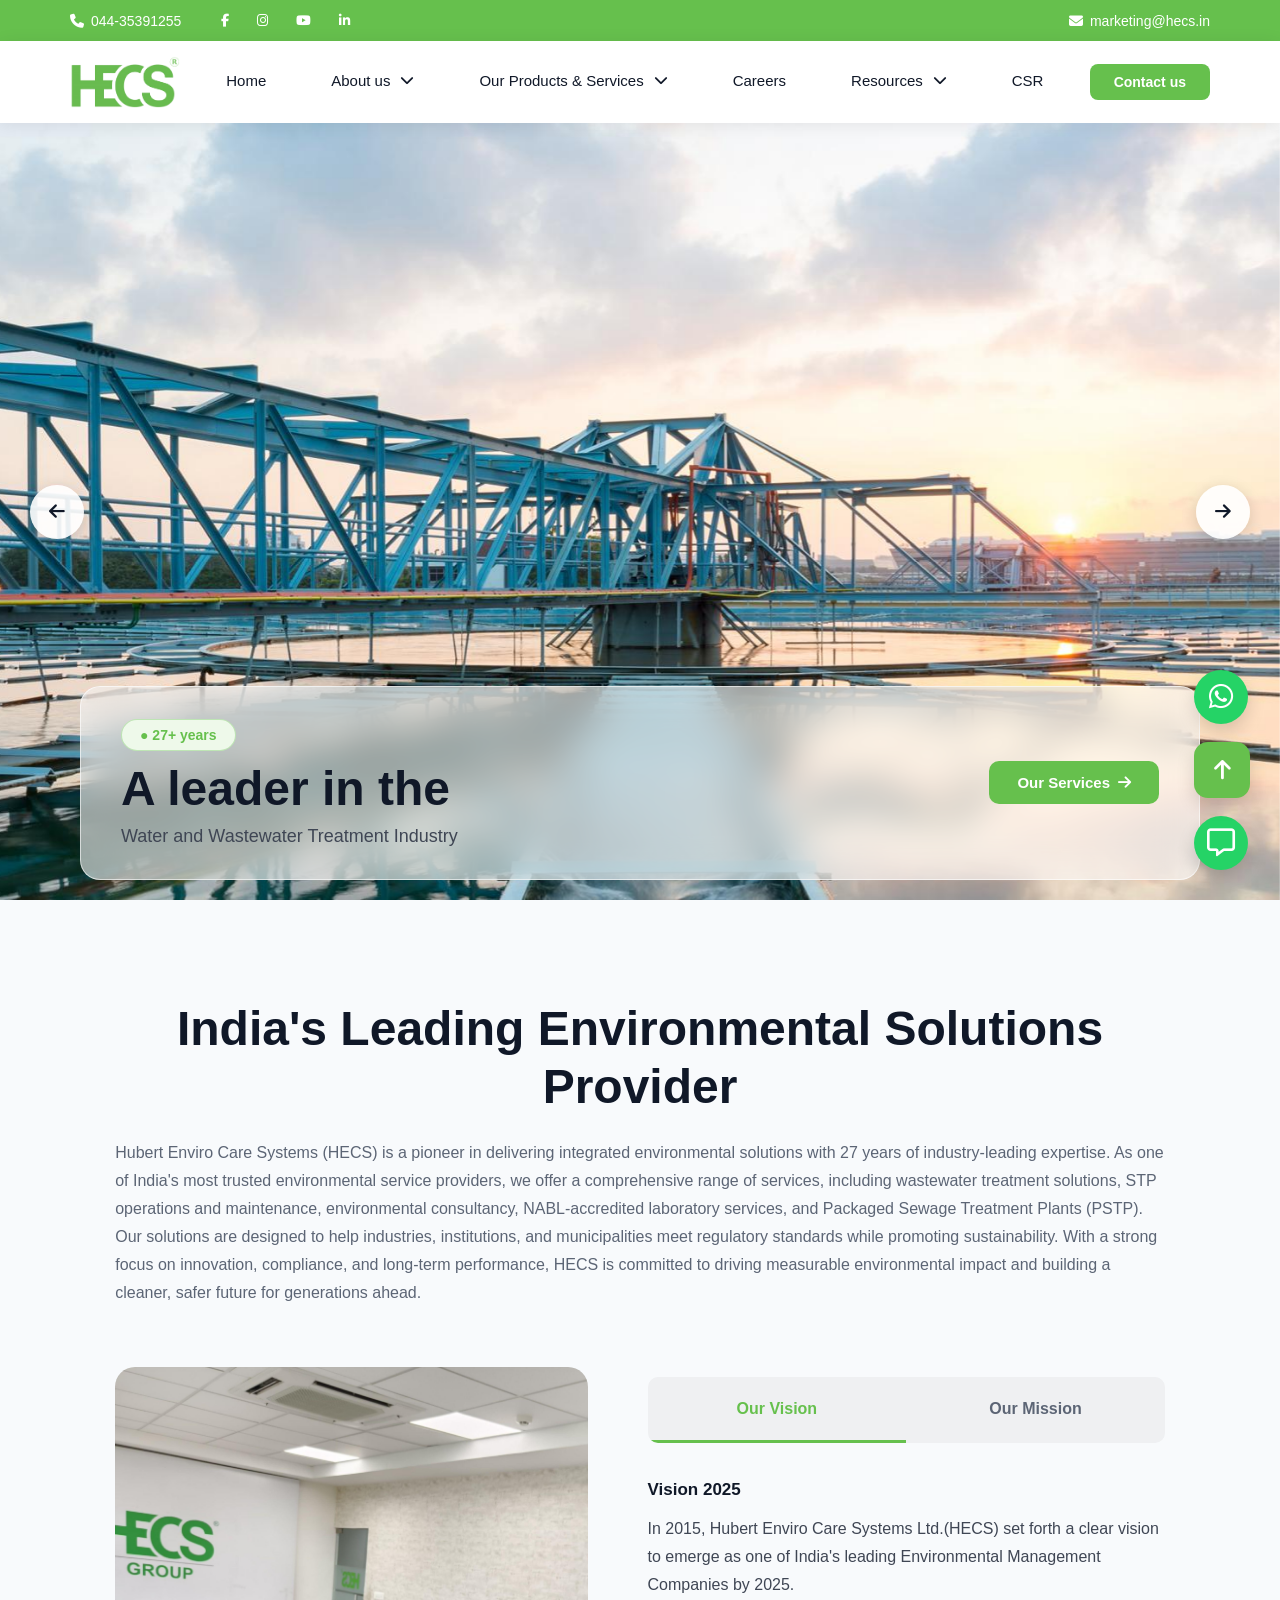
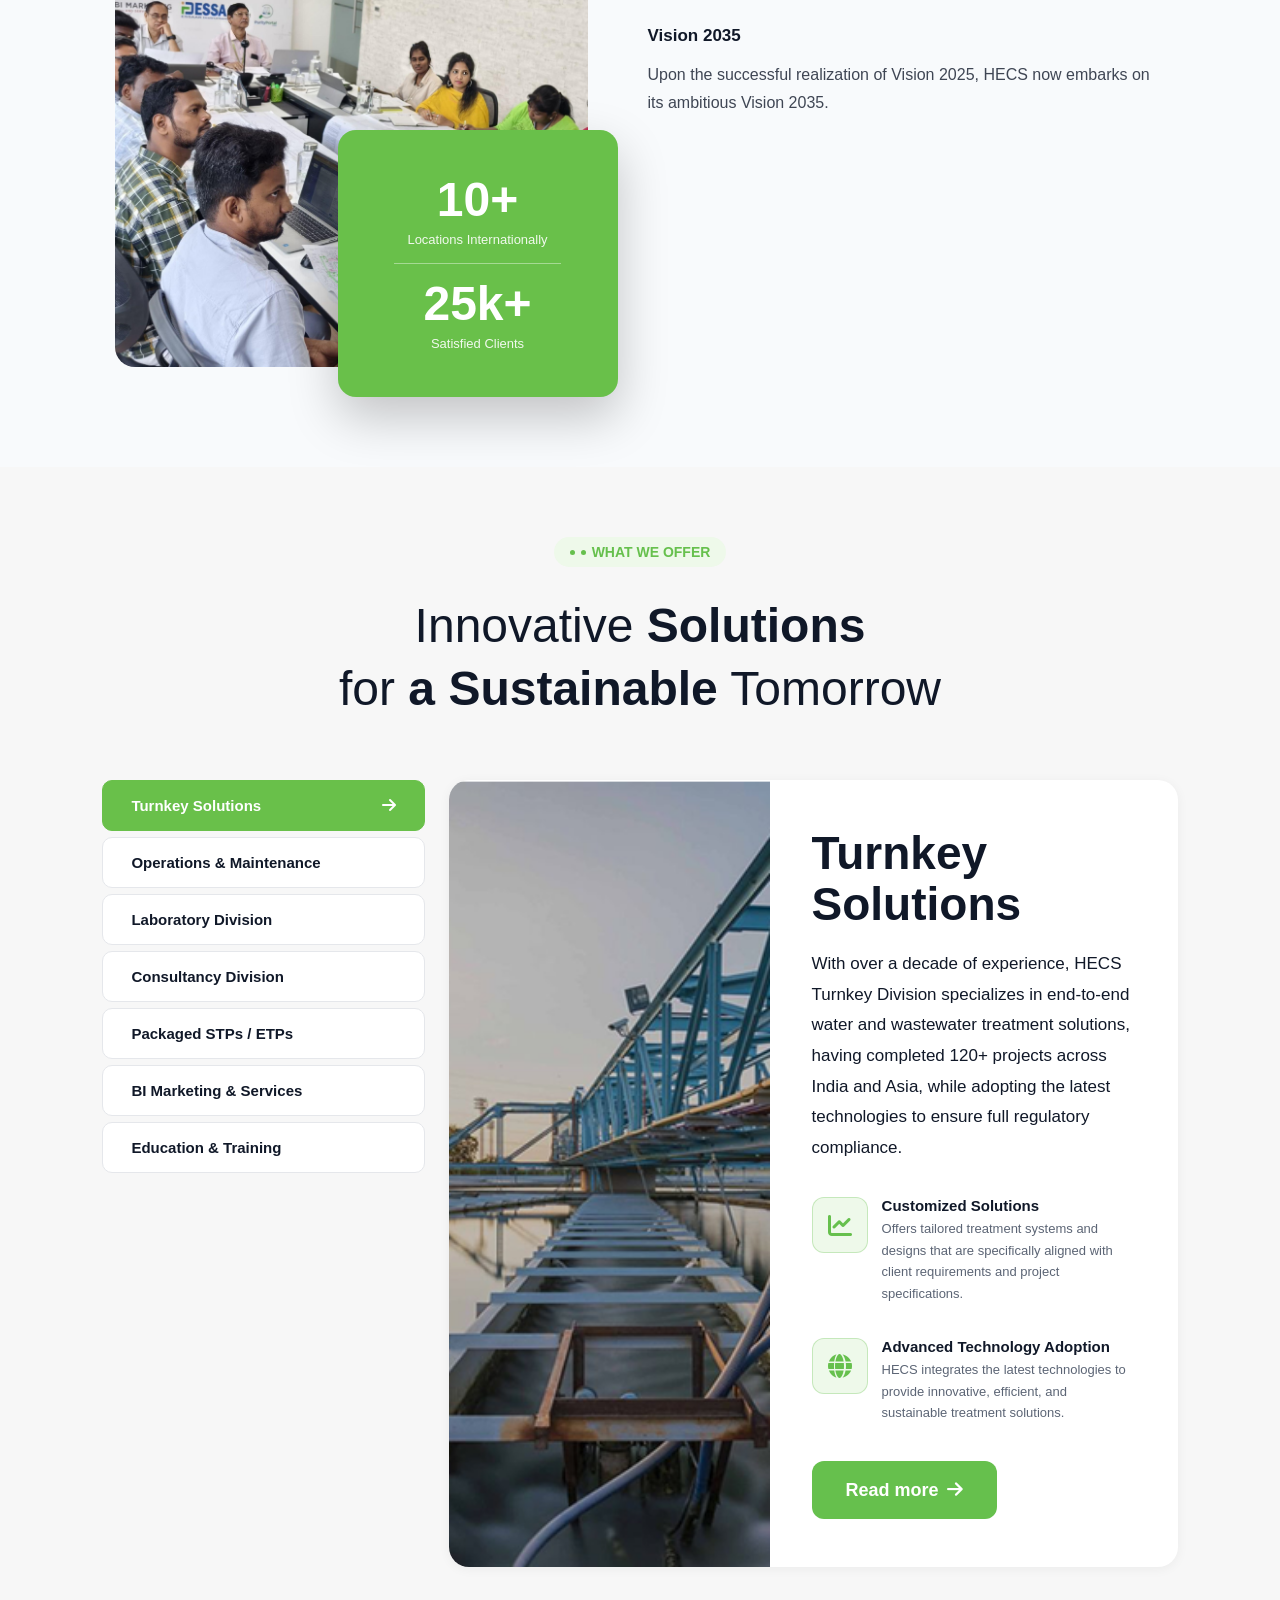
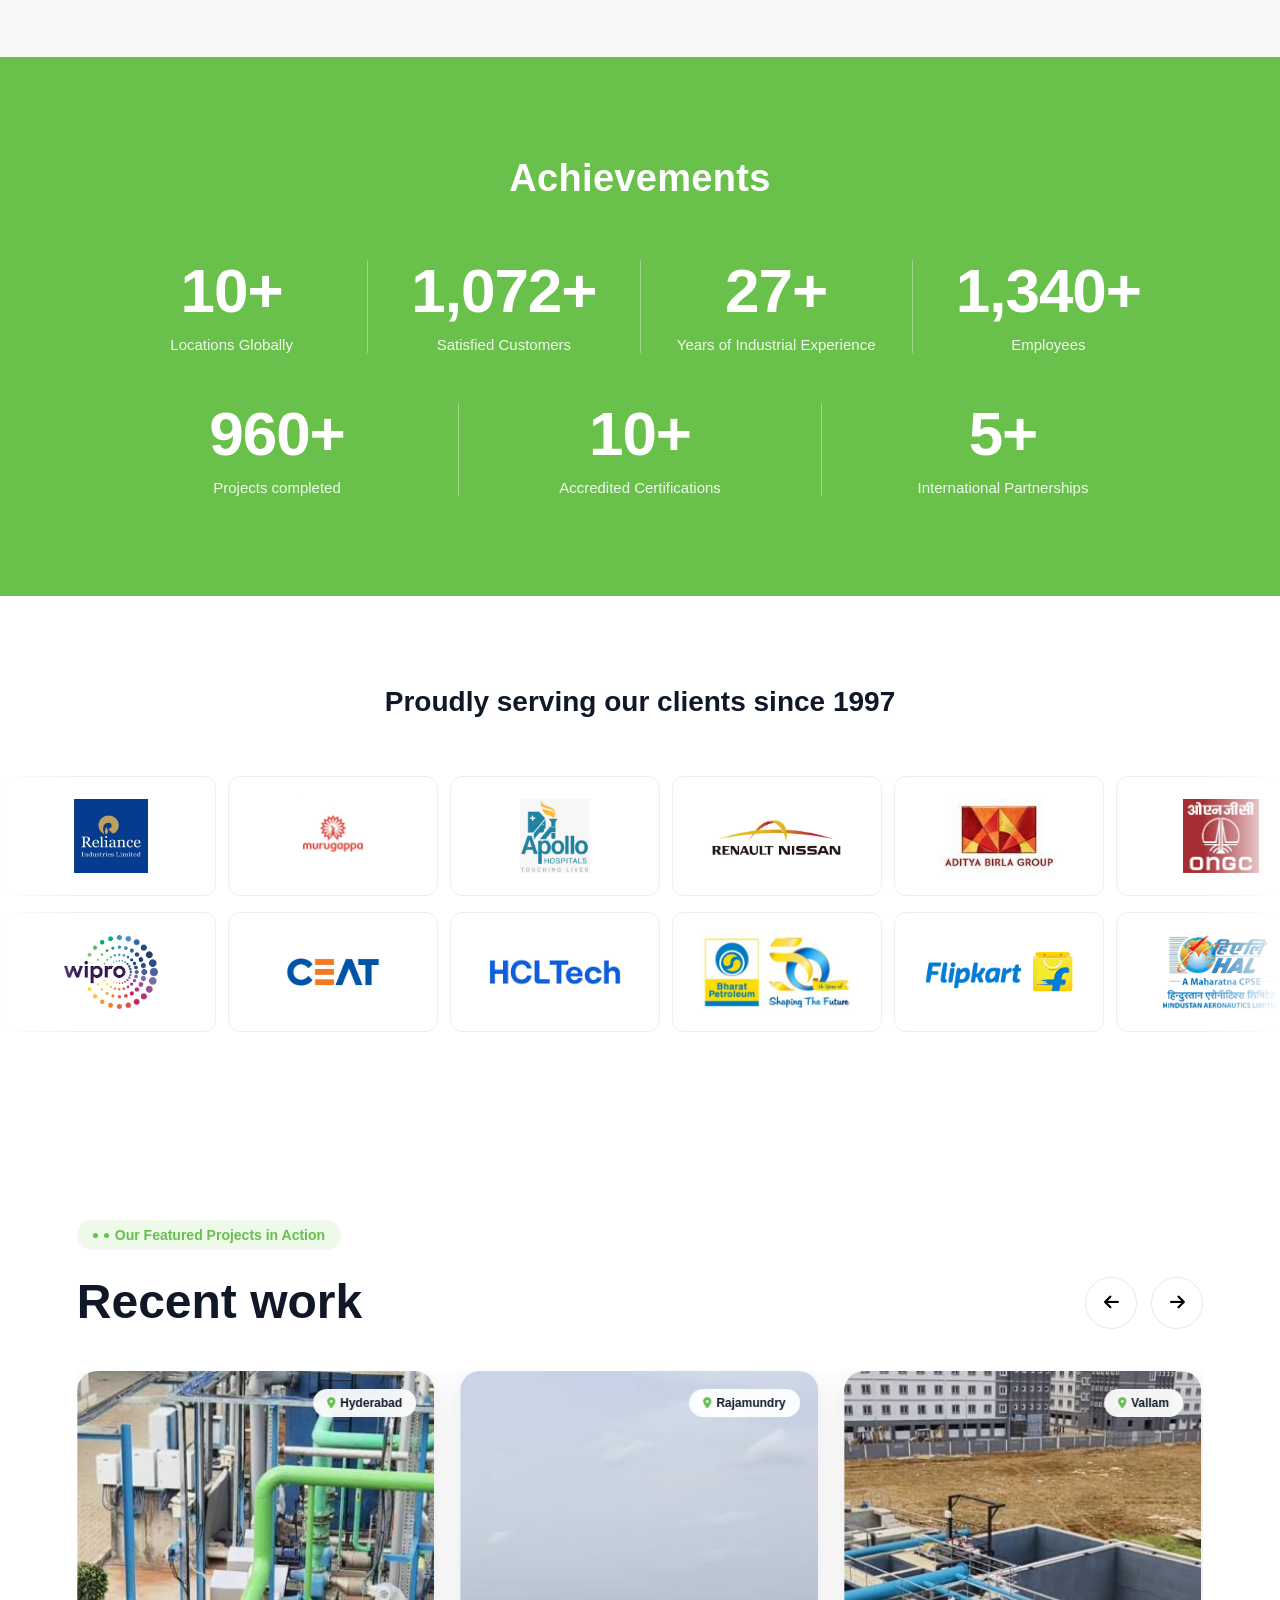
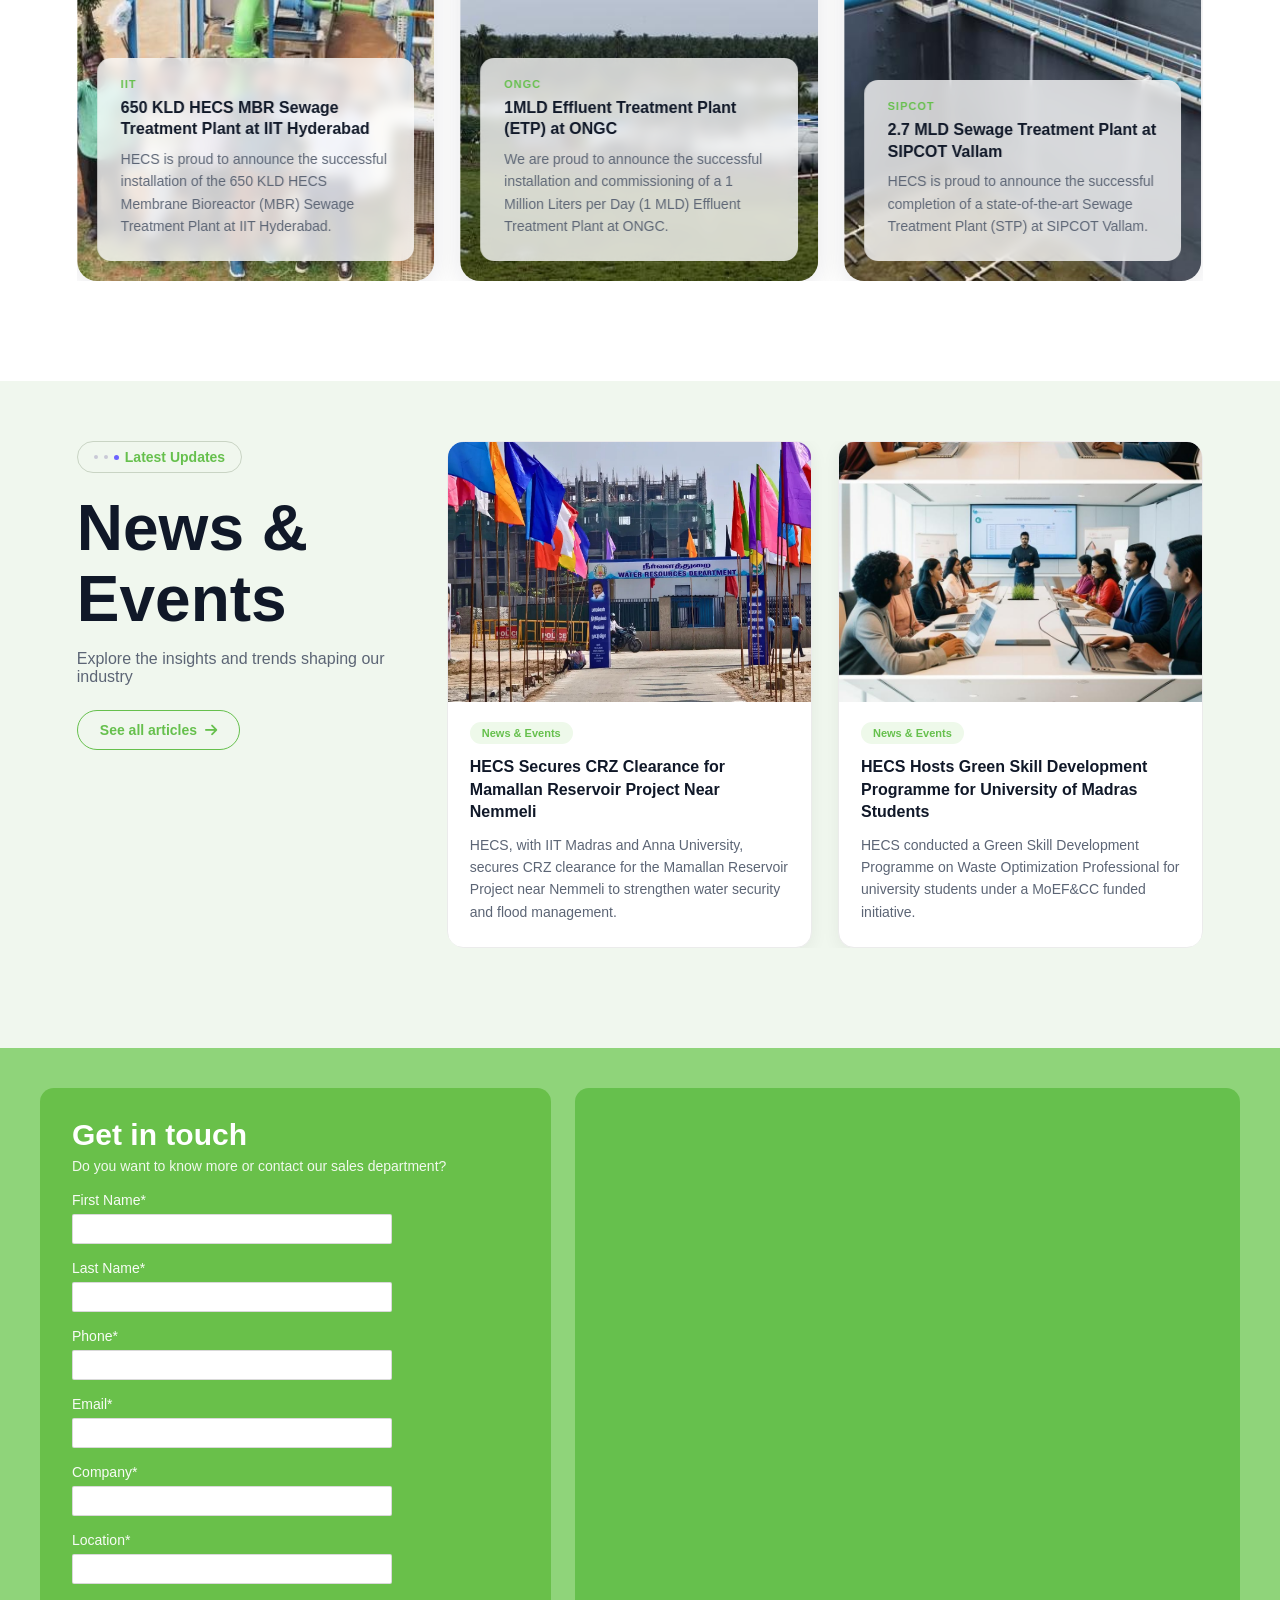
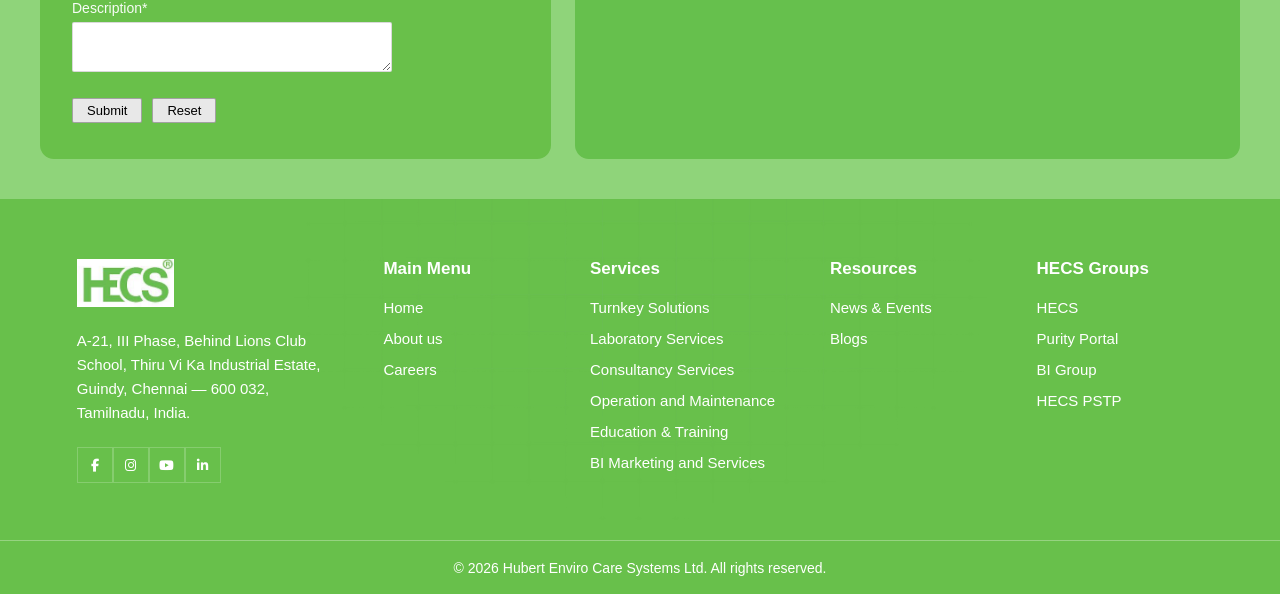
==== index.html @ 024c26b1 "Initial project upload" ====
<!DOCTYPE html>
<html lang="en">

<head>
  <meta charset="UTF-8">
  <meta name="viewport" content="width=device-width, initial-scale=1.0">
  <title>HECS — India's Leading Environmental Solutions Provider</title>

  <!-- Satoshi font — matches original hecs.in -->
  <link rel="preconnect" href="https://api.fontshare.com">
  <link href="https://api.fontshare.com/v2/css?f[]=satoshi@300,400,500,600,700,900&display=swap" rel="stylesheet">

  <link rel="stylesheet" href="style.css">
  <link rel="stylesheet" href="https://cdnjs.cloudflare.com/ajax/libs/font-awesome/6.5.1/css/all.min.css">
  <link rel="stylesheet" href="https://cdnjs.cloudflare.com/ajax/libs/OwlCarousel2/2.3.4/assets/owl.carousel.min.css">
  <link rel="stylesheet" href="https://cdnjs.cloudflare.com/ajax/libs/OwlCarousel2/2.3.4/assets/owl.theme.default.min.css">
</head>

<body>

  <div class="header-wrapper">

  <!-- top strip with phone number, email and social icons -->

  <div class="top-bar">
    <div class="top-bar-left">

      <span class="top-phone">
        <i class="fa-solid fa-phone"></i>
        044-35391255
      </span>

      <span class="top-divider"></span>

      <div class="top-socials">
        <i class="fa-brands fa-facebook-f"></i>
        <i class="fa-brands fa-instagram"></i>
        <i class="fa-brands fa-youtube"></i>
        <i class="fa-brands fa-linkedin-in"></i>
      </div>

    </div>

    <div class="top-bar-right">
      <span class="top-email">
        <i class="fa-solid fa-envelope"></i>
        marketing@hecs.in
      </span>
    </div>
  </div>


  <!-- main navigation bar with logo, menu links and the hamburger for mobile -->

  <nav class="navbar">

    <div class="logo">
      <img src="images/logo-local.png" alt="HECS Logo">
    </div>

    <button class="hamburger" id="hamburger" aria-label="Open menu">
      <span></span>
      <span></span>
      <span></span>
    </button>

    <ul class="nav-links" id="navLinks">
      <li><a href="#">Home</a></li>
      <li class="nav-item dropdown">
        <a href="#">
          About us
          <i class="fa-solid fa-chevron-down"></i>
        </a>
        <div class="mega-dropdown">
          <a href="#">Board of Directors</a>
          <a href="#">Accreditations</a>
          <a href="#">Awards and Accolades</a>
        </div>
      </li>
      <li class="nav-item dropdown">
        <a href="#">
          Our Products & Services
          <i class="fa-solid fa-chevron-down"></i>
        </a>
        <div class="mega-dropdown">
          <a href="#">Turnkey Solutions</a>
          <a href="#">Laboratory Services</a>
          <a href="#">Consultancy Services</a>
          <a href="#">Operation and Maintenance</a>
          <a href="#">Packaged Sewage Treatment Plants</a>
          <a href="#">BI Marketing and Services</a>
        </div>
      </li>
      <li><a href="#">Careers</a></li>
      <li class="nav-item dropdown">
        <a href="#">
          Resources
          <i class="fa-solid fa-chevron-down"></i>
        </a>
        <div class="mega-dropdown">
          <a href="#">News & Events</a>
          <a href="#">Blog</a>
          <a href="#">Regulations</a>
          <a href="#">Social Media</a>
          <a href="#">HECS Plantation Drive</a>
        </div>
      </li>
      <li><a href="#">CSR</a></li>
    </ul>

    <a href="#" class="nav-cta">Contact us</a>

  </nav>


  <!-- Mobile Drawer Overlay -->

  <div class="nav-overlay" id="navOverlay"></div>

</div>
  <!-- the big sliding banner at the top of the page -->
  <section class="hero">
    <div class="owl-carousel banner-slider">

      <!-- Slide 1 -->
      <div class="slide">
        <img src="images/hecsbanner1.jpg" alt="HECS Banner 1">
        <div class="overlay-card">
          <div class="overlay-text">
            <span class="badge">● 27+ years</span>
            <h1>A leader in the</h1>
            <p>Water and Wastewater Treatment Industry</p>
          </div>
          <button class="services-btn">Our Services <i class="fa-solid fa-arrow-right"></i></button>
        </div>
      </div>

      <!-- Slide 2 -->
      <div class="slide">
        <img src="images/am.jpeg" alt="HECS Banner 2">
        <div class="overlay-card">
          <div class="overlay-text">
            <span class="badge">● 500+ Projects</span>
            <h1>Engineering Excellence</h1>
            <p>Environmental Solutions</p>
          </div>
          <button class="services-btn">Explore <i class="fa-solid fa-arrow-right"></i></button>
        </div>
      </div>

      <!-- Slide 3 -->
      <div class="slide">
        <img src="images/hecsbanner2.jpg" alt="HECS Banner 3">
        <div class="overlay-card">
          <div class="overlay-text">
            <span class="badge">● Trusted Partner</span>
            <h1>Smart Water Management</h1>
            <p>Innovative Water Treatment Systems</p>
          </div>
          <button class="services-btn">Learn More <i class="fa-solid fa-arrow-right"></i></button>
        </div>
      </div>

    </div>
  </section>

  <!-- about us section, with the vision/mission tabs -->
  <section class="about-section section-anim">
    <div class="about-inner">

      <div class="about-intro">
        <h1>India's Leading Environmental Solutions Provider</h1>
        <p>Hubert Enviro Care Systems (HECS) is a pioneer in delivering integrated environmental solutions with 27 years of industry-leading expertise. As one of India's most trusted environmental service providers, we offer a comprehensive range of services, including wastewater treatment solutions, STP operations and maintenance, environmental consultancy, NABL-accredited laboratory services, and Packaged Sewage Treatment Plants (PSTP). Our solutions are designed to help industries, institutions, and municipalities meet regulatory standards while promoting sustainability. With a strong focus on innovation, compliance, and long-term performance, HECS is committed to driving measurable environmental impact and building a cleaner, safer future for generations ahead.</p>
      </div>

      <div class="about-container">

        <div class="about-image">
          <img src="images/history-new-1.jpeg" alt="HECS">
          <div class="experience-box">
            <div class="stat-item">
              <h2>10+</h2>
              <p>Locations Internationally</p>
            </div>
            <div class="stat-divider"></div>
            <div class="stat-item">
              <h2>25k+</h2>
              <p>Satisfied Clients</p>
            </div>
          </div>
        </div>

        <div class="about-content">
          <div class="tabs">
            <button id="visionBtn" class="tab active">Our Vision</button>
            <button id="missionBtn" class="tab">Our Mission</button>
          </div>
          <div id="contentArea">

            <div id="visionContent" class="tab-content active">

                <h3>Vision 2025</h3>

                <p>
                In 2015, Hubert Enviro Care Systems Ltd.(HECS)
                set forth a clear vision to emerge as one of
                India's leading Environmental Management
                Companies by 2025.
                </p>

                <h3>Vision 2035</h3>

                <p>
                Upon the successful realization of Vision
                2025, HECS now embarks on its ambitious
                Vision 2035.
                </p>

            </div>


            <div id="missionContent" class="tab-content">

                <h3>Our Mission</h3>

                <p>

                At HECS, our mission is to provide innovative
                and sustainable environmental management
                solutions that foster a cleaner environment
                while positively contributing to communities
                and industries.

                </p>

            </div>

            </div>

      </div>
    </div>
  </section>

  <!-- services section - clicking the left menu swaps the content on the right (handled in script.js) -->
  <section class="services-section section-anim">
    <div class="services-intro">
      <span class="badge-tag"><span class="dot"></span><span class="dot"></span> WHAT WE OFFER</span>
      <h2>Innovative <strong>Solutions</strong><br>for <strong>a Sustainable</strong> Tomorrow</h2>
    </div>

    <div class="services-wrapper">
      <!-- Left Menu Panel -->
      <div class="service-menu">
        <button class="service-btn active" data-service="turnkey">
          <span>Turnkey Solutions</span><i class="fa-solid fa-arrow-right"></i>
        </button>
        <button class="service-btn" data-service="operations">
          <span>Operations &amp; Maintenance</span><i class="fa-solid fa-arrow-right"></i>
        </button>
        <button class="service-btn" data-service="laboratory">
          <span>Laboratory Division</span><i class="fa-solid fa-arrow-right"></i>
        </button>
        <button class="service-btn" data-service="consultancy">
          <span>Consultancy Division</span><i class="fa-solid fa-arrow-right"></i>
        </button>
        <button class="service-btn" data-service="pstp">
          <span>Packaged STPs / ETPs</span><i class="fa-solid fa-arrow-right"></i>
        </button>
        <button class="service-btn" data-service="bimarketing">
          <span>BI Marketing &amp; Services</span><i class="fa-solid fa-arrow-right"></i>
        </button>
        <button class="service-btn" data-service="training">
          <span>Education &amp; Training</span><i class="fa-solid fa-arrow-right"></i>
        </button>
      </div>

      <!-- Right Display Panel -->
      <div class="service-display">
        <div class="service-image">
          <img id="serviceImage" src="images/trunkey_solutions.png" alt="Service">
        </div>
        <div class="service-info">
          <h3 id="serviceTitle">Turnkey Solutions</h3>
          <p id="serviceDesc">With over a decade of experience, HECS Turnkey Division specializes in end-to-end water and wastewater treatment solutions, having completed 120+ projects across India and Asia, while adopting the latest technologies to ensure full regulatory compliance.</p>
          <div class="service-features">
            <div class="feature-item">
              <div class="feature-icon">
                <i class="fa-solid fa-chart-line"></i>
              </div>
              <div class="feature-text">
                <h4 id="feature1Title">Customized Solutions</h4>
                <p id="feature1Text">Offers tailored treatment systems and designs that are specifically aligned with client requirements and project specifications.</p>
              </div>
            </div>
            <div class="feature-item">
              <div class="feature-icon">
                <i class="fa-solid fa-globe"></i>
              </div>
              <div class="feature-text">
                <h4 id="feature2Title">Advanced Technology Adoption</h4>
                <p id="feature2Text">HECS integrates the latest technologies to provide innovative, efficient, and sustainable treatment solutions.</p>
              </div>
            </div>
          </div>
          <button class="read-more-btn">Read more <i class="fa-solid fa-arrow-right"></i></button>
        </div>
      </div>
    </div>
  </section>

  <!-- achievement numbers - these count up from 0 once scrolled into view -->
  <section class="achievements-section section-anim">
    <h2>Achievements</h2>
    <div class="achievements-grid">
      <div class="achievements-row">
        <div class="achievement-item">
          <h3 class="count-up" data-target="10" data-suffix="+">0</h3>
          <p>Locations Globally</p>
        </div>
        <div class="achievement-item">
          <h3 class="count-up" data-target="2000" data-suffix="+">0</h3>
          <p>Satisfied Customers</p>
        </div>
        <div class="achievement-item">
          <h3 class="count-up" data-target="27" data-suffix="+">0</h3>
          <p>Years of Industrial Experience</p>
        </div>
        <div class="achievement-item">
          <h3 class="count-up" data-target="2500" data-suffix="+">0</h3>
          <p>Employees</p>
        </div>
      </div>
      <div class="achievements-row">
        <div class="achievement-item">
          <h3 class="count-up" data-target="2000" data-suffix="+">0</h3>
          <p>Projects completed</p>
        </div>
        <div class="achievement-item">
          <h3 class="count-up" data-target="10" data-suffix="+">0</h3>
          <p>Accredited Certifications</p>
        </div>
        <div class="achievement-item">
          <h3 class="count-up" data-target="5" data-suffix="+">0</h3>
          <p>International Partnerships</p>
        </div>
      </div>
    </div>
  </section>

  <!-- partner/client logos, scrolling sideways on their own (pure CSS animation) -->
  <section class="partners-section section-anim">
    <h2>Proudly serving our clients since 1997</h2>

    <div class="partners-carousel">
      <div class="partners-track track-right">
        <div class="partner-logo"><img src="partners/reliance.jpeg" alt="Reliance"></div>
        <div class="partner-logo"><img src="partners/murugappa-group-chairman-steps-down-from-two-group-companies.webp" alt="Murugappa"></div>
        <div class="partner-logo"><img src="partners/whatsapp-image-2024-07-22-at-35133-pm.jpeg" alt="Apollo"></div>
        <div class="partner-logo"><img src="partners/whatsapp-image-2024-07-22-at-35132-pm.jpeg" alt="Renault Nissan"></div>
        <div class="partner-logo"><img src="partners/aditya-birla-group-logo-1.jpg" alt="Aditya Birla Group"></div>
        <div class="partner-logo"><img src="partners/ongclogo-1.jpg" alt="ONGC"></div>
        <div class="partner-logo"><img src="partners/reliance.jpeg" alt="Reliance"></div>
        <div class="partner-logo"><img src="partners/murugappa-group-chairman-steps-down-from-two-group-companies.webp" alt="Murugappa"></div>
        <div class="partner-logo"><img src="partners/whatsapp-image-2024-07-22-at-35133-pm.jpeg" alt="Apollo"></div>
        <div class="partner-logo"><img src="partners/whatsapp-image-2024-07-22-at-35132-pm.jpeg" alt="Renault Nissan"></div>
        <div class="partner-logo"><img src="partners/aditya-birla-group-logo-1.jpg" alt="Aditya Birla Group"></div>
        <div class="partner-logo"><img src="partners/ongclogo-1.jpg" alt="ONGC"></div>
      </div>
    </div>

    <div class="partners-carousel">
      <div class="partners-track track-left">
        <div class="partner-logo"><img src="partners/wipro.png" alt="Wipro"></div>
        <div class="partner-logo"><img src="partners/ceat.png" alt="Ceat"></div>
        <div class="partner-logo"><img src="partners/hcl.png" alt="HCLTech"></div>
        <div class="partner-logo"><img src="partners/bpcl-golden-jubilee-logo-1.jpg" alt="Bharat Petroleum"></div>
        <div class="partner-logo"><img src="partners/fklogo.png" alt="Flipkart"></div>
        <div class="partner-logo"><img src="partners/hal.png" alt="HAL"></div>
        <div class="partner-logo"><img src="partners/wipro.png" alt="Wipro"></div>
        <div class="partner-logo"><img src="partners/ceat.png" alt="Ceat"></div>
        <div class="partner-logo"><img src="partners/hcl.png" alt="HCLTech"></div>
        <div class="partner-logo"><img src="partners/bpcl-golden-jubilee-logo-1.jpg" alt="Bharat Petroleum"></div>
        <div class="partner-logo"><img src="partners/fklogo.png" alt="Flipkart"></div>
        <div class="partner-logo"><img src="partners/hal.png" alt="HAL"></div>
      </div>
    </div>
  </section>

  <!-- recent work carousel - see script.js for how the infinite loop works -->
  <section class="recent-work-section section-anim">
    <div class="recent-work-header">
      <div>
        <span class="badge-tag"><span class="dot"></span><span class="dot"></span> Our Featured Projects in Action</span>
        <h2>Recent work</h2>
      </div>
      <div class="recent-work-nav">
        <button id="workPrev"><i class="fa-solid fa-arrow-left"></i></button>
        <button id="workNext"><i class="fa-solid fa-arrow-right"></i></button>
      </div>
    </div>

    <div class="recent-work-wrapper">
      <div class="recent-work-track" id="workTrack">
        <div class="work-card">
          <div class="work-card-img-wrap">
            <img src="images/iit-400x500.jpeg" alt="IIT Hyderabad Project">
          </div>
          <span class="work-location"><i class="fa-solid fa-location-dot"></i> Hyderabad</span>
          <div class="work-info">
            <span class="work-client">IIT</span>
            <h3>650 KLD HECS MBR Sewage Treatment Plant at IIT Hyderabad</h3>
            <p>HECS is proud to announce the successful installation of the 650 KLD HECS Membrane Bioreactor (MBR) Sewage Treatment Plant at IIT Hyderabad.</p>
          </div>
        </div>

        <div class="work-card">
          <div class="work-card-img-wrap">
            <img src="images/ongc-400x500.jpeg" alt="ONGC Project">
          </div>
          <span class="work-location"><i class="fa-solid fa-location-dot"></i> Rajamundry</span>
          <div class="work-info">
            <span class="work-client">ONGC</span>
            <h3>1MLD Effluent Treatment Plant (ETP) at ONGC</h3>
            <p>We are proud to announce the successful installation and commissioning of a 1 Million Liters per Day (1 MLD) Effluent Treatment Plant at ONGC.</p>
          </div>
        </div>

        <div class="work-card">
          <div class="work-card-img-wrap">
            <img src="images/sipcot-400x500.jpeg" alt="SIPCOT Vallam Project">
          </div>
          <span class="work-location"><i class="fa-solid fa-location-dot"></i> Vallam</span>
          <div class="work-info">
            <span class="work-client">SIPCOT</span>
            <h3>2.7 MLD Sewage Treatment Plant at SIPCOT Vallam</h3>
            <p>HECS is proud to announce the successful completion of a state-of-the-art Sewage Treatment Plant (STP) at SIPCOT Vallam.</p>
          </div>
        </div>

        <div class="work-card">
          <div class="work-card-img-wrap">
            <img src="images/pstp.jpeg" alt="Global Pharma Project">
          </div>
          <span class="work-location"><i class="fa-solid fa-location-dot"></i> Chennai</span>
          <div class="work-info">
            <span class="work-client">Global Pharma Health Care</span>
            <h3>6KLD PSTP &amp; 20KLD PETP at Global Pharma Health Care Pvt. Ltd.</h3>
            <p>HECS has successfully installed a 6 KLD Package Sewage Treatment Plant (PSTP) and a 20 KLD Package Effluent Treatment Plant at Global Pharma.</p>
          </div>
        </div>
      </div>
    </div>
  </section>

  <!-- news & events auto-sliding cards -->
  <section class="news-section section-anim">
    <div class="news-header">
      <div class="news-intro">
        <span class="news-badge"><span class="dot-1"></span><span class="dot-2"></span><span class="dot-3"></span> Latest Updates</span>
        <h2>News &amp; Events</h2>
        <p>Explore the insights and trends shaping our industry</p>
        <a href="#" class="see-all-link">See all articles <i class="fa-solid fa-arrow-right"></i></a>
      </div>

      <div class="news-slider-wrapper">
        <div class="news-track" id="newsTrack">
          <div class="news-card">
            <div class="news-card-img">
              <img src="images/new_evn1.png" alt="News">
              <span class="news-zoom-icon"><i class="fa-solid fa-expand"></i></span>
            </div>
            <div class="news-card-body">
              <span class="news-tag">News &amp; Events</span>
              <h3>HECS Secures CRZ Clearance for Mamallan Reservoir Project Near Nemmeli</h3>
              <p>HECS, with IIT Madras and Anna University, secures CRZ clearance for the Mamallan Reservoir Project near Nemmeli to strengthen water security and flood management.</p>
            </div>
          </div>

          <div class="news-card">
            <div class="news-card-img">
              <img src="images/education-training.jpeg" alt="News">
              <span class="news-zoom-icon"><i class="fa-solid fa-expand"></i></span>
            </div>
            <div class="news-card-body">
              <span class="news-tag">News &amp; Events</span>
              <h3>HECS Hosts Green Skill Development Programme for University of Madras Students</h3>
              <p>HECS conducted a Green Skill Development Programme on Waste Optimization Professional for university students under a MoEF&amp;CC funded initiative.</p>
            </div>
          </div>

          <div class="news-card">
            <div class="news-card-img">
              <img src="images/new_evn3.png" alt="News">
              <span class="news-zoom-icon"><i class="fa-solid fa-expand"></i></span>
            </div>
            <div class="news-card-body">
              <span class="news-tag">News &amp; Events</span>
              <h3>Science Expo 2026 at Hindustan International School: HECS Supports Student Innovation</h3>
              <p>HECS supported young innovators at Science Expo 2026, encouraging student-led ideas in sustainability and environmental management.</p>
            </div>
          </div>

          <div class="news-card">
            <div class="news-card-img">
              <img src="images/new_evn2.png" alt="News">
              <span class="news-zoom-icon"><i class="fa-solid fa-expand"></i></span>
            </div>
            <div class="news-card-body">
              <span class="news-tag">News &amp; Events</span>
              <h3>HECS Champions Sustainable Water Management at Water Today Expo 2026, Chennai</h3>
              <p>HECS showcased its next-gen, IoT-powered packaged wastewater treatment solutions at Water Today Expo 2026, Chennai Trade Centre.</p>
            </div>
          </div>
        </div>
      </div>
    </div>
  </section>

  <!-- contact form + embedded google map -->
  <section class="contact-section">
    <div class="contact-form-panel">
      <div class="contact-form-card">
        <div class="contact-intro">
          <h2>Get in touch</h2>
          <p>Do you want to know more or contact our sales department?</p>
        </div>
        <form class="contact-form">
          <div class="form-group">
            <label>First Name*</label>
            <input type="text" required>
          </div>
          <div class="form-group">
            <label>Last Name*</label>
            <input type="text" required>
          </div>
          <div class="form-group">
            <label>Phone*</label>
            <input type="tel" required>
          </div>
          <div class="form-group">
            <label>Email*</label>
            <input type="email" required>
          </div>
          <div class="form-group">
            <label>Company*</label>
            <input type="text" required>
          </div>
          <div class="form-group">
            <label>Location*</label>
            <input type="text" required>
          </div>
          <div class="form-group">
            <label>Description*</label>
            <textarea required></textarea>
          </div>
          <div class="form-buttons">
            <button type="submit" class="btn-submit">Submit</button>
            <button type="reset" class="btn-reset">Reset</button>
          </div>
        </form>
      </div>
    </div>

    <div class="contact-map-panel">
      <div class="contact-map-card">
        <iframe
          src="https://www.google.com/maps?q=Hubert+Enviro+Care+Systems+Ltd,+A21+Thiru+Vi+Ka+Industrial+Estate+Guindy+Chennai&output=embed"
          width="100%"
          height="100%"
          style="border:0;"
          allowfullscreen=""
          loading="lazy"
          referrerpolicy="no-referrer-when-downgrade">
        </iframe>
      </div>
    </div>
  </section>

  <!-- footer with links and address -->
  <footer class="site-footer">
    <div class="footer-top">
      <div class="footer-brand">
        <img src="images/footer-logo.jpg" alt="HECS" class="footer-logo">
        <p>A-21, III Phase, Behind Lions Club School, Thiru Vi Ka Industrial Estate, Guindy, Chennai — 600 032, Tamilnadu, India.</p>
        <div class="footer-socials">
          <a href="#" class="social-icon-wrap"><i class="fa-brands fa-facebook-f"></i></a>
          <a href="#" class="social-icon-wrap"><i class="fa-brands fa-instagram"></i></a>
          <a href="#" class="social-icon-wrap"><i class="fa-brands fa-youtube"></i></a>
          <a href="#" class="social-icon-wrap"><i class="fa-brands fa-linkedin-in"></i></a>
        </div>
      </div>

      <div class="footer-col">
        <h4>Main Menu</h4>
        <a href="#">Home</a>
        <a href="#">About us</a>
        <a href="#">Careers</a>
      </div>

      <div class="footer-col">
        <h4>Services</h4>
        <a href="#">Turnkey Solutions</a>
        <a href="#">Laboratory Services</a>
        <a href="#">Consultancy Services</a>
        <a href="#">Operation and Maintenance</a>
        <a href="#">Education &amp; Training</a>
        <a href="#">BI Marketing and Services</a>
      </div>

      <div class="footer-col">
        <h4>Resources</h4>
        <a href="#">News &amp; Events</a>
        <a href="#">Blogs</a>
      </div>

      <div class="footer-col">
        <h4>HECS Groups</h4>
        <a href="#">HECS</a>
        <a href="#">Purity Portal</a>
        <a href="#">BI Group</a>
        <a href="#">HECS PSTP</a>
      </div>
    </div>

    <div class="footer-bottom">
      <p>© 2026 Hubert Enviro Care Systems Ltd. All rights reserved.</p>
    </div>
  </footer>

  <!-- whatsapp / scroll-to-top / message buttons that float on the bottom-right -->
  <div class="floating-buttons">
    <div class="whatsapp-btn">
      <i class="fa-brands fa-whatsapp"></i>
    </div>

    <div class="scroll-top-btn" id="scrollTopBtn">
      <div class="scroll-box">
        <i class="fa-solid fa-arrow-up"></i>
      </div>
    </div>

    <div class="message-btn">
      <i class="fa-regular fa-message"></i>
    </div>
  </div>

  <script src="https://code.jquery.com/jquery-3.7.1.min.js"></script>
  <script src="https://cdnjs.cloudflare.com/ajax/libs/OwlCarousel2/2.3.4/owl.carousel.min.js"></script>
  <script src="script.js"></script>
</body>
</html>
---- style.css ----
/* reset default browser spacing, using Satoshi font to match the original hecs.in site */
*, *::before, *::after {
  margin: 0;
  padding: 0;
  box-sizing: border-box;
}

:root {
  --green:        #66c04d;
  --green-dark:   #4fa838;
  --green-light:  #eef9ea;
  --green-mid:    #69c04a;
  --dark:         #101828;
  --dark-navy:    #0d1b2a;
  --text:         #3f4654;
  --muted:        #5c6575;
  --border:       #e8e8e8;
  --white:        #ffffff;
  --off-white:    #f8fafc;
  /* font sizes here are matched to the original hecs.in site */
  --h1:   48px;
  --h2:   48px;
  --h3:   38px;
  --body: 16px;
  --sm:   14px;
}

html {
  scroll-behavior: smooth;
}

body {
  /* using Satoshi font, same as the original site */
  font-family: 'Satoshi', sans-serif;
  font-size: var(--body);
  color: var(--dark);
  background: var(--white);
  overflow-x: hidden;
  padding-top: 123px; /* leaves room for the fixed navbar up top */
}

/* sections fade and slide in as you scroll down to them (JS adds the 'visible' class) */
.section-anim {
  opacity: 0;
  transform: translateY(32px);
  transition: opacity 0.75s ease, transform 0.75s ease;
}

.section-anim.visible {
  opacity: 1;
  transform: translateY(0);
}

/* top strip with phone, email and social icons */
.header-wrapper{

position:fixed;

top:0;

left:0;

width:100%;

z-index:1000;

transition:transform .35s ease;

}

/* hides the whole top bar when scrolling down */


.top-bar {
  height: 41px;
  background: var(--green);
  display: flex;
  justify-content: space-between;
  align-items: center;
  padding: 0 70px;
  color: #fff;
  z-index: 1000;
  font-size: var(--sm);
  transition: transform .35s ease, opacity .35s ease;
}

.top-bar-left {
  display: flex;
  align-items: center;
  gap: 20px;
}

.top-phone {
  display: flex;
  align-items: center;
  gap: 7px;
  font-weight: 500;
}

/* thin line separating phone/email from the social icons */


/* social icons sit after the divider */
.top-socials {
  display: flex;
  gap: 28px;
  align-items: center;
}

/* icon turns green on hover */
.top-socials i {
  cursor: pointer;
  transition: opacity 0.2s;
  font-size: 13px;
}

.top-socials i:hover {
  opacity: 0.7;
}

.top-bar-right {
  display: flex;
  align-items: center;
  gap: 7px;
  font-size: var(--sm);
  font-weight: 500;
}

.top-email {
  display: flex;
  align-items: center;
  gap: 7px;
}

/* main navigation bar */
.navbar {
  height: 82px;
  display: flex;
  justify-content: space-between;
  align-items: center;
  padding: 0 70px;
  backdrop-filter: blur(55px);
  z-index: 999;
  /* subtle shadow under the navbar */
  box-shadow: 0 2px 16px rgba(0,0,0,0.08);
  transition: transform .35s ease;
}

.top-bar.hide{

transform:translateY(-100%);

opacity:0;

}


/* slides the navbar up out of view */

.navbar.move-up{

transform:translateY(-46px);

}

/* fully hides the navbar */

.navbar.hide{

transform:translateY(-130px);

}
/* bigger logo size */
.logo img {
  height: 52px;
  width: auto;
  display: block;
  right: -20%;
}

/* nav links get an underline on hover */
.nav-links {
  display: flex;
  gap: 65px;
  list-style: none;
}

.nav-item{

position:relative;

}

.dropdown>a{

display:flex;

align-items:center;

gap:10px;

}


.dropdown>a i{

font-size:14px;

transition:.3s;

}


.mega-dropdown{

position:absolute;

top:60px;

left:50%;

transform:translateX(-50%);

min-width:360px;

background:#fff;

border-radius:16px;

padding:18px 0;

box-shadow:

0 15px 40px rgba(0,0,0,.18);

opacity:0;

visibility:hidden;

transition:.3s;

z-index:9999;

}


.dropdown:hover .mega-dropdown{

opacity:1;

visibility:visible;

}


.dropdown:hover>a i{

transform:rotate(-90deg);

}


.mega-dropdown a{

display:block;

padding:18px 38px;

text-decoration:none;

font-size:18px;

font-weight:600;

color:#101828;

line-height:1.4;

transition:.25s;

outline:none;

border-left:none;

}


.nav-links li.dropdown .mega-dropdown a::after{

content:none;

display:none;

}

.nav-links li.dropdown .mega-dropdown a:hover{

color:#101828;

}

.nav-links li a {
  text-decoration: none;
  color: var(--dark);
  font-size: 15px;
  font-weight: 500;
  position: relative;
  padding-bottom: 4px;
  transition: color 0.22s;
}

.nav-links li a::after {
  content: '';
  position: absolute;
  bottom: 0;
  left: 0;
  width: 0;
  height: 2px;
  background: var(--green);
  transition: width 0.25s ease;
}

.nav-links li a:hover {
  color: var(--green);
}

.nav-links li a:hover::after {
  width: 100%;
}

/* the call-to-action button in the navbar */
.nav-cta {
  background: var(--green);
  color: #fff;
  border: none;
  padding: 10px 24px;
  border-radius: 8px;
  font-size: 14px;
  font-weight: 600;
  font-family: 'Satoshi', sans-serif;
  cursor: pointer;
  text-decoration: none;
  transition: background 0.22s, transform 0.18s;
  white-space: nowrap;
}

.nav-cta:hover {
  background: var(--green-dark);
  transform: translateY(-1px);
}

/* hamburger icon, shown only on mobile */
.hamburger {
  display: none;
  flex-direction: column;
  gap: 5px;
  background: none;
  border: none;
  cursor: pointer;
  padding: 4px;
}

.hamburger span {
  display: block;
  width: 24px;
  height: 2px;
  background: var(--dark);
  border-radius: 2px;
  transition: all 0.3s;
}

.nav-overlay {
  display: none;
  position: fixed;
  inset: 0;
  background: rgba(0,0,0,0.45);
  z-index: 997;
}

/* hero banner - height is based on the screen size */
.hero {
 
  position: relative;
  height: calc(100vh - 123px);
  min-height: 600px;
  overflow: hidden;
}

.owl-carousel,
.owl-stage-outer,
.owl-stage,
.owl-item {
  height: 100%;
}

.slide {
  position: relative;
  height: calc(100vh - 123px);
  min-height: 600px;
}

.slide img {
  width: 100%;
  height: 100%;
  object-fit: cover;
  display: block;
}

/* the text card that sits on top of the banner image */
.overlay-card {
  position: absolute;
  bottom: 20px;
  left: 80px;
  right: 80px;
  z-index: 10;
  display: flex;
  justify-content: space-between;
  align-items: center;
  padding: 32px 40px;
  /* frosted glass look, slightly see-through */
  background: rgba(255,255,255,0.58);
  backdrop-filter: blur(18px);
  -webkit-backdrop-filter: blur(18px);
  border-radius: 20px;
  border: 1px solid rgba(255,255,255,0.6);
  gap: 30px;
}

.overlay-text {
  display: flex;
  flex-direction: column;
  gap: 10px;
}

/* small badge tag with a border */
.badge {
  display: inline-block;
  background: var(--green-light);
  border: 1px solid rgba(102,192,77,0.35);
  padding: 7px 18px;
  border-radius: 30px;
  color: var(--green);
  font-weight: 600;
  font-size: var(--sm);
  width: fit-content;
}

/* heading size matches the original site (48px) */
.overlay-card h1 {
  font-size: 48px;
  font-weight: 700;
  line-height: 1.15;
  color: var(--dark);
  margin: 0;
}

/* subtitle text size matches the original site (18px) */
.overlay-card p {
  font-size: 18px;
  font-weight: 400;
  color: var(--text);
  margin: 0;
}

/* call-to-action button sizing */
.services-btn {
  background: var(--green);
  color: #fff;
  border: none;
  padding: 13px 28px;
  border-radius: 10px;
  font-size: 15px;
  font-weight: 600;
  font-family: 'Satoshi', sans-serif;
  cursor: pointer;
  white-space: nowrap;
  display: flex;
  align-items: center;
  gap: 8px;
  flex-shrink: 0;
  transition: background 0.22s, transform 0.18s;
}

.services-btn:hover {
  background: var(--green-dark);
  transform: translateY(-2px);
}

/* left/right arrows for the Owl Carousel banner */
.owl-nav {
  position: absolute;
  top: 50%;
  left: 0;
  width: 100%;
  transform: translateY(-50%);
  display: flex;
  justify-content: space-between;
  padding: 0 30px;
  pointer-events: none;
}

.owl-nav button {
  pointer-events: all;
  width: 54px !important;
  height: 54px !important;
  border-radius: 50% !important;
  background: rgba(255,255,255,0.9) !important;
  border: none !important;
  font-size: 18px !important;
  color: var(--dark) !important;
  display: flex !important;
  align-items: center !important;
  justify-content: center !important;
  box-shadow: 0 4px 16px rgba(0,0,0,0.15) !important;
  transition: background 0.22s, color 0.22s !important;
}

.owl-nav button:hover {
  background: var(--green) !important;
  color: #fff !important;
}

/* about us section, including the vision/mission tabs */
.about-section {
  /* off-white background colour */
  background: var(--off-white);
  padding: 100px 0;
}

/* keeps the inner content lined up consistently */
.about-inner {
  width: 82%;
  max-width: 1280px;
  margin: 0 auto;
}

.about-intro {
  margin-bottom: 60px;
  max-width: 1100px;
  margin-left: auto;
  margin-right: auto;
  text-align: center;
}

.about-intro h1 {
  font-size: var(--h1);
  font-weight: 600;
  line-height: 1.2;
  text-align: center;
  color: var(--dark);
  margin-bottom: 24px;
}

.about-intro p {
  font-size: var(--body);
  line-height: 1.75;
  color: var(--muted);
  text-align: left;
}

.about-container {
  display: flex;
  gap: 60px;
  align-items: flex-start;
}

.about-image {
  width: 45%;
  flex: none;
  position: relative;
}

.about-image img {
  width: 100%;
  height: 600px;
  object-fit: cover;
  border-radius: 20px;
  display: block;
}

/* adds a shadow and a slight offset */
.experience-box {
  position: absolute;
  right: -30px;
  bottom: -30px;
  width: 280px;
  background: var(--green-mid);
  border-radius: 18px;
  padding: 30px 36px;
  color: #fff;
  display: flex;
  flex-direction: column;
  align-items: center;
  box-shadow: 0 20px 50px rgba(0,0,0,0.22);
}

.experience-box .stat-item {
  text-align: center;
  width: 100%;
  padding: 16px 0;
}

.experience-box .stat-item h2 {
  font-size: 48px;
  font-weight: 700;
  line-height: 1;
  margin-bottom: 8px;
}

.experience-box .stat-item p {
  font-size: 13px;
  font-weight: 500;
  color: rgba(255,255,255,0.9);
}

.experience-box .stat-divider {
  width: 80%;
  height: 1px;
  background: rgba(255,255,255,0.4);
}

.about-content {
  flex: 1;
  padding-top: 10px;
}

/* more rounded corners on the tab bar */
.tabs {
  display: flex;
  background: #eff0f2;
  height: 66px;
  align-items: center;
  margin-bottom: 32px;
  border-radius: 10px;
  overflow: hidden;
}

.tab {
  flex: 1;
  height: 100%;
  border: none;
  border-bottom: 3px solid transparent;
  background: transparent;
  font-size: 16px;
  font-weight: 600;
  font-family: 'Satoshi', sans-serif;
  cursor: pointer;
  color: var(--muted);
  transition: color 0.2s, border-color 0.2s;
}

.tab.active {
  color: var(--green);
  border-bottom: 3px solid var(--green);
}

#contentArea {
  font-size: var(--body);
  line-height: 1.75;
  color: var(--text);
}

.tab-content{

display:none;

}

.tab-content.active{

display:block;

}

#contentArea h3 {
  font-size: 17px;
  font-weight: 700;
  margin-bottom: 10px;
  margin-top: 22px;
  color: var(--dark);
}

#contentArea h3:first-child { margin-top: 0; }

#contentArea p {
  font-size: var(--body);
  line-height: 1.75;
  margin-bottom: 18px;
  color: var(--text);
}

/* services section - left menu + right info panel that updates on click */
.services-section {
  width: 100%;
  padding: 70px 0 90px;
  background:#f7f7f7;
}

.services-intro {
  width: 82%;
  max-width: 1280px;
  margin: 0 auto 60px;
  text-align: center;
}

/* small dot badges next to the section label */
.badge-tag {
  display: inline-flex;
  align-items: center;
  gap: 6px;
  background: var(--green-light);
  color: var(--green);
  font-size: var(--sm);
  font-weight: 600;
  padding: 7px 16px;
  border-radius: 20px;
  margin-bottom: 16px;
}

.badge-tag .dot {
  width: 5px;
  height: 5px;
  border-radius: 50%;
  background: var(--green);
  display: inline-block;
}

/* heading font weight */
.services-intro h2 {
  font-size: var(--h2);
  font-weight: 500;
  line-height: 1.3;
  color: var(--dark);
  margin-top: 12px;
}

.services-intro h2 strong {
  font-weight: 700;
}

/* shadow around the whole services box */
.services-wrapper{

width:84%;

max-width:1440px;

margin:0 auto;

display:flex;

gap:24px;

background:transparent;

border-radius:0;

overflow:visible;

box-shadow:none;

min-height:500px;

align-items:flex-start;

}

.service-menu {
  width: 30%;
  background: transparent;
  border-radius: 0;
  overflow: visible;
  display: flex;
  flex-direction: column;
  gap: 6px;
}

.service-btn {
  height: auto;
  padding: 16px 28px;
  display: flex;
  align-items: center;
  justify-content: space-between;
  border: 1px solid #e5e7eb;
  background: #fff;
  border-radius: 10px;
  box-shadow: none;
  font-size: 15px;
  font-weight: 600;
  cursor: pointer;
  font-family: 'Satoshi', sans-serif;
  color: #101828;
  transition: .25s;
  text-align: left;
}

.service-btn:last-child { border-bottom: 1px solid #e5e7eb; }

.service-btn span { flex: 1; }

.service-btn i {
  font-size: 16px;
  opacity: 0;
  transition: .3s;
}

.service-btn.active {
  background: #69c04a;
  color: #fff;
  border-color: #69c04a;
  box-shadow: none;
  border-radius: 10px;
}

.service-btn.active i { opacity: 1; }

.service-btn:not(.active):hover {
  background: #fff;
  border-color: #e5e7eb;
}

.service-display {
  flex: 1;
  display: flex;
  align-items: stretch;
  background: var(--white);
  border-radius:20px;
  overflow:hidden;
  box-shadow:0 2px 12px rgba(0,0,0,0.05);
}

.service-image {
  width: 44%;
  flex: none;
}

.service-image img{

width:100%;

height:100%;

object-fit:cover;

display:block;

}

.service-info{

width:56%;

padding:48px 42px;

display:flex;

flex-direction:column;

}

.service-info h3{

font-size:46px;

font-weight:700;

line-height:1.1;

margin-bottom:20px;

}

#serviceDesc{

font-size:17px;

line-height:1.8;

max-width:500px;

margin-bottom:34px;

}

.service-features{

display:flex;

flex-direction:column;

gap:34px;

margin-bottom:38px;

}

.feature-item {
  display: flex;
  gap: 14px;
  align-items: flex-start;
}

/* icons in green to match the site's colour theme */
.feature-icon {
  width: 56px;
  height: 56px;
  flex: none;
  background: var(--green-light);
  border: 1px solid rgba(102,192,77,0.3);
  border-radius: 12px;
  display: flex;
  align-items: center;
  justify-content: center;
  color: var(--green);
  font-size: 24px;
}

.feature-text h4 {
  font-size: 15px;
  font-weight: 600;
  color: var(--dark);
  margin-bottom: 4px;
}

.feature-text p {
  font-size: 13px;
  line-height: 1.65;
  color: var(--muted);
}

.read-more-btn {
  background: var(--green);
  color: #fff;
  border: none;
  height: 58px;
  padding: 0px 34px;
  border-radius: 12px;
  font-size: 18px;
  font-weight: 600;
  font-family: 'Satoshi', sans-serif;
  cursor: pointer;
  align-self: flex-start;
  display: flex;
  align-items: center;
  gap: 8px;
  transition: background 0.22s, transform 0.18s;
}

.read-more-btn:hover {
  background: var(--green-dark);
  transform: translateY(-1px);
}

/* achievement stats with the count-up numbers */
.achievements-section {
  background: var(--green-mid);
  padding: 100px 0;
  text-align: center;
}

.achievements-section h2 {
  font-size: 38px;
  font-weight: 700;
  color: #fff;
  margin-bottom: 60px;
  letter-spacing: 0.3px;
}

.achievements-grid {
  width: 85%;
  max-width: 1200px;
  margin: 0 auto;
}

.achievements-row {
  display: flex;
  justify-content: center;
  margin-bottom: 50px;
}

.achievements-row:last-child { margin-bottom: 0; }

/* thin line between each stat item */
.achievement-item {
  flex: 1;
  padding: 0 20px;
  border-right: 1px solid rgba(255,255,255,0.35);
}

.achievement-item:last-child { border-right: none; }

/* slightly smaller font size for the numbers */
.achievement-item h3 {
  font-size: 62px;
  font-weight: 700;
  color: #fff;
  line-height: 1;
  margin-bottom: 14px;
  letter-spacing: -1px;
}

.achievement-item p {
  font-size: 15px;
  font-weight: 500;
  color: rgba(255,255,255,0.9);
}

/* partner / client logos that scroll sideways automatically */
.partners-section {
  padding: 90px 0 80px;
  background: var(--white);
  text-align: center;
  overflow: hidden;
}

.partners-section h2 {
  font-size: 28px;
  font-weight: 600;
  color: var(--dark);
  margin-bottom: 50px;
}

.partners-carousel {
  width: 100%;
  overflow: hidden;
  position: relative;
  margin-bottom: 0;
  mask-image: linear-gradient(to right, transparent 0%, black 6%, black 94%, transparent 100%);
  -webkit-mask-image: linear-gradient(to right, transparent 0%, black 6%, black 94%, transparent 100%);
}

.partners-carousel + .partners-carousel {
  margin-top: 0;
}

.partners-track {
  display: flex;
  gap: 0;
  width: max-content;
  animation-duration: 28s;
  animation-timing-function: linear;
  animation-iteration-count: infinite;
}

.track-right { animation-name: scrollRight; }
.track-left  { animation-name: scrollLeft; }

.partners-carousel:hover .partners-track {
  animation-play-state: paused;
}

/* rounded logo tiles, shadow appears on hover */
.partner-logo {
  width: 210px;
  height: 120px;
  flex: none;
  border: 1px solid #eee;
  border-radius: 12px;
  display: flex;
  align-items: center;
  justify-content: center;
  padding: 22px;
  margin: 8px 6px;
  background: #fff;
  transition: box-shadow 0.3s;
}

.partner-logo:hover {
  box-shadow: 0 4px 18px rgba(0,0,0,0.09);
}

.partner-logo img {
  max-width: 100%;
  max-height: 100%;
  object-fit: contain;
}

@keyframes scrollLeft {
  0%   { transform: translateX(0); }
  100% { transform: translateX(-50%); }
}

@keyframes scrollRight {
  0%   { transform: translateX(-50%); }
  100% { transform: translateX(0); }
}

/* recent work carousel */
.recent-work-section {
  width: 88%;
  max-width: 1380px;
  margin: 0 auto;
  padding: 100px 0;
}

.recent-work-header {
  display: flex;
  justify-content: space-between;
  align-items: flex-end;
  margin-bottom: 42px;
}

.recent-work-header h2 {
  font-size: var(--h2);
  font-weight: 700;
  color: var(--dark);
  margin-top: 8px;
}

.recent-work-nav {
  display: flex;
  gap: 14px;
}

.recent-work-nav button {
  width: 52px;
  height: 52px;
  border-radius: 50%;
  border: 1px solid var(--border);
  background: var(--white);
  font-size: 17px;
  cursor: pointer;
  transition: background 0.22s, color 0.22s, border-color 0.22s;
}

.recent-work-nav button:hover {
  background: var(--green);
  color: #fff;
  border-color: var(--green);
}

/* clips the carousel so only 3 cards show at a time, nothing peeking on the edges */
.recent-work-wrapper {
  overflow: hidden;
}

.recent-work-track {
  display: flex;
  gap: 26px;
  transition: transform 0.6s cubic-bezier(0.25, 0.46, 0.45, 0.94);
}

/* made the cards a bit taller */
.work-card {
  position: relative;
  flex: 0 0 calc(33.333% - 18px);
  border-radius: 20px;
  overflow: hidden;
  height: 510px;
  cursor: pointer;
  box-shadow: 0 6px 28px rgba(16,24,40,0.10);
  transition: transform 0.42s ease, box-shadow 0.42s ease;
}

.work-card:hover {
  transform: translateY(-8px) scale(1.02);
  box-shadow: 0 20px 50px rgba(16,24,40,0.18);
}

.work-card-img-wrap {
  position: absolute;
  inset: 0;
  overflow: hidden;
}

.work-card-img-wrap img {
  width: 100%;
  height: 100%;
  object-fit: cover;
  display: block;
  transition: transform 0.55s cubic-bezier(0.25, 0.46, 0.45, 0.94);
}

.work-card:hover .work-card-img-wrap img {
  transform: scale(1.12);
}

.work-location {
  position: absolute;
  top: 18px;
  right: 18px;
  background: rgba(255,255,255,0.93);
  backdrop-filter: blur(6px);
  padding: 7px 14px;
  border-radius: 30px;
  font-size: 12px;
  font-weight: 700;
  color: var(--dark);
  display: flex;
  align-items: center;
  gap: 5px;
  z-index: 2;
}

.work-location i {
  color: var(--green);
  font-size: 11px;
}

.work-info {
  position: absolute;
  bottom: 20px;
  left: 20px;
  right: 20px;
  background: rgba(255,255,255,0.78);
  backdrop-filter: blur(6px);
  -webkit-backdrop-filter: blur(6px);
  padding: 20px 24px 24px;
  z-index: 2;
  border-radius: 14px;
  transition: background 0.3s;
}

.work-client {
  color: var(--green);
  font-size: 11px;
  font-weight: 700;
  text-transform: uppercase;
  letter-spacing: 1px;
  display: block;
  margin-bottom: 7px;
}

.work-info h3 {
  font-size: 16px;
  font-weight: 700;
  color: var(--dark);
  margin: 0 0 8px;
  line-height: 1.35;
}

.work-info p {
  font-size: 14px;
  line-height: 1.6;
  color: var(--muted);
  margin: 0;
}

/* news & events auto-sliding cards */
.news-section {
  width: 100%;
  max-width: 100%;
  margin: 0 auto;
  padding: 60px 0 100px;
  background: #f0f7ee;
}

.news-header {
  display: grid;
  grid-template-columns: 320px 1fr;
  gap: 50px;
  align-items: start;
  width: 88%;
  max-width: 1380px;
  margin: 0 auto;
}

.news-intro { grid-column: 1; }

.news-badge {
  display: inline-flex;
  align-items: center;
  gap: 6px;
  border: 1px solid #c9d4c4;
  color: var(--green);
  font-size: var(--sm);
  font-weight: 600;
  padding: 7px 16px;
  border-radius: 20px;
  margin-bottom: 20px;
  background: transparent;
}

.news-badge .dot-1,
.news-badge .dot-2 {
  width: 4px; height: 4px;
  border-radius: 50%;
  background: #c9c9d6;
  display: inline-block;
}

.news-badge .dot-3 {
  width: 5px; height: 5px;
  border-radius: 50%;
  background: #6c63ff;
  display: inline-block;
}

.news-header h2 {
  font-size: 64px;
  font-weight: 800;
  color: var(--dark);
  margin-bottom: 16px;
  line-height: 1.1;
}

.news-intro p {
  font-size: var(--body);
  color: var(--muted);
  margin-bottom: 24px;
}

.see-all-link {
  color: var(--green);
  font-weight: 600;
  text-decoration: none;
  font-size: 14px;
  display: inline-flex;
  align-items: center;
  gap: 8px;
  padding: 11px 22px;
  border: 1px solid var(--green);
  border-radius: 30px;
  transition: background 0.25s, color 0.25s;
}

.see-all-link i { transition: transform 0.25s; }

.see-all-link:hover {
  background: var(--green);
  color: #fff;
}

.see-all-link:hover i { transform: translateX(4px); }

.news-slider-wrapper {
  grid-column: 2;
  overflow: hidden;
  border-radius: 18px;
}

.news-track {
  display: flex;
  gap: 26px;
  transition: transform 0.7s ease;
}

.news-card {
  position: relative;
  flex: 0 0 calc(50% - 13px);
  border-radius: 16px;
  overflow: hidden;
  background: var(--white);
  border: 1px solid #ebebeb;
  box-shadow: 0 4px 18px rgba(16,24,40,0.06);
  transition: transform 0.5s ease, box-shadow 0.5s ease;
}

.news-card:hover {
  transform: scale(1.03);
  box-shadow: 0 14px 34px rgba(16,24,40,0.13);
}

.news-card-img {
  position: relative;
  overflow: hidden;
}

/* taller images on the news cards */
.news-card-img img {
  width: 100%;
  height: 260px;
  object-fit: cover;
  display: block;
  transition: transform 0.6s ease;
}

.news-card:hover .news-card-img img { transform: scale(1.1); }

.news-zoom-icon {
  position: absolute;
  top: 14px;
  right: 14px;
  width: 36px;
  height: 36px;
  border-radius: 50%;
  background: rgba(255,255,255,0.88);
  display: flex;
  align-items: center;
  justify-content: center;
  color: var(--dark);
  font-size: 13px;
  opacity: 0;
  transform: scale(0.8);
  transition: opacity 0.3s, transform 0.3s;
}

.news-card:hover .news-zoom-icon {
  opacity: 1;
  transform: scale(1);
}

.news-card-body {
  padding: 20px 22px 24px;
}

.news-tag {
  display: inline-block;
  background: var(--green-light);
  color: var(--green);
  font-size: 11px;
  font-weight: 600;
  padding: 5px 12px;
  border-radius: 14px;
  margin-bottom: 12px;
}

.news-card-body h3 {
  font-size: 16px;
  font-weight: 700;
  color: var(--dark);
  line-height: 1.4;
  margin-bottom: 10px;
}

.news-card-body p {
  font-size: 14px;
  line-height: 1.6;
  color: var(--muted);
}

/* contact form + map section */
.contact-section {
  display: flex;
  min-height: 640px;
}

.contact-form-panel {
  width: 44%;
  background: #8fd47a;
  padding: 40px 12px 40px 40px;
  color: #fff;
  display: flex;
  flex-direction: column;
}

.contact-intro h2 {
  font-size: 30px;
  font-weight: 700;
  margin-bottom: 6px;
}

.contact-intro p {
  font-size: 14px;
  margin-bottom: 18px;
  color: rgba(255,255,255,0.9);
}

.contact-form-card {
  background: #69c04a;
  border-radius: 14px;
  padding: 30px 32px 36px;
  flex: 1;
  box-shadow: none;
  margin-bottom: 0;
}

.contact-form {
  display: flex;
  flex-direction: column;
  gap: 0;
}

.form-group {
  display: flex;
  flex-direction: column;
  margin-bottom: 16px;
}

.contact-form label {
  font-size: 14px;
  font-weight: 500;
  margin-bottom: 6px;
  color: rgba(255,255,255,0.95);
}

.contact-form input,
.contact-form textarea {
  border: 1px solid rgba(0,0,0,0.15);
  border-radius: 2px;
  padding: 6px 8px;
  font-size: 14px;
  font-family: 'Satoshi', sans-serif;
  outline: none;
  background: #fff;
  transition: box-shadow 0.2s;
  width: 100%;
  max-width: 320px;
}

.contact-form input:focus,
.contact-form textarea:focus {
  box-shadow: 0 0 0 2px rgba(255,255,255,0.5);
}

.contact-form textarea {
  min-height: 50px;
  resize: vertical;
  margin-top: 0;
}

.form-buttons {
  display: flex;
  gap: 10px;
  margin-top: 10px;
}

.btn-submit {
  background: #e8e8e8;
  color: #000;
  border: 1px solid rgba(0,0,0,0.3);
  padding: 4px 14px;
  border-radius: 2px;
  font-size: 13px;
  font-weight: 400;
  font-family: 'Satoshi', sans-serif;
  cursor: pointer;
  transition: background 0.22s;
}

.btn-submit:hover { background: #d8d8d8; }

.btn-reset {
  background: #e8e8e8;
  color: #000;
  border: 1px solid rgba(0,0,0,0.3);
  padding: 4px 14px;
  border-radius: 2px;
  font-size: 13px;
  font-weight: 400;
  font-family: 'Satoshi', sans-serif;
  cursor: pointer;
  transition: background 0.22s;
}

.btn-reset:hover { background: #d8d8d8; }

.contact-map-panel {
  width: 56%;
  background: #8fd47a;
  padding: 40px 40px 40px 12px;
  display: flex;
  flex-direction: column;
}

.contact-map-card {
  background: #66c04d;
  border-radius: 14px;
  padding: 16px;
  flex: 1;
  display: flex;
  flex-direction: column;
  overflow: hidden;
  box-shadow: none;
}

.contact-map-card iframe {
  flex: 1;
  min-height: 0;
  border-radius: 10px;
  border: 0;
}

/* footer */

/* footer styling continued */

.site-footer{
position:relative;
background:#68c04b;
padding:60px 0 0;
margin-top:0;
overflow:hidden;
color:#fff;
}

/* faint grid pattern in the footer background */

.site-footer::before{

content:"";

position:absolute;

top:0;
left:0;

width:100%;
height:100%;

background:url("images/line-bg.png");

background-repeat:no-repeat;

background-position:center top;

background-size:55%;

opacity:.12;

pointer-events:none;
}

.footer-top{

position:relative;

width:88%;

max-width:1380px;

margin:auto;

display:grid;

grid-template-columns:

1.6fr
1fr
1.2fr
1fr
1fr;

gap:40px;

padding-bottom:55px;

z-index:2;
}

/* footer logo */

.footer-logo{

height:48px;

margin-bottom:18px;

filter:none;
}

.footer-brand p{

font-size:15px;

line-height:1.6;

color:#fff;

max-width:340px;
}

/* social icons in the footer */

.footer-socials{

display:flex;

margin-top:22px;
}

.social-icon-wrap{

width:36px;

height:36px;

border:1px solid rgba(255,255,255,.2);

display:flex;

align-items:center;

justify-content:center;

text-decoration:none;

color:#fff;

font-size:13px;

background:transparent;

transition:.3s;
}

.social-icon-wrap:hover{

background:#fff;

color:#68c04b;
}

/* footer column headings */

.footer-col h4{

font-size:17px;

font-weight:700;

margin-bottom:20px;

color:#fff;
}

/* footer links */

.footer-col a{

display:block;

font-size:15px;

margin-bottom:14px;

text-decoration:none;

color:#fff;

transition:.3s;
}

.footer-col a:hover{

transform:translateX(5px);
}

/* bottom strip with the copyright line */

.footer-bottom{

border-top:
1px solid rgba(255,255,255,.3);

height:54px;

display:flex;

justify-content:center;

align-items:center;

font-size:14px;

color:#fff;
}

/* the whatsapp / scroll-top / message buttons that float bottom-right */

/* scroll-to-top button, progress ring version */
.floating-buttons{

position:fixed;

right:30px;

bottom:30px;

display:flex;

flex-direction:column;

gap:18px;

z-index:1000;

}

/* whatsapp button */

.whatsapp-btn,

.message-btn{

width:54px;

height:54px;

border-radius:50%;

background:#25d366;

display:flex;

justify-content:center;

align-items:center;

font-size:28px;

color:#fff;

cursor:pointer;

box-shadow:
0 8px 18px rgba(0,0,0,.15);

}

/* scroll-to-top button, progress ring version */

.scroll-top-btn{

width:56px;

height:56px;

background:var(--green);

border-radius:14px;

display:flex;

justify-content:center;

align-items:center;

cursor:pointer;

box-shadow:0 6px 18px rgba(0,0,0,.15);

opacity:0;

transform:translateY(10px);

transition:all .3s ease;

pointer-events:none;

position:relative;

}

/* shown once you've scrolled down a bit */

.scroll-top-btn.visible{

opacity:1;

transform:translateY(0);

pointer-events:all;

}

/* the up arrow icon inside the button */

.scroll-top-btn i{

font-size:22px;

color:#fff;

}


/* responsive styles for tablet and mobile screens */
@media (max-width: 1100px) {
  .services-wrapper { flex-direction: column; }
  .service-menu { width: 100%; flex-direction: row; flex-wrap: wrap; }
  .service-btn { flex: 0 0 calc(50% - 7px); }
  .service-image { width: 40%; }
  .footer-top { grid-template-columns: 1fr 1fr; }
}

@media (max-width: 900px) {
  .top-bar { padding: 0 20px; }

  /* hamburger menu styling for mobile */
  .hamburger { display: flex; }

  .nav-links {
    position: fixed;
    top: 0;
    right: -280px;
    width: 280px;
    height: 100vh;
    background: var(--white);
    flex-direction: column;
    gap: 0;
    padding: 100px 30px 30px;
    box-shadow: -4px 0 30px rgba(0,0,0,0.15);
    z-index: 998;
    transition: right 0.35s ease;
  }

  .nav-links.open { right: 0; }

  .nav-overlay.open { display: block; }

  .nav-links li a {
    display: block;
    padding: 14px 0;
    font-size: 16px;
    border-bottom: 1px solid #f0f0f0;
  }

  .navbar { padding: 0 20px; }
  .nav-cta { display: none; }

  /* hero text card adjustments for tablet */
  .overlay-card {
    left: 18px;
    right: 18px;
    bottom: 18px;
    padding: 24px 22px;
    flex-direction: column;
    align-items: flex-start;
    gap: 18px;
  }

  .overlay-card h1 { font-size: 28px; }
  .overlay-card p  { font-size: 15px; }

  /* about section stacks vertically on smaller screens */
  .about-container { flex-direction: column; }
  .about-image { width: 100%; }
  .about-image img { height: 380px; }
  .experience-box { right: 0; bottom: -40px; }
  .about-content { width: 100%; padding-top: 60px; }

  /* services section stacks vertically on smaller screens */
  .services-wrapper { flex-direction: column; }
  .service-menu { width: 100%; flex-direction: row; flex-wrap: wrap; }
  .service-btn { flex: 0 0 calc(50% - 7px); }
  .service-display { flex-direction: column; }
  .service-image { width: 100%; height: 240px; }

  .news-header { grid-template-columns: 1fr; width: 92%; }
  .news-header h2 { font-size: 42px; }
  .news-slider-wrapper { grid-column: 1; }
  .news-card { flex: 0 0 100%; }

  .contact-section { flex-direction: column; }
  .contact-form-panel { width: 100%; padding: 50px 24px; }
  .contact-map-panel { width: 100%; padding: 0 24px 40px; }
  .contact-map-card { min-height: 360px; }

  .footer-top { grid-template-columns: 1fr 1fr; }

  .achievements-row { flex-wrap: wrap; }
  .achievement-item { flex: 0 0 50%; border-right: none; border-bottom: 1px solid rgba(255,255,255,0.25); padding: 20px; }
}

@media (max-width: 600px) {
  .about-inner { width: 92%; }
  .services-intro { width: 92%; }
  .services-wrapper { width: 92%; }
  .recent-work-section { width: 92%; }
  .news-section { width: 92%; }

  .work-card { flex: 0 0 85%; }
  .recent-work-wrapper { padding-right: 30px; }

  .contact-form input, .contact-form textarea { max-width: 100%; }

  .footer-top { grid-template-columns: 1fr; }
  .overlay-card h1 { font-size: 22px; }

  .achievement-item { flex: 0 0 100%; }
}
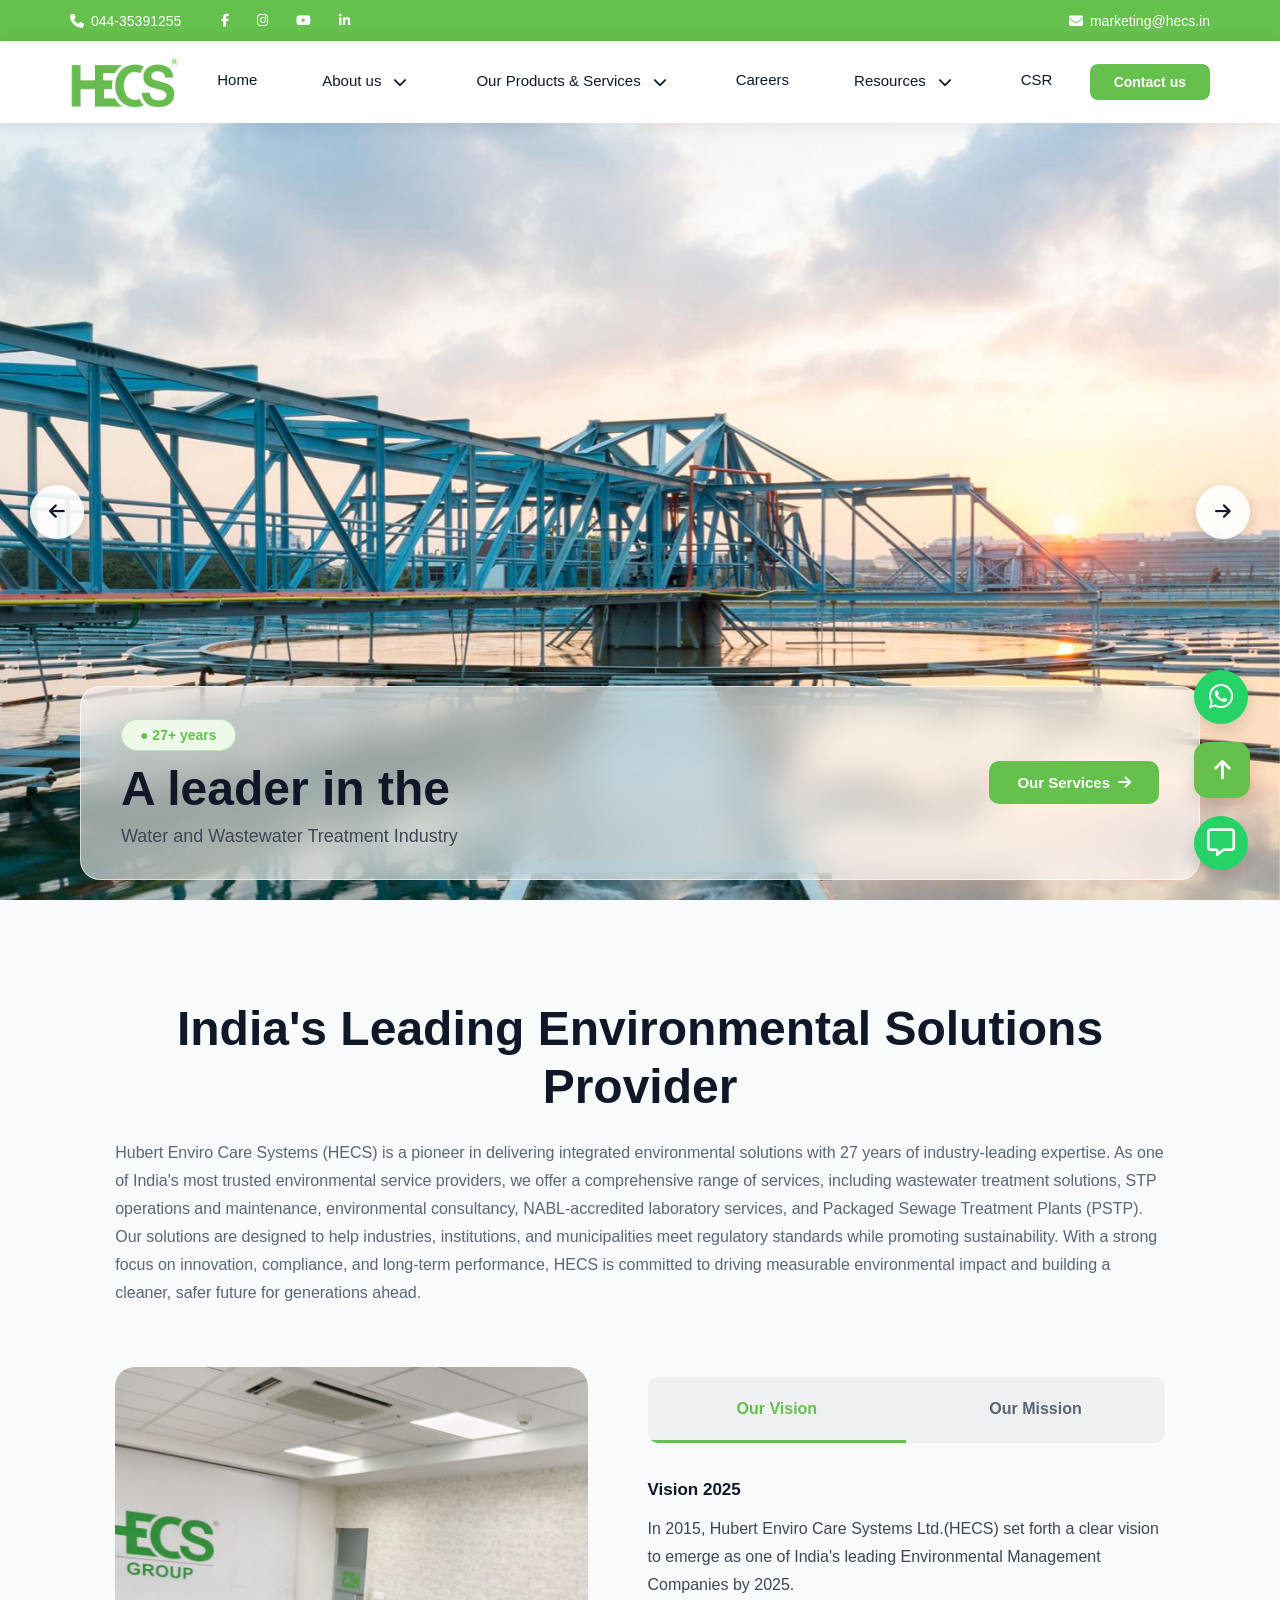
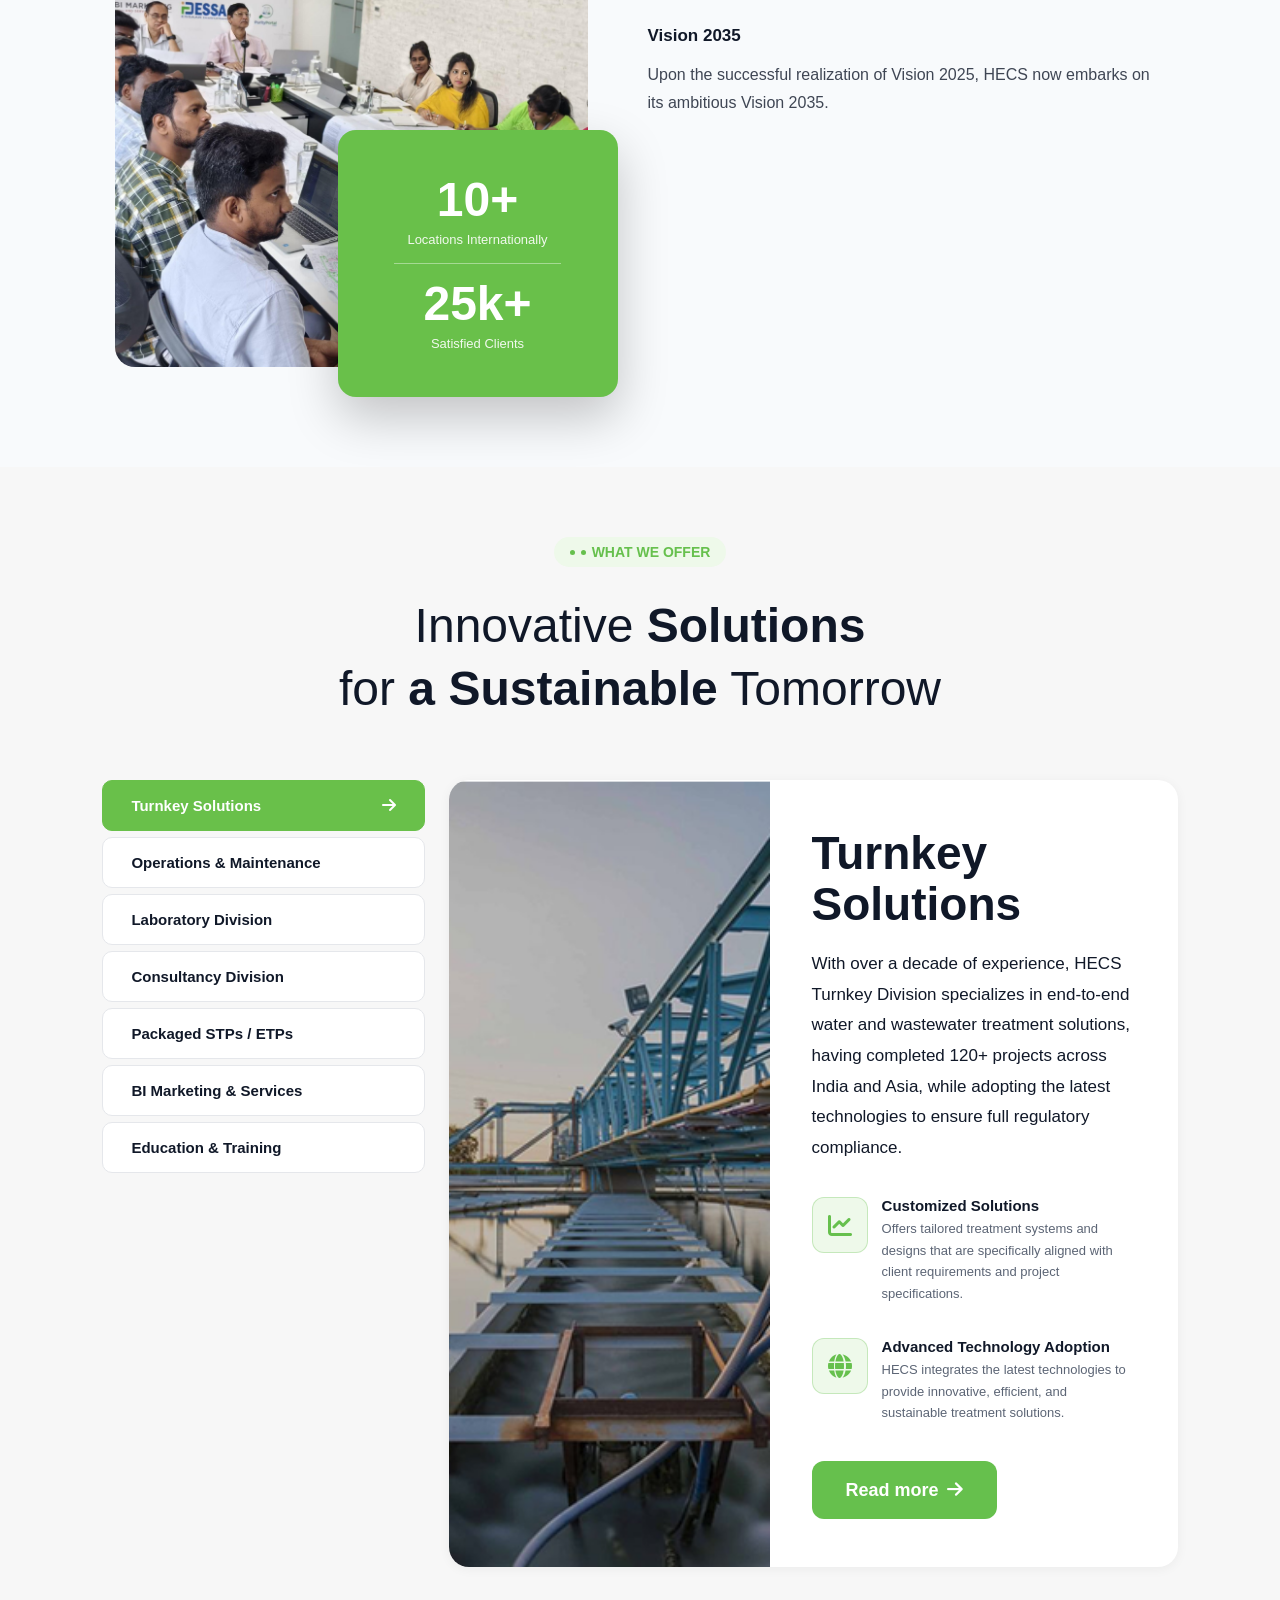
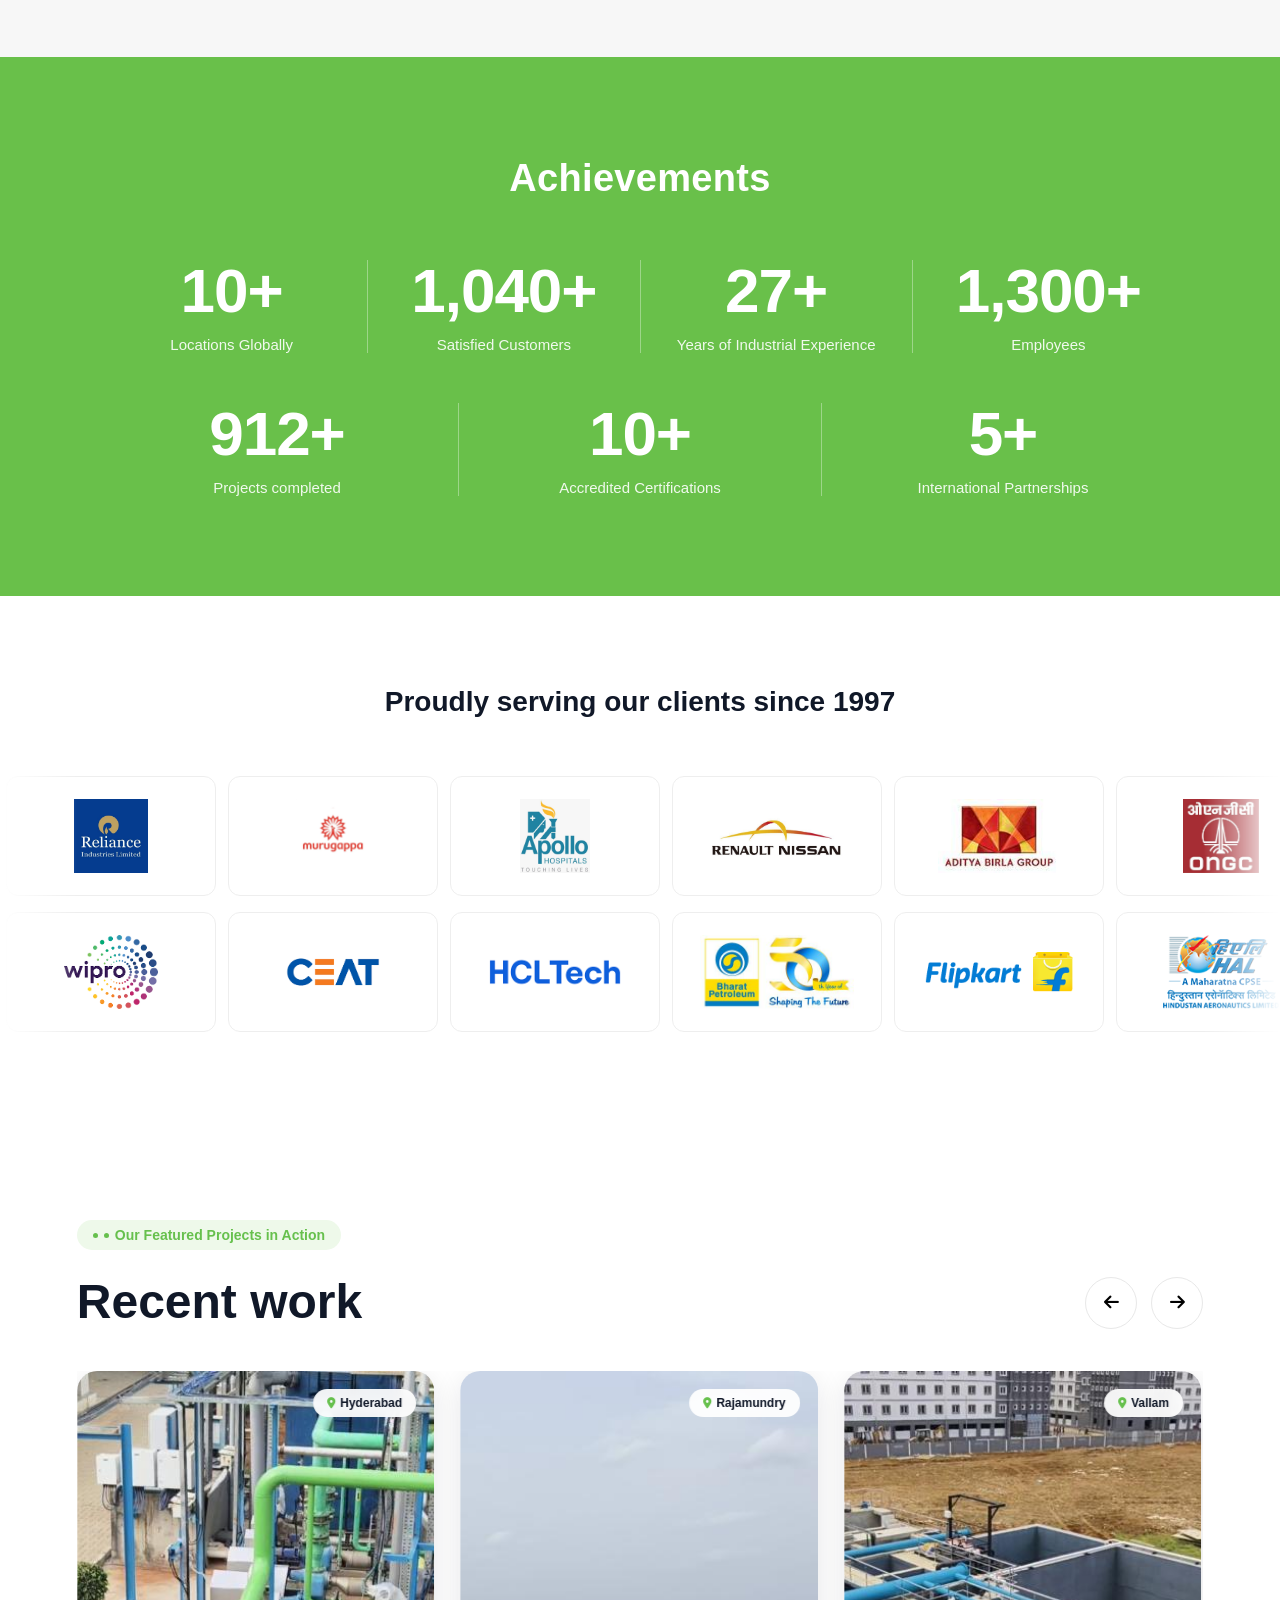
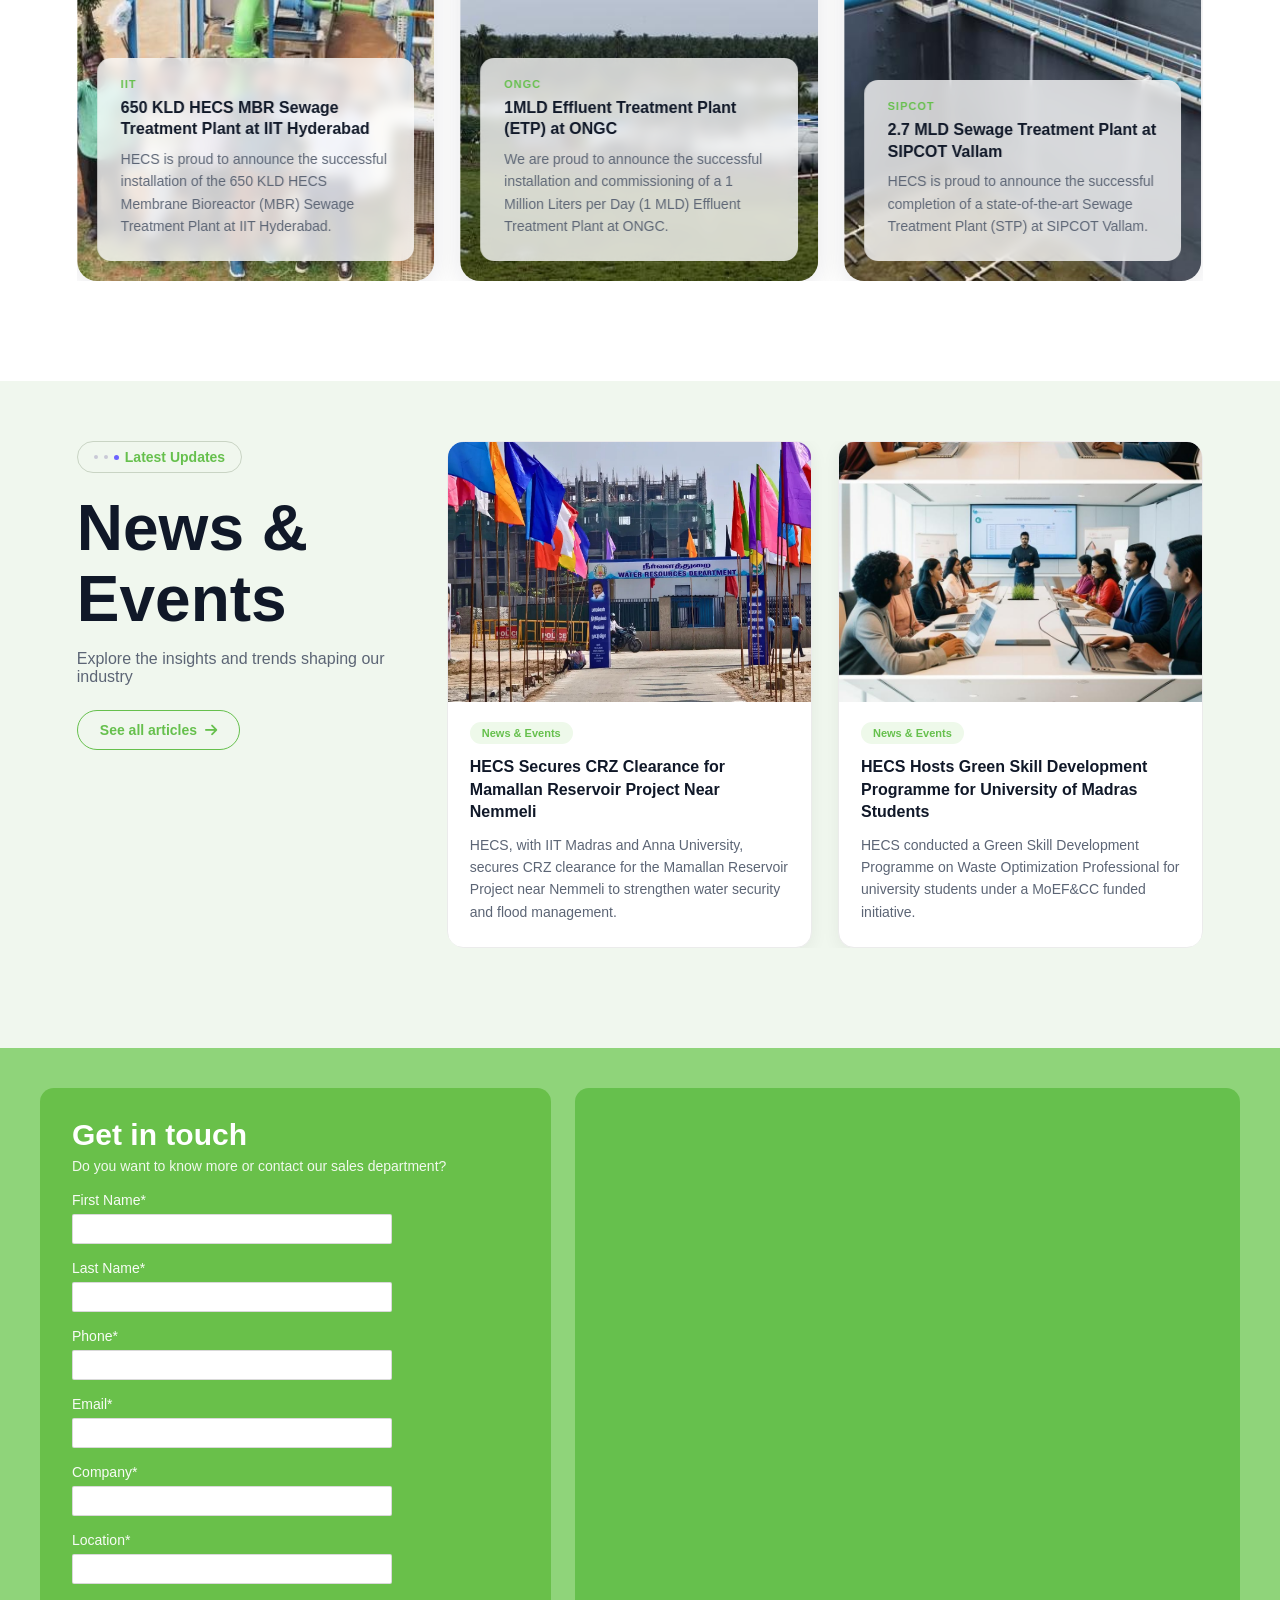
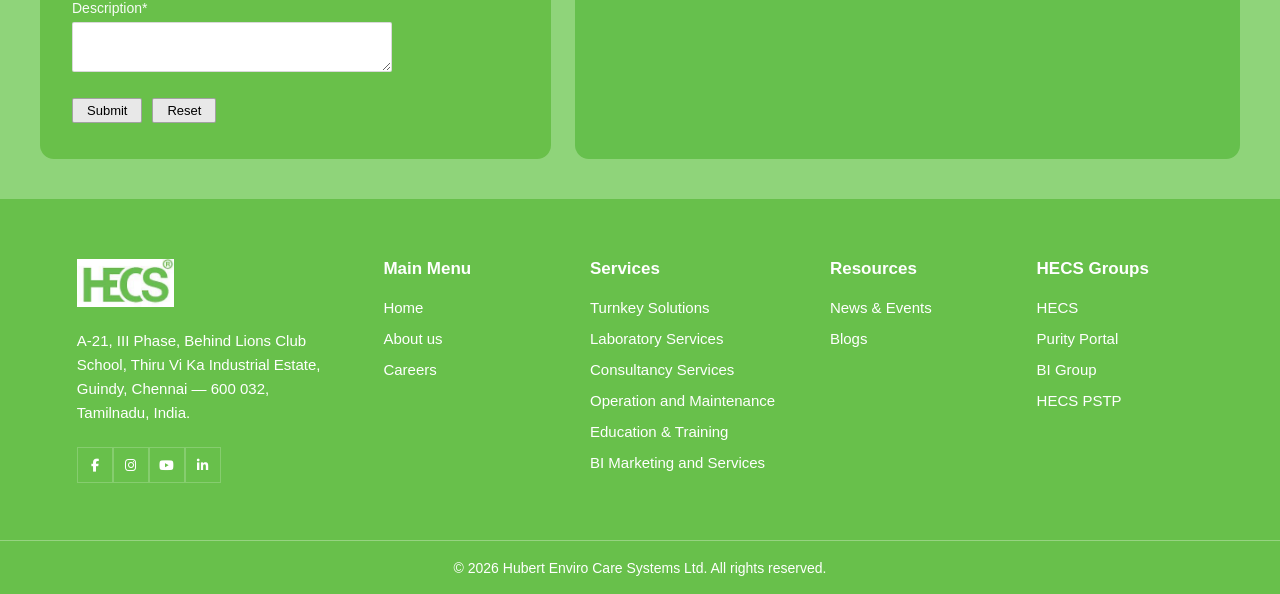
==== commit 97b662e9: "Updated homepage UI and styling" ====
--- a/index.html
+++ b/index.html
@@ -6,11 +6,10 @@
   <meta name="viewport" content="width=device-width, initial-scale=1.0">
   <title>HECS — India's Leading Environmental Solutions Provider</title>
 
-  <!-- Satoshi font — matches original hecs.in -->
-  <link rel="preconnect" href="https://api.fontshare.com">
+  <!-- <link rel="preconnect" href="https://api.fontshare.com"> -->
   <link href="https://api.fontshare.com/v2/css?f[]=satoshi@300,400,500,600,700,900&display=swap" rel="stylesheet">
 
-  <link rel="stylesheet" href="style.css">
+  <link rel="stylesheet" href="css/style.css">
   <link rel="stylesheet" href="https://cdnjs.cloudflare.com/ajax/libs/font-awesome/6.5.1/css/all.min.css">
   <link rel="stylesheet" href="https://cdnjs.cloudflare.com/ajax/libs/OwlCarousel2/2.3.4/assets/owl.carousel.min.css">
   <link rel="stylesheet" href="https://cdnjs.cloudflare.com/ajax/libs/OwlCarousel2/2.3.4/assets/owl.theme.default.min.css">
@@ -64,49 +63,64 @@
       <span></span>
     </button>
 
-    <ul class="nav-links" id="navLinks">
-      <li><a href="#">Home</a></li>
-      <li class="nav-item dropdown">
-        <a href="#">
-          About us
-          <i class="fa-solid fa-chevron-down"></i>
-        </a>
-        <div class="mega-dropdown">
-          <a href="#">Board of Directors</a>
-          <a href="#">Accreditations</a>
-          <a href="#">Awards and Accolades</a>
-        </div>
-      </li>
-      <li class="nav-item dropdown">
-        <a href="#">
-          Our Products & Services
-          <i class="fa-solid fa-chevron-down"></i>
-        </a>
-        <div class="mega-dropdown">
-          <a href="#">Turnkey Solutions</a>
-          <a href="#">Laboratory Services</a>
-          <a href="#">Consultancy Services</a>
-          <a href="#">Operation and Maintenance</a>
-          <a href="#">Packaged Sewage Treatment Plants</a>
-          <a href="#">BI Marketing and Services</a>
-        </div>
-      </li>
-      <li><a href="#">Careers</a></li>
-      <li class="nav-item dropdown">
-        <a href="#">
-          Resources
-          <i class="fa-solid fa-chevron-down"></i>
-        </a>
-        <div class="mega-dropdown">
-          <a href="#">News & Events</a>
-          <a href="#">Blog</a>
-          <a href="#">Regulations</a>
-          <a href="#">Social Media</a>
-          <a href="#">HECS Plantation Drive</a>
-        </div>
-      </li>
-      <li><a href="#">CSR</a></li>
-    </ul>
+    <div class="nav-panel" id="navPanel">
+      <div class="nav-panel-header">
+        <img src="images/logo-local.png" alt="HECS Logo" class="nav-panel-logo">
+        <button class="nav-close" id="navClose" aria-label="Close menu">
+          <i class="fa-solid fa-xmark"></i>
+        </button>
+      </div>
+
+      <ul class="nav-links" id="navLinks">
+        <li><a href="index.html">Home</a></li>
+        <li class="nav-item dropdown">
+          <div class="dropdown-row">
+            <a href="about.html">About us</a>
+            <button class="dropdown-toggle" type="button" aria-label="Toggle About us submenu">
+              <i class="fa-solid fa-chevron-down"></i>
+            </button>
+          </div>
+          <div class="mega-dropdown">
+            <a href="#">Board of Directors</a>
+            <a href="#">Accreditations</a>
+            <a href="#">Awards and Accolades</a>
+          </div>
+        </li>
+        <li class="nav-item dropdown">
+          <div class="dropdown-row">
+            <a href="product.html">Our Products & Services</a>
+            <button class="dropdown-toggle" type="button" aria-label="Toggle Our Products & Services submenu">
+              <i class="fa-solid fa-chevron-down"></i>
+            </button>
+          </div>
+          <div class="mega-dropdown">
+            <a href="#">Turnkey Solutions</a>
+            <a href="#">Laboratory Services</a>
+            <a href="#">Consultancy Services</a>
+            <a href="#">Operation and Maintenance</a>
+            <a href="#">Packaged Sewage Treatment Plants</a>
+            <a href="#">BI Marketing and Services</a>
+          </div>
+        </li>
+        <li><a href="#">Careers</a></li>
+        <li class="nav-item dropdown">
+          <div class="dropdown-row">
+            <a href="#">Resources</a>
+            <button class="dropdown-toggle" type="button" aria-label="Toggle Resources submenu">
+              <i class="fa-solid fa-chevron-down"></i>
+            </button>
+          </div>
+          <div class="mega-dropdown">
+            <a href="#">News & Events</a>
+            <a href="#">Blog</a>
+            <a href="#">Regulations</a>
+            <a href="#">Social Media</a>
+            <a href="#">HECS Plantation Drive</a>
+          </div>
+        </li>
+        <li><a href="#">CSR</a></li>
+      </ul>
+    </div>
 
     <a href="#" class="nav-cta">Contact us</a>
 
@@ -118,7 +132,7 @@
   <div class="nav-overlay" id="navOverlay"></div>
 
 </div>
-  <!-- the big sliding banner at the top of the page -->
+  <!-- the big sliding banner at the top of the page HERO SECTION -->
   <section class="hero">
     <div class="owl-carousel banner-slider">
 
@@ -592,8 +606,8 @@
 
       <div class="footer-col">
         <h4>Main Menu</h4>
-        <a href="#">Home</a>
-        <a href="#">About us</a>
+        <a href="index.html">Home</a>
+        <a href="about.html">About us</a>
         <a href="#">Careers</a>
       </div>
 
@@ -646,6 +660,6 @@
 
   <script src="https://code.jquery.com/jquery-3.7.1.min.js"></script>
   <script src="https://cdnjs.cloudflare.com/ajax/libs/OwlCarousel2/2.3.4/owl.carousel.min.js"></script>
-  <script src="script.js"></script>
+  <script src="js/script.js"></script>
 </body>
 </html>
--- a/css/style.css
+++ b/css/style.css
@@ -0,0 +1,2712 @@
+/* ---- Reset & Base*/
+*, *::before, *::after {
+  margin: 0;
+  padding: 0;
+  box-sizing: border-box;
+  outline: none; /* removes black focus boxes on all elements */
+}
+
+:root {
+  --green:        #66c04d;
+  --green-dark:   #4fa838;
+  --green-light:  #eef9ea;
+  --green-mid:    #69c04a;
+  --dark:         #101828;
+  --dark-navy:    #0d1b2a;
+  --text:         #3f4654;
+  --muted:        #5c6575;
+  --border:       #e8e8e8;
+  --white:        #ffffff;
+  --off-white:    #f8fafc;
+  /* Type scale */
+  --h1:   48px;
+  --h2:   48px;
+  --h3:   38px;
+  --body: 16px;
+  --sm:   14px;
+}
+
+html {
+  scroll-behavior: smooth;
+}
+
+body {
+  font-family: 'Satoshi', sans-serif;
+  font-size: var(--body);
+  color: var(--dark);
+  background: var(--white);
+  overflow-x: hidden;
+}
+
+/* ============================================================
+   Scroll-triggered fade-in animations
+   ============================================================ */
+.section-anim {
+  opacity: 0;
+  transform: translateY(80px);
+  transition: opacity 1.2s ease, transform 1.2s ease;
+}
+
+.section-anim.visible {
+  opacity: 1;
+  transform: translateY(0);
+}
+
+/* ============================================================
+   TOP BAR 
+   ============================================================ */
+.header-wrapper{
+
+position:fixed;
+
+top:0;
+
+left:0;
+
+width:100%;
+
+z-index:1000;
+
+transition:transform .35s ease;
+
+}
+
+/* Hide entire header */
+
+
+.top-bar {
+  height: 41px;
+  background: var(--green);
+  display: flex;
+  justify-content: space-between;
+  align-items: center;
+  padding: 0 70px;
+  color: #fff;
+  z-index: 1000;
+  font-size: var(--sm);
+  transition: transform .35s ease, opacity .35s ease;
+}
+
+.top-bar-left {
+  display: flex;
+  align-items: center;
+  gap: 20px;
+}
+
+.top-phone {
+  display: flex;
+  align-items: center;
+  gap: 7px;
+  font-weight: 500;
+}
+
+.top-socials {
+  display: flex;
+  gap: 28px;
+  align-items: center;
+}
+
+/*  hover on icons */
+.top-socials i {
+  cursor: pointer;
+  transition: opacity 0.2s;
+  font-size: 13px;
+}
+
+.top-socials i:hover {
+  opacity: 0.7;
+}
+
+.top-bar-right {
+  display: flex;
+  align-items: center;
+  gap: 7px;
+  font-size: var(--sm);
+  font-weight: 500;
+}
+
+.top-email {
+  display: flex;
+  align-items: center;
+  gap: 7px;
+}
+
+/* ============================================================
+   NAVBAR 
+   ============================================================ */
+.navbar {
+  position: relative;
+  height: 82px;
+  display: flex;
+  justify-content: space-between;
+  align-items: center;
+  padding: 0 70px;
+  backdrop-filter: blur(55px);
+  z-index: 999;
+  box-shadow: 0 2px 16px rgba(0,0,0,0.08);
+  transition: transform .35s ease;
+}
+
+.top-bar.hide{
+
+transform:translateY(-100%);
+
+opacity:0;
+
+}
+
+
+/* Move navbar up */
+
+.navbar.move-up{
+
+transform:translateY(-46px);
+
+}
+
+/* Hide navbar */
+
+.navbar.hide{
+
+transform:translateY(-130px);
+
+}
+
+.logo img {
+  height: 52px;
+  width: auto;
+  display: block;
+  right: -20%;
+}
+
+/*  nav links with hover */
+.nav-panel {
+  display: contents;
+}
+
+.nav-panel-header {
+  display: none;
+}
+
+.nav-links {
+  display: flex;
+  gap: 65px;
+  list-style: none;
+}
+
+.nav-item{
+
+position:relative;
+
+}
+
+.dropdown>a{
+
+display:flex;
+
+align-items:center;
+
+gap:10px;
+
+}
+
+
+.dropdown>a i{
+
+font-size:14px;
+
+transition:.3s;
+
+}
+
+
+.mega-dropdown{
+
+position:absolute;
+
+top:60px;
+
+left:50%;
+
+transform:translateX(-50%);
+
+min-width:360px;
+
+background:#fff;
+
+border-radius:16px;
+
+padding:18px 0;
+
+box-shadow:
+
+0 15px 40px rgba(0,0,0,.18);
+
+opacity:0;
+
+visibility:hidden;
+
+transition:.3s;
+
+z-index:9999;
+
+}
+
+
+.dropdown:hover .mega-dropdown{
+
+opacity:1;
+
+visibility:visible;
+
+}
+
+
+.dropdown:hover>a i{
+
+transform:rotate(-90deg);
+
+}
+
+
+.dropdown-row{
+  display: flex;
+  align-items: center;
+  gap: 8px;
+}
+
+.dropdown-toggle{
+  background: none;
+  border: none;
+  margin: 0;
+  padding: 4px;
+  display: flex;
+  align-items: center;
+  justify-content: center;
+  cursor: pointer;
+  color: inherit;
+  font-size: 14px;
+}
+
+.dropdown-toggle i{
+  transition: transform .3s;
+  pointer-events: none;
+}
+
+.dropdown:hover .dropdown-toggle i{
+  transform: rotate(-90deg);
+}
+
+
+.mega-dropdown a{
+
+display:block;
+
+padding:18px 38px;
+
+text-decoration:none;
+
+font-size:18px;
+
+font-weight:600;
+
+color:#101828;
+
+line-height:1.4;
+
+transition:.25s;
+
+outline:none;
+
+border-left:none;
+
+}
+
+
+.nav-links li.dropdown .mega-dropdown a::after{
+
+content:none;
+
+display:none;
+
+}
+
+.nav-links li.dropdown .mega-dropdown a:hover{
+
+color:#101828;
+
+}
+
+.nav-links li a {
+  text-decoration: none;
+  color: var(--dark);
+  font-size: 15px;
+  font-weight: 500;
+  position: relative;
+  padding-bottom: 4px;
+  transition: color 0.22s;
+  outline: none; /* removes the black browser focus box */
+}
+
+.nav-links li a::after {
+  content: '';
+  position: absolute;
+  bottom: 0;
+  left: 0;
+  width: 0;
+  height: 2px;
+  background: var(--green);
+  transition: width 0.25s ease;
+}
+
+.nav-links li a:hover {
+  color: var(--green);
+}
+
+.nav-links li a:hover::after {
+  width: 100%;
+}
+
+/* FIX #6 — refined CTA button */
+.nav-cta {
+  background: var(--green);
+  color: #fff;
+  border: none;
+  padding: 10px 24px;
+  border-radius: 8px;
+  font-size: 14px;
+  font-weight: 600;
+  font-family: 'Satoshi', sans-serif;
+  cursor: pointer;
+  text-decoration: none;
+  transition: background 0.22s, transform 0.18s;
+  white-space: nowrap;
+}
+
+.nav-cta:hover {
+  background: var(--green-dark);
+  transform: translateY(-1px);
+}
+
+/* Hamburger (FIX #47) */
+.hamburger {
+  display: none;
+  flex-direction: column;
+  gap: 5px;
+  background: none;
+  border: none;
+  cursor: pointer;
+  padding: 4px;
+}
+
+.hamburger span {
+  display: block;
+  width: 24px;
+  height: 2px;
+  background: var(--dark);
+  border-radius: 2px;
+  transition: all 0.3s;
+}
+
+.nav-overlay {
+  display: none;
+  position: fixed;
+  inset: 0;
+  background: transparent;
+  z-index: 997;
+}
+
+/* ============================================================
+   HERO (FIX #10 — viewport-relative height)
+   ============================================================ */
+.hero {
+ 
+  position: relative;
+  height: calc(100vh - 123px);
+  min-height: 600px;
+  overflow: hidden;
+}
+
+body{
+
+padding-top:123px;
+
+}
+
+.owl-carousel,
+.owl-stage-outer,
+.owl-stage,
+.owl-item {
+  height: 100%;
+}
+
+.slide {
+  position: relative;
+  height: calc(100vh - 123px);
+  min-height: 600px;
+}
+
+.slide img {
+  width: 100%;
+  height: 100%;
+  object-fit: cover;
+  display: block;
+}
+
+/* ---- Overlay Card ---- */
+.overlay-card {
+  position: absolute;
+  bottom: 20px;
+  left: 80px;
+  right: 80px;
+  z-index: 10;
+  display: flex;
+  justify-content: space-between;
+  align-items: center;
+  padding: 32px 40px;
+  background: rgba(255,255,255,0.58);
+  backdrop-filter: blur(18px);
+  -webkit-backdrop-filter: blur(18px);
+  border-radius: 20px;
+  border: 1px solid rgba(255,255,255,0.6);
+  gap: 30px;
+}
+
+.overlay-text {
+  display: flex;
+  flex-direction: column;
+  gap: 10px;
+}
+
+/*  badge with border */
+.badge {
+  display: inline-block;
+  background: var(--green-light);
+  border: 1px solid rgba(102,192,77,0.35);
+  padding: 7px 18px;
+  border-radius: 30px;
+  color: var(--green);
+  font-weight: 600;
+  font-size: var(--sm);
+  width: fit-content;
+}
+
+.overlay-card h1 {
+  font-size: 48px;
+  font-weight: 700;
+  line-height: 1.15;
+  color: var(--dark);
+  margin: 0;
+}
+
+
+.overlay-card p {
+  font-size: 18px;
+  font-weight: 400;
+  color: var(--text);
+  margin: 0;
+}
+
+.services-btn {
+  background: var(--green);
+  color: #fff;
+  border: none;
+  padding: 13px 28px;
+  border-radius: 10px;
+  font-size: 15px;
+  font-weight: 600;
+  font-family: 'Satoshi', sans-serif;
+  cursor: pointer;
+  white-space: nowrap;
+  display: flex;
+  align-items: center;
+  gap: 8px;
+  flex-shrink: 0;
+  transition: background 0.22s, transform 0.18s;
+}
+
+.services-btn:hover {
+  background: var(--green-dark);
+  transform: translateY(-2px);
+}
+
+/* ---- Owl Nav Arrows ---- */
+.owl-nav {
+  position: absolute;
+  top: 50%;
+  left: 0;
+  width: 100%;
+  transform: translateY(-50%);
+  display: flex;
+  justify-content: space-between;
+  padding: 0 30px;
+  pointer-events: none;
+}
+
+.owl-nav button {
+  pointer-events: all;
+  width: 54px !important;
+  height: 54px !important;
+  border-radius: 50% !important;
+  background: rgba(255,255,255,0.9) !important;
+  border: none !important;
+  font-size: 18px !important;
+  color: var(--dark) !important;
+  display: flex !important;
+  align-items: center !important;
+  justify-content: center !important;
+  box-shadow: 0 4px 16px rgba(0,0,0,0.15) !important;
+  transition: background 0.22s, color 0.22s !important;
+}
+
+.owl-nav button:hover {
+  background: var(--green) !important;
+  color: #fff !important;
+}
+
+/* ============================================================
+   ABOUT SECTION 
+   ============================================================ */
+.about-section {
+
+  background: var(--off-white);
+  padding: 100px 0;
+}
+
+.about-inner {
+  width: 82%;
+  max-width: 1280px;
+  margin: 0 auto;
+}
+
+.about-intro {
+  margin-bottom: 60px;
+  max-width: 1100px;
+  margin-left: auto;
+  margin-right: auto;
+  text-align: center;
+}
+
+.about-intro h1 {
+  font-size: var(--h1);
+  font-weight: 600;
+  line-height: 1.2;
+  text-align: center;
+  color: var(--dark);
+  margin-bottom: 24px;
+}
+
+.about-intro p {
+  font-size: var(--body);
+  line-height: 1.75;
+  color: var(--muted);
+  text-align: left;
+}
+
+.about-container {
+  display: flex;
+  gap: 60px;
+  align-items: flex-start;
+}
+
+.about-image {
+  width: 45%;
+  flex: none;
+  position: relative;
+}
+
+.about-image img {
+  width: 100%;
+  height: 600px;
+  object-fit: cover;
+  border-radius: 20px;
+  display: block;
+}
+
+.experience-box {
+  position: absolute;
+  right: -30px;
+  bottom: -30px;
+  width: 280px;
+  background: var(--green-mid);
+  border-radius: 18px;
+  padding: 30px 36px;
+  color: #fff;
+  display: flex;
+  flex-direction: column;
+  align-items: center;
+  box-shadow: 0 20px 50px rgba(0,0,0,0.22);
+}
+
+.experience-box .stat-item {
+  text-align: center;
+  width: 100%;
+  padding: 16px 0;
+}
+
+.experience-box .stat-item h2 {
+  font-size: 48px;
+  font-weight: 700;
+  line-height: 1;
+  margin-bottom: 8px;
+}
+
+.experience-box .stat-item p {
+  font-size: 13px;
+  font-weight: 500;
+  color: rgba(255,255,255,0.9);
+}
+
+.experience-box .stat-divider {
+  width: 80%;
+  height: 1px;
+  background: rgba(255,255,255,0.4);
+}
+
+.about-content {
+  flex: 1;
+  padding-top: 10px;
+}
+
+/*  rounder tab bar */
+.tabs {
+  display: flex;
+  background: #eff0f2;
+  height: 66px;
+  align-items: center;
+  margin-bottom: 32px;
+  border-radius: 10px;
+  overflow: hidden;
+}
+
+.tab {
+  flex: 1;
+  height: 100%;
+  border: none;
+  border-bottom: 3px solid transparent;
+  background: transparent;
+  font-size: 16px;
+  font-weight: 600;
+  font-family: 'Satoshi', sans-serif;
+  cursor: pointer;
+  color: var(--muted);
+  transition: color 0.2s, border-color 0.2s;
+}
+
+.tab.active {
+  color: var(--green);
+  border-bottom: 3px solid var(--green);
+}
+
+#contentArea {
+  font-size: var(--body);
+  line-height: 1.75;
+  color: var(--text);
+}
+
+.tab-content{
+
+display:none;
+
+}
+
+.tab-content.active{
+
+display:block;
+
+}
+
+#contentArea h3 {
+  font-size: 17px;
+  font-weight: 700;
+  margin-bottom: 10px;
+  margin-top: 22px;
+  color: var(--dark);
+}
+
+#contentArea h3:first-child { margin-top: 0; }
+
+#contentArea p {
+  font-size: var(--body);
+  line-height: 1.75;
+  margin-bottom: 18px;
+  color: var(--text);
+}
+
+/* ============================================================
+   SERVICES SECTION 
+   ============================================================ */
+.services-section {
+  width: 100%;
+  padding: 70px 0 90px;
+  background:#f7f7f7;
+}
+
+.services-intro {
+  width: 82%;
+  max-width: 1280px;
+  margin: 0 auto 60px;
+  text-align: center;
+}
+
+/*dot badges */
+.badge-tag {
+  display: inline-flex;
+  align-items: center;
+  gap: 6px;
+  background: var(--green-light);
+  color: var(--green);
+  font-size: var(--sm);
+  font-weight: 600;
+  padding: 7px 16px;
+  border-radius: 20px;
+  margin-bottom: 16px;
+}
+
+.badge-tag .dot {
+  width: 5px;
+  height: 5px;
+  border-radius: 50%;
+  background: var(--green);
+  display: inline-block;
+}
+
+/*  heading weight */
+.services-intro h2 {
+  font-size: var(--h2);
+  font-weight: 500;
+  line-height: 1.3;
+  color: var(--dark);
+  margin-top: 12px;
+}
+
+.services-intro h2 strong {
+  font-weight: 700;
+}
+
+/* services widget p*/
+.services-wrapper{
+    width:84%;
+    max-width:1440px;
+    margin:0 auto;
+    display:flex;
+    gap:24px;
+    background:transparent;
+    border-radius:0;
+    overflow:visible;
+    box-shadow:none;
+    min-height:500px;
+    align-items:flex-start;
+}
+
+.service-menu {
+  width: 30%;
+  background: transparent;
+  border-radius: 0;
+  overflow: visible;
+  display: flex;
+  flex-direction: column;
+  gap: 6px;
+}
+
+.service-display {
+  flex: 1;
+  display: flex;
+  align-items: stretch;
+  background: var(--white);
+  border-radius:20px;
+  overflow:hidden;
+  box-shadow:0 2px 12px rgba(0,0,0,0.05);
+}
+
+.service-btn {
+  height: auto;
+  padding: 16px 28px;
+  display: flex;
+  align-items: center;
+  justify-content: space-between;
+  border: 1px solid #e5e7eb;
+  background: #fff;
+  border-radius: 10px;
+  box-shadow: none;
+  font-size: 15px;
+  font-weight: 600;
+  cursor: pointer;
+  font-family: 'Satoshi', sans-serif;
+  color: #101828;
+  transition: .25s;
+  text-align: left;
+}
+
+.service-btn:last-child { 
+    border-bottom: 1px solid #e5e7eb; 
+}
+
+.service-btn span { 
+    flex: 1; 
+}
+
+.service-btn i {
+  font-size: 16px;
+  opacity: 0;
+  transition: .3s;
+}
+
+.service-btn.active {
+  background: #69c04a;
+  color: #fff;
+  border-color: #69c04a;
+  box-shadow: none;
+  border-radius: 10px;
+}
+
+.service-btn.active i { 
+    opacity: 1; 
+}
+
+.service-btn:not(.active):hover {
+  background: #fff;
+  border-color: #e5e7eb;
+}
+
+.service-image {
+  width: 44%;
+  flex: none;
+}
+
+.service-image img{
+    width:100%;
+    height:100%;
+    object-fit:cover;
+    display:block;
+}
+
+.service-info{
+    width:56%;
+    padding:48px 42px;
+    display:flex;
+    flex-direction:column;
+}
+
+.service-info h3{
+    font-size:46px;
+    font-weight:700;
+    line-height:1.1;
+    margin-bottom:20px;
+}
+
+#serviceDesc{
+    font-size:17px;
+    line-height:1.8;
+    max-width:500px;
+    margin-bottom:34px;
+}
+
+.service-features{
+    display:flex;
+    flex-direction:column;
+    gap:34px;
+    margin-bottom:38px;
+}
+
+.feature-item {
+  display: flex;
+  gap: 14px;
+  align-items: flex-start;
+}
+
+
+.feature-icon {
+  width: 56px;
+  height: 56px;
+  flex: none;
+  background: var(--green-light);
+  border: 1px solid rgba(102,192,77,0.3);
+  border-radius: 12px;
+  display: flex;
+  align-items: center;
+  justify-content: center;
+  color: var(--green);
+  font-size: 24px;
+}
+
+.feature-text h4 {
+  font-size: 15px;
+  font-weight: 600;
+  color: var(--dark);
+  margin-bottom: 4px;
+}
+
+.feature-text p {
+  font-size: 13px;
+  line-height: 1.65;
+  color: var(--muted);
+}
+
+.read-more-btn {
+  background: var(--green);
+  color: #fff;
+  border: none;
+  height: 58px;
+  padding: 0px 34px;
+  border-radius: 12px;
+  font-size: 18px;
+  font-weight: 600;
+  font-family: 'Satoshi', sans-serif;
+  cursor: pointer;
+  align-self: flex-start;
+  display: flex;
+  align-items: center;
+  gap: 8px;
+  transition: background 0.22s, transform 0.18s;
+}
+
+.read-more-btn:hover {
+  background: var(--green-dark);
+  transform: translateY(-1px);
+}
+
+/* ============================================================
+   ACHIEVEMENTS SECTION
+   ============================================================ */
+.achievements-section {
+  background: var(--green-mid);
+  padding: 100px 0;
+  text-align: center;
+}
+
+.achievements-section h2 {
+  font-size: 38px;
+  font-weight: 700;
+  color: #fff;
+  margin-bottom: 60px;
+  letter-spacing: 0.3px;
+}
+
+.achievements-grid {
+  width: 85%;
+  max-width: 1200px;
+  margin: 0 auto;
+}
+
+.achievements-row {
+  display: flex;
+  justify-content: center;
+  margin-bottom: 50px;
+}
+
+.achievements-row:last-child { margin-bottom: 0; }
+
+/* dividers between items */
+.achievement-item {
+  flex: 1;
+  padding: 0 20px;
+  border-right: 1px solid rgba(255,255,255,0.35);
+}
+
+.achievement-item:last-child { border-right: none; }
+
+/* smaller number size */
+.achievement-item h3 {
+  font-size: 62px;
+  font-weight: 700;
+  color: #fff;
+  line-height: 1;
+  margin-bottom: 14px;
+  letter-spacing: -1px;
+}
+
+.achievement-item p {
+  font-size: 15px;
+  font-weight: 500;
+  color: rgba(255,255,255,0.9);
+}
+
+/* ============================================================
+   PARTNERS SECTION (FIX #29 #30)
+   ============================================================ */
+.partners-section {
+  padding: 90px 0 80px;
+  background: var(--white);
+  text-align: center;
+  overflow: hidden;
+}
+
+/* badge above heading */
+.partners-badge {
+  margin-bottom: 14px;
+}
+
+.partners-section h2 {
+  font-size: 28px;
+  font-weight: 600;
+  color: var(--dark);
+  margin-bottom: 50px;
+}
+
+.partners-carousel {
+  width: 100%;
+  overflow: hidden;
+  position: relative;
+  margin-bottom: 0;
+  mask-image: linear-gradient(to right, transparent 0%, black 6%, black 94%, transparent 100%);
+  -webkit-mask-image: linear-gradient(to right, transparent 0%, black 6%, black 94%, transparent 100%);
+}
+
+.partners-carousel + .partners-carousel {
+  margin-top: 0;
+}
+
+.partners-track {
+  display: flex;
+  gap: 0;
+  width: max-content;
+  animation-duration: 28s;
+  animation-timing-function: linear;
+  animation-iteration-count: infinite;
+}
+
+.track-right { animation-name: scrollRight; }
+.track-left  { animation-name: scrollLeft; }
+
+.partners-carousel:hover .partners-track {
+  animation-play-state: paused;
+}
+
+/* rounded logo tiles with hover shadow */
+.partner-logo {
+  width: 210px;
+  height: 120px;
+  flex: none;
+  border: 1px solid #eee;
+  border-radius: 12px;
+  display: flex;
+  align-items: center;
+  justify-content: center;
+  padding: 22px;
+  margin: 8px 6px;
+  background: #fff;
+  transition: box-shadow 0.3s;
+}
+
+.partner-logo:hover {
+  box-shadow: 0 4px 18px rgba(0,0,0,0.09);
+}
+
+.partner-logo img {
+  max-width: 100%;
+  max-height: 100%;
+  object-fit: contain;
+}
+
+@keyframes scrollLeft {
+  0%   { transform: translateX(0); }
+  100% { transform: translateX(-50%); }
+}
+
+@keyframes scrollRight {
+  0%   { transform: translateX(-50%); }
+  100% { transform: translateX(0); }
+}
+
+/* ============================================================
+   RECENT WORK SECTION (FIX #31 #32)
+   ============================================================ */
+.recent-work-section {
+  width: 88%;
+  max-width: 1380px;
+  margin: 0 auto;
+  padding: 100px 0;
+}
+
+.recent-work-header {
+  display: flex;
+  justify-content: space-between;
+  align-items: flex-end;
+  margin-bottom: 42px;
+}
+
+.recent-work-header h2 {
+  font-size: var(--h2);
+  font-weight: 700;
+  color: var(--dark);
+  margin-top: 8px;
+}
+
+.recent-work-nav {
+  display: flex;
+  gap: 14px;
+}
+
+.recent-work-nav button {
+  width: 52px;
+  height: 52px;
+  border-radius: 50%;
+  border: 1px solid var(--border);
+  background: var(--white);
+  font-size: 17px;
+  cursor: pointer;
+  transition: background 0.22s, color 0.22s, border-color 0.22s;
+}
+
+.recent-work-nav button:hover {
+  background: var(--green);
+  color: #fff;
+  border-color: var(--green);
+}
+
+/* Wrapper clips no card should peek from either side */
+.recent-work-wrapper {
+  overflow: hidden;
+  width: 100%;
+}
+
+.recent-work-track {
+  display: flex;
+  gap: 26px;
+  transition: transform 0.6s cubic-bezier(0.25, 0.46, 0.45, 0.94);
+}
+
+
+.work-card {
+  position: relative;
+  flex: 0 0 calc(33.333% - 18px);
+  border-radius: 20px;
+  overflow: hidden;
+  height: 510px;
+  cursor: pointer;
+  box-shadow: 0 6px 28px rgba(16,24,40,0.10);
+  transition: transform 0.42s ease, box-shadow 0.42s ease;
+}
+
+.work-card:hover {
+  transform: translateY(-8px) scale(1.02);
+  box-shadow: 0 20px 50px rgba(16,24,40,0.18);
+}
+
+.work-card-img-wrap {
+  position: absolute;
+  inset: 0;
+  overflow: hidden;
+}
+
+.work-card-img-wrap img {
+  width: 100%;
+  height: 100%;
+  object-fit: cover;
+  display: block;
+  transition: transform 0.55s cubic-bezier(0.25, 0.46, 0.45, 0.94);
+}
+
+.work-card:hover .work-card-img-wrap img {
+  transform: scale(1.12);
+}
+
+.work-location {
+  position: absolute;
+  top: 18px;
+  right: 18px;
+  background: rgba(255,255,255,0.93);
+  backdrop-filter: blur(6px);
+  padding: 7px 14px;
+  border-radius: 30px;
+  font-size: 12px;
+  font-weight: 700;
+  color: var(--dark);
+  display: flex;
+  align-items: center;
+  gap: 5px;
+  z-index: 2;
+}
+
+.work-location i {
+  color: var(--green);
+  font-size: 11px;
+}
+
+.work-info {
+  position: absolute;
+  bottom: 20px;
+  left: 20px;
+  right: 20px;
+  background: rgba(255,255,255,0.78);
+  backdrop-filter: blur(6px);
+  -webkit-backdrop-filter: blur(6px);
+  padding: 20px 24px 24px;
+  z-index: 2;
+  border-radius: 14px;
+  transition: background 0.3s;
+}
+
+.work-client {
+  color: var(--green);
+  font-size: 11px;
+  font-weight: 700;
+  text-transform: uppercase;
+  letter-spacing: 1px;
+  display: block;
+  margin-bottom: 7px;
+}
+
+.work-info h3 {
+  font-size: 16px;
+  font-weight: 700;
+  color: var(--dark);
+  margin: 0 0 8px;
+  line-height: 1.35;
+}
+
+.work-info p {
+  font-size: 14px;
+  line-height: 1.6;
+  color: var(--muted);
+  margin: 0;
+}
+
+/* ============================================================
+   NEWS & EVENTS SECTION 
+   ============================================================ */
+.news-section {
+  width: 100%;
+  max-width: 100%;
+  margin: 0 auto;
+  padding: 60px 0 100px;
+  background: #f0f7ee;
+}
+
+.news-header {
+  display: grid;
+  grid-template-columns: 320px 1fr;
+  gap: 50px;
+  align-items: start;
+  width: 88%;
+  max-width: 1380px;
+  margin: 0 auto;
+}
+
+.news-intro { grid-column: 1; }
+
+.news-badge {
+  display: inline-flex;
+  align-items: center;
+  gap: 6px;
+  border: 1px solid #c9d4c4;
+  color: var(--green);
+  font-size: var(--sm);
+  font-weight: 600;
+  padding: 7px 16px;
+  border-radius: 20px;
+  margin-bottom: 20px;
+  background: transparent;
+}
+
+.news-badge .dot-1,
+.news-badge .dot-2 {
+  width: 4px; height: 4px;
+  border-radius: 50%;
+  background: #c9c9d6;
+  display: inline-block;
+}
+
+.news-badge .dot-3 {
+  width: 5px; height: 5px;
+  border-radius: 50%;
+  background: #6c63ff;
+  display: inline-block;
+}
+
+.news-header h2 {
+  font-size: 64px;
+  font-weight: 800;
+  color: var(--dark);
+  margin-bottom: 16px;
+  line-height: 1.1;
+}
+
+.news-intro p {
+  font-size: var(--body);
+  color: var(--muted);
+  margin-bottom: 24px;
+}
+
+.see-all-link {
+  color: var(--green);
+  font-weight: 600;
+  text-decoration: none;
+  font-size: 14px;
+  display: inline-flex;
+  align-items: center;
+  gap: 8px;
+  padding: 11px 22px;
+  border: 1px solid var(--green);
+  border-radius: 30px;
+  transition: background 0.25s, color 0.25s;
+}
+
+.see-all-link i { transition: transform 0.25s; }
+
+.see-all-link:hover {
+  background: var(--green);
+  color: #fff;
+}
+
+.see-all-link:hover i { transform: translateX(4px); }
+
+.news-slider-wrapper {
+  grid-column: 2;
+  overflow: hidden;
+  border-radius: 18px;
+}
+
+.news-track {
+  display: flex;
+  gap: 26px;
+  transition: transform 0.7s ease;
+}
+
+.news-card {
+  position: relative;
+  flex: 0 0 calc(50% - 13px);
+  border-radius: 16px;
+  overflow: hidden;
+  background: var(--white);
+  border: 1px solid #ebebeb;
+  box-shadow: 0 4px 18px rgba(16,24,40,0.06);
+  transition: transform 0.5s ease, box-shadow 0.5s ease;
+}
+
+.news-card:hover {
+  transform: scale(1.03);
+  box-shadow: 0 14px 34px rgba(16,24,40,0.13);
+}
+
+.news-card-img {
+  position: relative;
+  overflow: hidden;
+}
+
+/* FIX #44 — taller news images */
+.news-card-img img {
+  width: 100%;
+  height: 260px;
+  object-fit: cover;
+  display: block;
+  transition: transform 0.6s ease;
+}
+
+.news-card:hover .news-card-img img { transform: scale(1.1); }
+
+.news-zoom-icon {
+  position: absolute;
+  top: 14px;
+  right: 14px;
+  width: 36px;
+  height: 36px;
+  border-radius: 50%;
+  background: rgba(255,255,255,0.88);
+  display: flex;
+  align-items: center;
+  justify-content: center;
+  color: var(--dark);
+  font-size: 13px;
+  opacity: 0;
+  transform: scale(0.8);
+  transition: opacity 0.3s, transform 0.3s;
+}
+
+.news-card:hover .news-zoom-icon {
+  opacity: 1;
+  transform: scale(1);
+}
+
+.news-card-body {
+  padding: 20px 22px 24px;
+}
+
+.news-tag {
+  display: inline-block;
+  background: var(--green-light);
+  color: var(--green);
+  font-size: 11px;
+  font-weight: 600;
+  padding: 5px 12px;
+  border-radius: 14px;
+  margin-bottom: 12px;
+}
+
+.news-card-body h3 {
+  font-size: 16px;
+  font-weight: 700;
+  color: var(--dark);
+  line-height: 1.4;
+  margin-bottom: 10px;
+}
+
+.news-card-body p {
+  font-size: 14px;
+  line-height: 1.6;
+  color: var(--muted);
+}
+
+/* ============================================================
+   CONTACT SECTION (FIX #45)
+   ============================================================ */
+.contact-section {
+  display: flex;
+  min-height: 640px;
+}
+
+.contact-form-panel {
+  width: 44%;
+  background: #8fd47a;
+  padding: 40px 12px 40px 40px;
+  color: #fff;
+  display: flex;
+  flex-direction: column;
+}
+
+.contact-intro h2 {
+  font-size: 30px;
+  font-weight: 700;
+  margin-bottom: 6px;
+}
+
+.contact-intro p {
+  font-size: 14px;
+  margin-bottom: 18px;
+  color: rgba(255,255,255,0.9);
+}
+
+.contact-form-card {
+  background: #69c04a;
+  border-radius: 14px;
+  padding: 30px 32px 36px;
+  flex: 1;
+  box-shadow: none;
+  margin-bottom: 0;
+}
+
+.contact-form {
+  display: flex;
+  flex-direction: column;
+  gap: 0;
+}
+
+.form-group {
+  display: flex;
+  flex-direction: column;
+  margin-bottom: 16px;
+}
+
+.contact-form label {
+  font-size: 14px;
+  font-weight: 500;
+  margin-bottom: 6px;
+  color: rgba(255,255,255,0.95);
+}
+
+.contact-form input,
+.contact-form textarea {
+  border: 1px solid rgba(0,0,0,0.15);
+  border-radius: 2px;
+  padding: 6px 8px;
+  font-size: 14px;
+  font-family: 'Satoshi', sans-serif;
+  outline: none;
+  background: #fff;
+  transition: box-shadow 0.2s;
+  width: 100%;
+  max-width: 320px;
+}
+
+.contact-form input:focus,
+.contact-form textarea:focus {
+  box-shadow: 0 0 0 2px rgba(255,255,255,0.5);
+}
+
+.contact-form textarea {
+  min-height: 50px;
+  resize: vertical;
+  margin-top: 0;
+}
+
+.form-buttons {
+  display: flex;
+  gap: 10px;
+  margin-top: 10px;
+}
+
+.btn-submit {
+  background: #e8e8e8;
+  color: #000;
+  border: 1px solid rgba(0,0,0,0.3);
+  padding: 4px 14px;
+  border-radius: 2px;
+  font-size: 13px;
+  font-weight: 400;
+  font-family: 'Satoshi', sans-serif;
+  cursor: pointer;
+  transition: background 0.22s;
+}
+
+.btn-submit:hover { background: #d8d8d8; }
+
+.btn-reset {
+  background: #e8e8e8;
+  color: #000;
+  border: 1px solid rgba(0,0,0,0.3);
+  padding: 4px 14px;
+  border-radius: 2px;
+  font-size: 13px;
+  font-weight: 400;
+  font-family: 'Satoshi', sans-serif;
+  cursor: pointer;
+  transition: background 0.22s;
+}
+
+.btn-reset:hover { background: #d8d8d8; }
+
+.contact-map-panel {
+  width: 56%;
+  background: #8fd47a;
+  padding: 40px 40px 40px 12px;
+  display: flex;
+  flex-direction: column;
+}
+
+.contact-map-card {
+  background: #66c04d;
+  border-radius: 14px;
+  padding: 16px;
+  flex: 1;
+  display: flex;
+  flex-direction: column;
+  overflow: hidden;
+  box-shadow: none;
+}
+
+.contact-map-card iframe {
+  flex: 1;
+  min-height: 0;
+  border-radius: 10px;
+  border: 0;
+}
+
+/* ============================================================
+   FOOTER
+============================================================ */
+
+.site-footer{
+position:relative;
+background:#68c04b;
+padding:60px 0 0;
+margin-top:0;
+overflow:hidden;
+color:#fff;
+}
+
+/* Background grid pattern */
+
+.site-footer::before{
+
+content:"";
+
+position:absolute;
+
+top:0;
+left:0;
+
+width:100%;
+height:100%;
+
+background:url("images/line-bg.png");
+
+background-repeat:no-repeat;
+
+background-position:center top;
+
+background-size:55%;
+
+opacity:.12;
+
+pointer-events:none;
+}
+
+.footer-top{
+
+position:relative;
+
+width:88%;
+
+max-width:1380px;
+
+margin:auto;
+
+display:grid;
+
+grid-template-columns:
+
+1.6fr
+1fr
+1.2fr
+1fr
+1fr;
+
+gap:40px;
+
+padding-bottom:55px;
+
+z-index:2;
+}
+
+/* Logo */
+
+.footer-logo{
+
+height:48px;
+
+margin-bottom:18px;
+
+filter:none;
+}
+
+.footer-brand p{
+
+font-size:15px;
+
+line-height:1.6;
+
+color:#fff;
+
+max-width:340px;
+}
+
+/* Social icons */
+
+.footer-socials{
+
+display:flex;
+
+margin-top:22px;
+}
+
+.social-icon-wrap{
+
+width:36px;
+
+height:36px;
+
+border:1px solid rgba(255,255,255,.2);
+
+display:flex;
+
+align-items:center;
+
+justify-content:center;
+
+text-decoration:none;
+
+color:#fff;
+
+font-size:13px;
+
+background:transparent;
+
+transition:.3s;
+}
+
+.social-icon-wrap:hover{
+
+background:#fff;
+
+color:#68c04b;
+}
+
+/* Headings */
+
+.footer-col h4{
+
+font-size:17px;
+
+font-weight:700;
+
+margin-bottom:20px;
+
+color:#fff;
+}
+
+/* Links */
+
+.footer-col a{
+
+display:block;
+
+font-size:15px;
+
+margin-bottom:14px;
+
+text-decoration:none;
+
+color:#fff;
+
+transition:.3s;
+}
+
+.footer-col a:hover{
+
+transform:translateX(5px);
+}
+
+/* Bottom */
+
+.footer-bottom{
+
+border-top:
+1px solid rgba(255,255,255,.3);
+
+height:54px;
+
+display:flex;
+
+justify-content:center;
+
+align-items:center;
+
+font-size:14px;
+
+color:#fff;
+}
+
+/* ============================================================
+   FLOATING BUTTONS (FIX #37 #38)
+   ============================================================ */
+
+.floating-buttons{
+
+position:fixed;
+
+right:30px;
+
+bottom:24px;
+
+display:flex;
+
+flex-direction:column;
+
+gap:12px;
+
+z-index:900;
+
+}
+/* FIX #38 — WhatsApp with pulse animation */
+.whatsapp-btn {
+  width: 56px;
+  height: 56px;
+  background: #25d366;
+  border-radius: 50%;
+  display: flex;
+  justify-content: center;
+  align-items: center;
+  color: #fff;
+  font-size: 28px;
+  cursor: pointer;
+  box-shadow: 0 6px 16px rgba(0,0,0,0.15);
+}
+
+
+@keyframes pulse-ring {
+
+}
+
+
+/* ===== SCROLL TO TOP ===== */
+.floating-buttons{
+
+position:fixed;
+
+right:30px;
+
+bottom:30px;
+
+display:flex;
+
+flex-direction:column;
+
+gap:18px;
+
+z-index:1000;
+
+}
+
+/* whatsapp */
+
+.whatsapp-btn,
+
+.message-btn{
+
+width:54px;
+
+height:54px;
+
+border-radius:50%;
+
+background:#25d366;
+
+display:flex;
+
+justify-content:center;
+
+align-items:center;
+
+font-size:28px;
+
+color:#fff;
+
+cursor:pointer;
+
+box-shadow:
+0 8px 18px rgba(0,0,0,.15);
+
+}
+
+/* scroll */
+/* ===== SCROLL TOP BUTTON ===== */
+
+.scroll-top-btn{
+
+width:56px;
+
+height:56px;
+
+background:var(--green);
+
+border-radius:14px;
+
+display:flex;
+
+justify-content:center;
+
+align-items:center;
+
+cursor:pointer;
+
+box-shadow:0 6px 18px rgba(0,0,0,.15);
+
+opacity:0;
+
+transform:translateY(10px);
+
+transition:all .3s ease;
+
+pointer-events:none;
+
+position:relative;
+
+}
+
+/* visible state */
+
+.scroll-top-btn.visible{
+
+opacity:1;
+
+transform:translateY(0);
+
+pointer-events:all;
+
+}
+
+/* arrow */
+
+.scroll-top-btn i{
+
+font-size:22px;
+
+color:#fff;
+
+}
+
+
+/* ============================================================
+   RESPONSIVENESS (FIX #47 #48 #49 #50)
+   ============================================================ */
+@media (max-width: 1100px) {
+  .services-wrapper { flex-direction: column; }
+  /* Switch menu to a 2-column grid — each button takes exactly half the row */
+  .service-menu {
+    width: 100%;
+    display: grid;
+    grid-template-columns: 1fr 1fr;
+    gap: 10px;
+  }
+  .service-btn { width: 100%; }
+  .service-image { width: 40%; }
+  /* Footer: logo spans full width, link columns go 2 per row */
+  .footer-top { grid-template-columns: 1fr 1fr; }
+  .footer-brand { grid-column: 1 / -1; }
+}
+
+@media (max-width: 900px) {
+  .top-bar { padding: 0 20px; }
+
+  /* FIX #47 — hamburger menu */
+  .hamburger { display: flex; }
+
+  .nav-panel {
+    display: flex;
+    flex-direction: column;
+    position: fixed;
+    top: 0;
+    right: -300px;
+    width: 300px;
+    max-width: 86vw;
+    height: 100vh;
+    background: var(--white);
+    box-shadow: -4px 0 30px rgba(0,0,0,0.15);
+    z-index: 998;
+    transition: right 0.35s ease;
+  }
+
+  .nav-panel.open { right: 0; }
+
+  .nav-overlay.open { display: block; }
+
+  .nav-panel-header {
+    flex: none;
+    display: flex;
+    align-items: center;
+    justify-content: space-between;
+    padding: 22px 24px;
+    border-bottom: 1px solid var(--border);
+  }
+
+  .nav-panel-logo { height: 32px; width: auto; display: block; }
+
+  .nav-close {
+    width: 36px;
+    height: 36px;
+    border: none;
+    border-radius: 8px;
+    background: var(--green-light);
+    color: var(--green-dark);
+    font-size: 16px;
+    display: flex;
+    align-items: center;
+    justify-content: center;
+    cursor: pointer;
+  }
+
+  .nav-links {
+    position: static;
+    width: 100%;
+    height: auto;
+    flex: 1;
+    overflow-y: auto;
+    background: transparent;
+    box-shadow: none;
+    flex-direction: column;
+    gap: 0;
+    padding: 10px 24px 30px;
+    transition: none;
+  }
+
+  .nav-links li a {
+    display: block;
+    padding: 14px 0;
+    font-size: 16px;
+    border-bottom: 1px solid #f0f0f0;
+  }
+
+  .dropdown-row {
+    border-bottom: 1px solid #f0f0f0;
+  }
+
+  .dropdown-row a {
+    flex: 1;
+    border-bottom: none;
+  }
+
+  .dropdown-toggle {
+    padding: 14px 4px;
+  }
+
+  .mega-dropdown {
+    position: static;
+    display: none;
+    opacity: 1;
+    visibility: visible;
+    min-width: 0;
+    width: 100%;
+    box-shadow: none;
+    border-radius: 0;
+    padding: 0 0 6px 14px;
+  }
+
+  .dropdown.mobile-open .mega-dropdown { display: block; }
+
+  .dropdown.mobile-open .dropdown-toggle i { transform: rotate(180deg); }
+
+  .mega-dropdown a {
+    border: none;
+    padding: 10px 0;
+    font-size: 14.5px;
+    font-weight: 500;
+    color: var(--muted);
+  }
+
+  .navbar { padding: 0 20px; }
+  .nav-cta { display: none; }
+
+  /* FIX #48 — hero card on tablet */
+  .overlay-card {
+    left: 18px;
+    right: 18px;
+    bottom: 18px;
+    padding: 24px 22px;
+    flex-direction: column;
+    align-items: flex-start;
+    gap: 18px;
+  }
+
+  .overlay-card h1 { font-size: 28px; }
+  .overlay-card p  { font-size: 15px; }
+
+  /* FIX #49 — about stacked */
+  .about-container { flex-direction: column; }
+  .about-image { width: 100%; }
+  .about-image img { height: 380px; }
+  .experience-box { right: 0; bottom: -40px; }
+  .about-content { width: 100%; padding-top: 60px; }
+
+  /* Services — keep 2-column grid on smaller screens too, display panel stacks below */
+  .services-wrapper { flex-direction: column; }
+  .service-menu {
+    width: 100%;
+    display: grid;
+    grid-template-columns: 1fr 1fr;
+    gap: 10px;
+  }
+  .service-btn { width: 100%; flex: unset; }
+  .service-display { flex-direction: column; }
+  .service-image { width: 100%; height: 240px; }
+
+  /* Recent work — 1 card at a time on tablet/mobile, no gap so nothing peeks */
+  .work-card { flex: 0 0 100%; height: 480px; }
+  .recent-work-wrapper { padding-right: 0; }
+  .recent-work-track { gap: 0; }
+
+  .news-header { grid-template-columns: 1fr; width: 92%; }
+  .news-header h2 { font-size: 42px; }
+  .news-slider-wrapper { grid-column: 1; }
+  .news-card { flex: 0 0 100%; }
+
+  .contact-section { flex-direction: column; }
+  .contact-form-panel { width: 100%; padding: 50px 24px; }
+  .contact-map-panel { width: 100%; padding: 0 24px 40px; }
+  .contact-map-card { min-height: 360px; }
+
+  /* Footer: logo full width on top, link columns 2 per row */
+  .footer-top { grid-template-columns: 1fr 1fr; }
+  .footer-brand { grid-column: 1 / -1; }
+
+  .achievements-row { flex-wrap: wrap; }
+  .achievement-item { flex: 0 0 50%; border-right: none; border-bottom: 1px solid rgba(255,255,255,0.25); padding: 20px; }
+}
+
+@media (max-width: 600px) {
+  .about-inner { width: 92%; }
+  .services-intro { width: 92%; }
+  .services-wrapper { width: 92%; }
+  .recent-work-section { width: 92%; }
+  .news-section { width: 92%; }
+
+  /* On small phones — switch to 1 column, buttons stack one by one */
+  .service-menu {
+    grid-template-columns: 1fr;
+  }
+  /* Reset the nth-child span rule since everything is 1 column now */
+  .service-btn:nth-child(7) { grid-column: auto; }
+
+  /* Recent work — 1 card at a time on small phones */
+  .work-card { flex: 0 0 100%; height: 480px; }
+  .recent-work-wrapper { padding-right: 0; }
+  .recent-work-track { gap: 0; }
+
+  .contact-form input, .contact-form textarea { max-width: 100%; }
+
+  /* Footer on small phones — logo full width, links still 2 columns like original */
+  .footer-top { grid-template-columns: 1fr 1fr; }
+  .footer-brand { grid-column: 1 / -1; }
+  .overlay-card h1 { font-size: 22px; }
+
+  .achievement-item { flex: 0 0 100%; }
+}
+/* ============================================================
+   ABOUT PAGE
+   ============================================================ */
+
+/* ---- Page header / breadcrumb banner ---- */
+.page-header {
+  position: relative;
+  padding: 70px 0 50px;
+  background: linear-gradient(135deg, #dde9ea 0%, #eef3f1 55%, #ffffff 100%);
+  overflow: hidden;
+}
+
+.page-header::before {
+  content: "";
+  position: absolute;
+  inset: 0;
+  background: url("images/line-bg.png");
+  background-repeat: no-repeat;
+  background-position: center top;
+  background-size: 60%;
+  opacity: .15;
+  pointer-events: none;
+}
+
+.page-header-inner {
+  position: relative;
+  width: 82%;
+  max-width: 1280px;
+  margin: 0 auto;
+  z-index: 2;
+}
+
+.page-header-inner h1 {
+  font-size: 52px;
+  font-weight: 700;
+  color: var(--dark);
+  margin-bottom: 18px;
+}
+
+.breadcrumb {
+  display: flex;
+  align-items: center;
+  gap: 12px;
+  font-size: 15px;
+  font-weight: 500;
+  color: var(--dark);
+}
+
+.breadcrumb a {
+  color: var(--dark);
+  text-decoration: none;
+  transition: color .2s;
+}
+
+.breadcrumb a:hover { color: var(--green); }
+
+.breadcrumb i { font-size: 11px; color: var(--muted); }
+
+.breadcrumb .current { color: var(--green); font-weight: 600; }
+
+/* ---- About hero (gradient + heading + sparkles) ---- */
+.about-hero {
+  position: relative;
+  padding: 50px 0 100px;
+  text-align: center;
+  background: linear-gradient(180deg, #f0faf0 0%, #e2f5e2 50%, #eaf7ea 100%);
+  overflow: visible;
+  display: block;
+  /* Always visible — overrides section-anim opacity:0 */
+  opacity: 1 !important;
+  transform: none !important;
+}
+
+/* Green sparkle decorations */
+.about-hero::before,
+.about-hero::after {
+  content: "✦";
+  position: absolute;
+  color: #4ade80;
+  font-size: 30px;
+  line-height: 1;
+  pointer-events: none;
+  z-index: 1;
+}
+.about-hero::before {
+  left: 5%;
+  top: 55%;
+}
+.about-hero::after {
+  right: 7%;
+  top: 25%;
+  font-size: 22px;
+}
+
+.about-hero-inner {
+  position: relative;
+  width: 82%;
+  max-width: 860px;
+  padding: 0;
+  margin: 0 auto 60px;
+  z-index: 2;
+}
+
+/* Badge sits above h1 */
+.about-hero .news-badge {
+  display: inline-flex;
+  align-items: center;
+  gap: 6px;
+  margin-bottom: 20px;
+}
+
+.about-hero h1 {
+  font-size: 58px;
+  font-weight: 500;
+  line-height: 1.2;
+  color: var(--dark);
+  margin-top: 18px;
+  text-align: center;
+}
+
+/* ---- Workspace image below hero ---- */
+.about-gallery-wrap {
+  padding: 0px 0px 0px;
+  background: var(--white);
+}
+
+.about-single-img {
+  display: block;
+  width: 100%;
+  max-width: 1600px;
+  margin: 0 auto;
+  border-radius: 12px;
+}
+
+/* ---- Single-image variant (keep for fallback) ---- */
+.about-gallery--single { display: none; }
+.about-gallery { display: none; }
+
+/* ---- Follow us bar ---- */
+.follow-us-bar {
+  display: flex;
+  justify-content: center;
+  align-items: center;
+  gap: 12px;
+  width: fit-content;
+  margin: 0 auto 70px;
+  padding: 8px 26px;
+  border: 1px solid var(--border);
+  border-radius: 40px;
+  font-size: 15px;
+  font-weight: 600;
+  color: var(--dark);
+}
+
+.follow-us-bar .social-box {
+  width: 32px;
+  height: 32px;
+  border: 1px solid var(--border);
+  border-radius: 8px;
+  display: flex;
+  align-items: center;
+  justify-content: center;
+  color: var(--dark);
+  font-size: 13px;
+  text-decoration: none;
+  transition: .25s;
+}
+
+.follow-us-bar .social-box:hover {
+  background: var(--green);
+  border-color: var(--green);
+  color: #fff;
+}
+
+/* ---- History section ---- */
+.history-section {
+  padding: 30px 0 80px;
+  background: var(--white);
+}
+
+.history-inner {
+  width: 82%;
+  max-width: 1280px;
+  margin: 0 auto;
+  display: flex;
+  gap: 70px;
+  align-items: center;
+}
+
+.history-text { flex: 1; }
+
+.history-text h2 {
+  font-size: 44px;
+  font-weight: 700;
+  color: var(--dark);
+  margin-bottom: 22px;
+}
+
+.history-text p {
+  font-size: var(--body);
+  line-height: 1.8;
+  color: var(--muted);
+  margin-bottom: 16px;
+}
+
+.history-image-wrap {
+  flex: none;
+  width: 45%;
+  position: relative;
+  background: linear-gradient(180deg, #b8eab8 0%, #e8f5e8 40%, transparent 100%);
+  border-radius: 18px;
+  padding: 32px 14px 14px;
+}
+
+.history-image-wrap img {
+  width: 100%;
+  height: 420px;
+  object-fit: cover;
+  border-radius: 12px;
+  display: block;
+  transition: transform 0.35s ease;
+}
+
+.history-image-wrap:hover img {
+  transform: translateY(-10px);
+}
+
+/* ---- CEO section ---- */
+.ceo-section {
+  padding: 90px 0;
+  background: #f5f3fb;
+}
+
+.ceo-inner {
+  width: 82%;
+  max-width: 1280px;
+  margin: 0 auto;
+  display: flex;
+  gap: 70px;
+  align-items: center;
+}
+
+.ceo-photo { flex: none;width:43%; }
+
+.ceo-photo img {
+  width: 100%;
+  aspect-ratio: 1 / 1;
+  object-fit: cover;
+  border-radius: 18px;
+  display: block;
+}
+
+.ceo-text { flex: 1; }
+
+.ceo-text h2 {
+  font-size: 44px;
+  font-weight: 800;
+  color: var(--dark);
+  margin-bottom: 22px;
+}
+
+.ceo-text p {
+  font-size: 17px;
+  line-height: 1.85;
+  font-weight: 500;
+  color: var(--muted);
+  text-align: justify;
+}
+
+/* ---- IMS Policy section ---- */
+.ims-section {
+  padding: 90px 0 110px;
+  background: var(--white);
+  text-align: center;
+}
+
+.ims-section h2 {
+  font-size: 44px;
+  font-weight: 600;
+  color: var(--dark);
+  margin-bottom: 40px;
+}
+
+.ims-section img {
+  max-width: 640px;
+  width: 90%;
+  border-radius: 6px;
+  box-shadow: 0 18px 45px rgba(0,0,0,.12);
+}
+
+/* PRODUCTS INTRO */
+
+.products-intro{
+
+padding:50px 0 40px;
+
+background:#fff;
+
+text-align:center;
+
+}
+
+.products-intro-inner{
+
+width:88%;
+
+max-width:1400px;
+
+margin:auto;
+
+}
+
+.products-intro h2{
+
+font-size:64px;
+
+font-weight:700;
+
+line-height:1.1;
+
+color:#101828;
+
+margin:30px 0 12px;
+
+}
+
+.products-intro h3{
+
+font-size:40px;
+
+font-weight:600;
+
+line-height:1.2;
+
+color:#101828;
+
+}
+
+/* ==========================================
+PRODUCT CARDS
+========================================== */
+
+.product-cards{
+
+padding:60px 0 120px;
+
+}
+
+.product-grid{
+
+width:83%;
+
+max-width:1320px;
+
+margin:auto;
+
+display:grid;
+
+grid-template-columns:repeat(3,1fr);
+
+gap:22px;
+
+}
+
+
+.product-card{
+
+background:#fff;
+
+border:1px solid #e7e7e7;
+
+border-radius:18px;
+
+padding:34px 34px 28px;
+
+min-height:470px;
+
+display:flex;
+
+flex-direction:column;
+
+transition:.35s ease;
+
+box-shadow:0 8px 25px rgba(0,0,0,.04);
+
+}
+
+
+.product-card:hover{
+
+border-color:#69c04a;
+
+transform:translateY(-10px);
+
+}
+
+
+.product-card img{
+
+width:50px;
+
+height:50px;
+
+object-fit:contain;
+
+margin-bottom:22px;
+
+}
+
+
+.product-card h3{
+
+font-size:22px;
+
+font-weight:700;
+
+line-height:1.3;
+
+margin-bottom:18px;
+
+color:#101828;
+
+}
+
+
+.product-card p{
+
+font-size:15px;
+font-weight: 400;
+line-height:1.65;
+
+color:#5c6575;
+
+flex:1;
+
+}
+
+.product-card:last-child{
+
+grid-column:2/3;
+
+}
+
+
+.card-footer{
+
+position:relative;
+
+height:46px;
+
+margin-top:26px;
+
+}
+
+
+/* plus */
+
+.plus-btn{
+
+width:42px;
+
+height:42px;
+
+border:1px solid #d9d9d9;
+
+border-radius:50%;
+
+display:flex;
+
+align-items:center;
+
+justify-content:center;
+
+font-size:18px;
+
+transition:.3s;
+
+position:absolute;
+
+left:0;
+
+}
+
+
+.learn-btn{
+
+position:absolute;
+
+left:0;
+
+width:100%;
+
+height:40px;
+
+border:1px solid #d9d9d9;
+
+border-radius:30px;
+
+display:flex;
+
+justify-content:center;
+
+align-items:center;
+
+gap: 10px;
+
+text-decoration:none;
+
+color:#69c04a;
+
+font-weight:600;
+font-size: 15px;
+opacity:0;
+
+transform:translateY(10px);
+
+transition:.3s;
+
+}
+
+
+.product-card:hover .plus-btn{
+
+opacity:0;
+
+}
+
+
+.product-card:hover .learn-btn{
+
+opacity:1;
+
+transform:translateY(0);
+
+}
+/* ---- About page responsiveness ---- */
+@media (max-width: 900px) {
+  .page-header-inner h1 { font-size: 36px; }
+  .about-hero h1 { font-size: 32px; }
+
+  .about-gallery { flex-wrap: wrap; margin-top: -30px; }
+  .about-gallery .g1, .about-gallery .g5,
+  .about-gallery .g2, .about-gallery .g4 { width: 46%; height: 170px; }
+  .about-gallery .g3 { width: 96%; height: 220px; order: -1; }
+  .about-gallery--single .g3 { width: 100%; height: auto; }
+
+  .history-inner, .ceo-inner { flex-direction: column; }
+  .history-image-wrap, .ceo-photo { width: 100%; }
+  .history-image-wrap img { height: 320px; }
+
+  .history-text h2, .ceo-text h2, .ims-section h2 { font-size: 32px; }
+  .ceo-text p { text-align: left; }
+}
+
+@media (max-width: 600px) {
+  .page-header { padding: 50px 0 36px; }
+  .page-header-inner h1 { font-size: 28px; }
+  .about-hero h1 { font-size: 26px; }
+
+  .about-gallery .g1, .about-gallery .g5,
+  .about-gallery .g2, .about-gallery .g4,
+  .about-gallery .g3 { width: 100%; height: 200px; order: 0; }
+
+  .about-gallery--single .g3 { height: auto; }
+
+  .sparkle { display: none; }
+
+  .follow-us-bar { flex-wrap: wrap; justify-content: center; padding: 14px 18px; }
+}
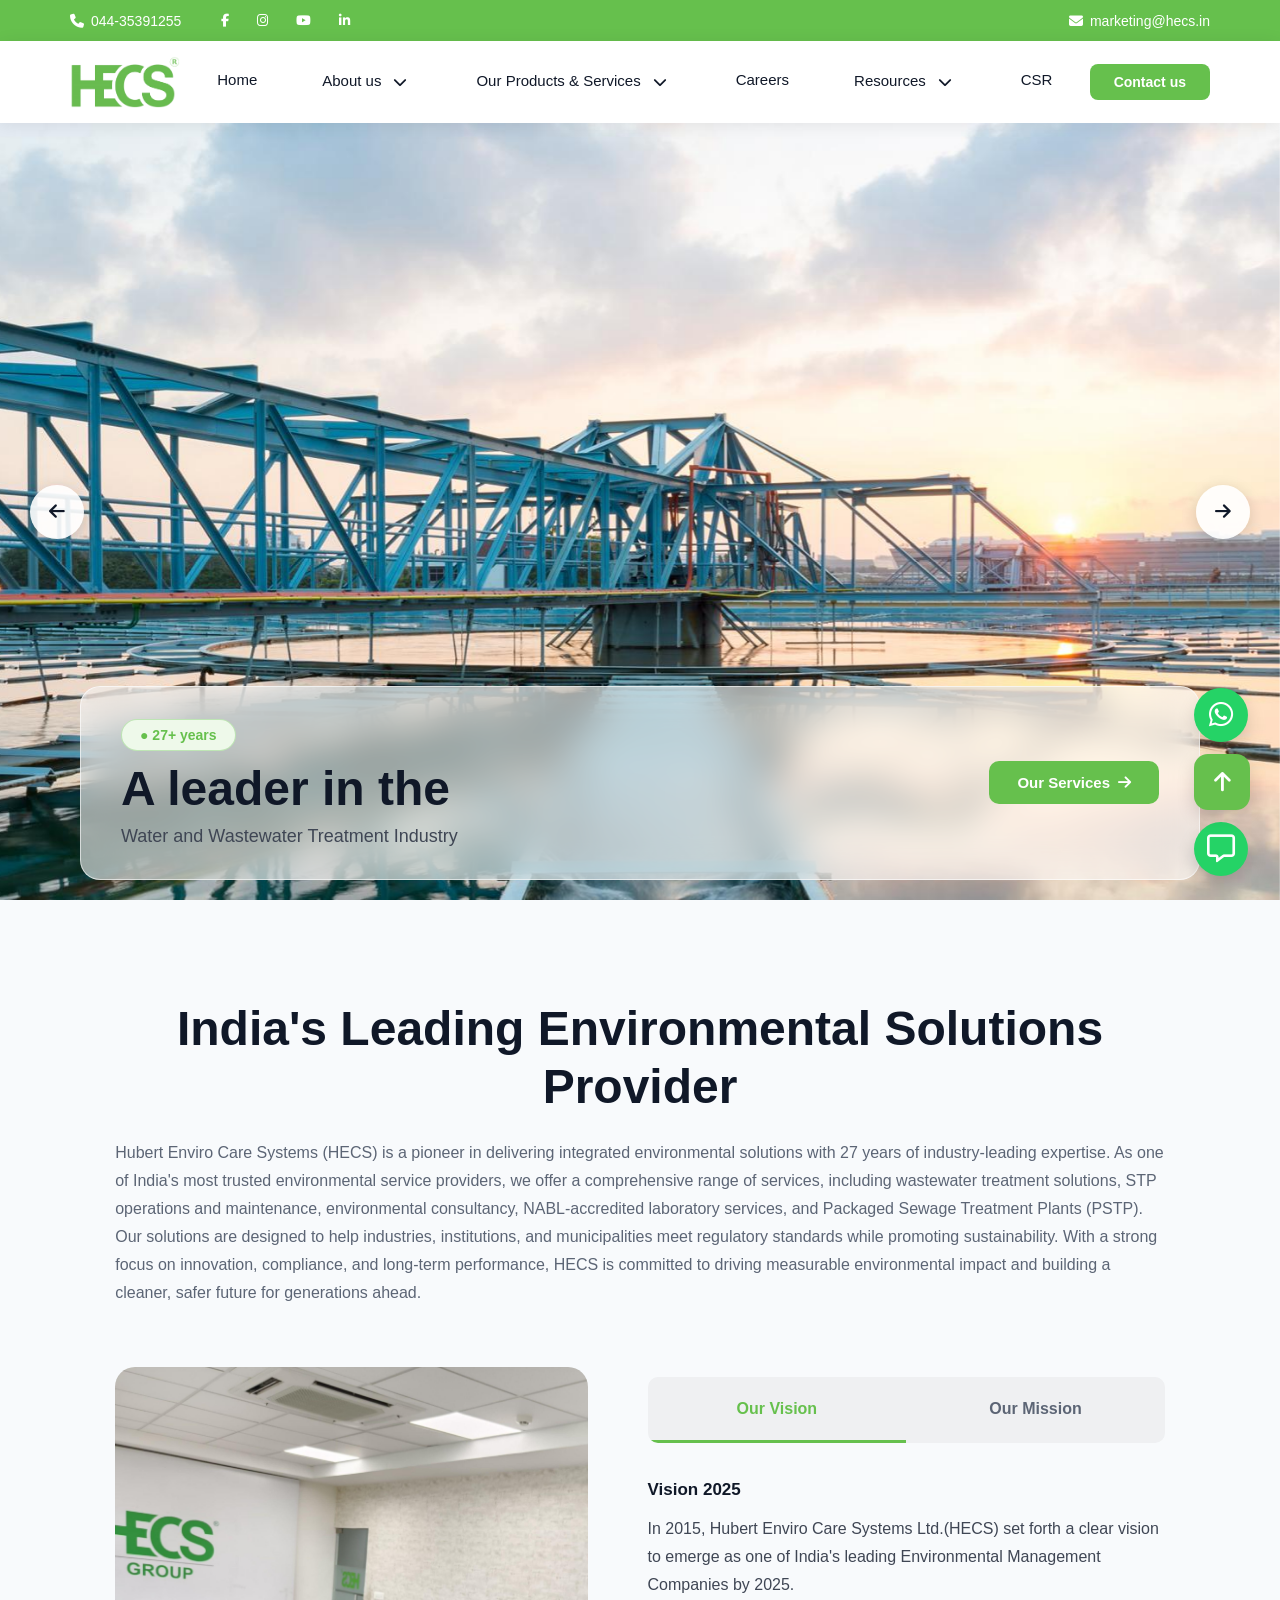
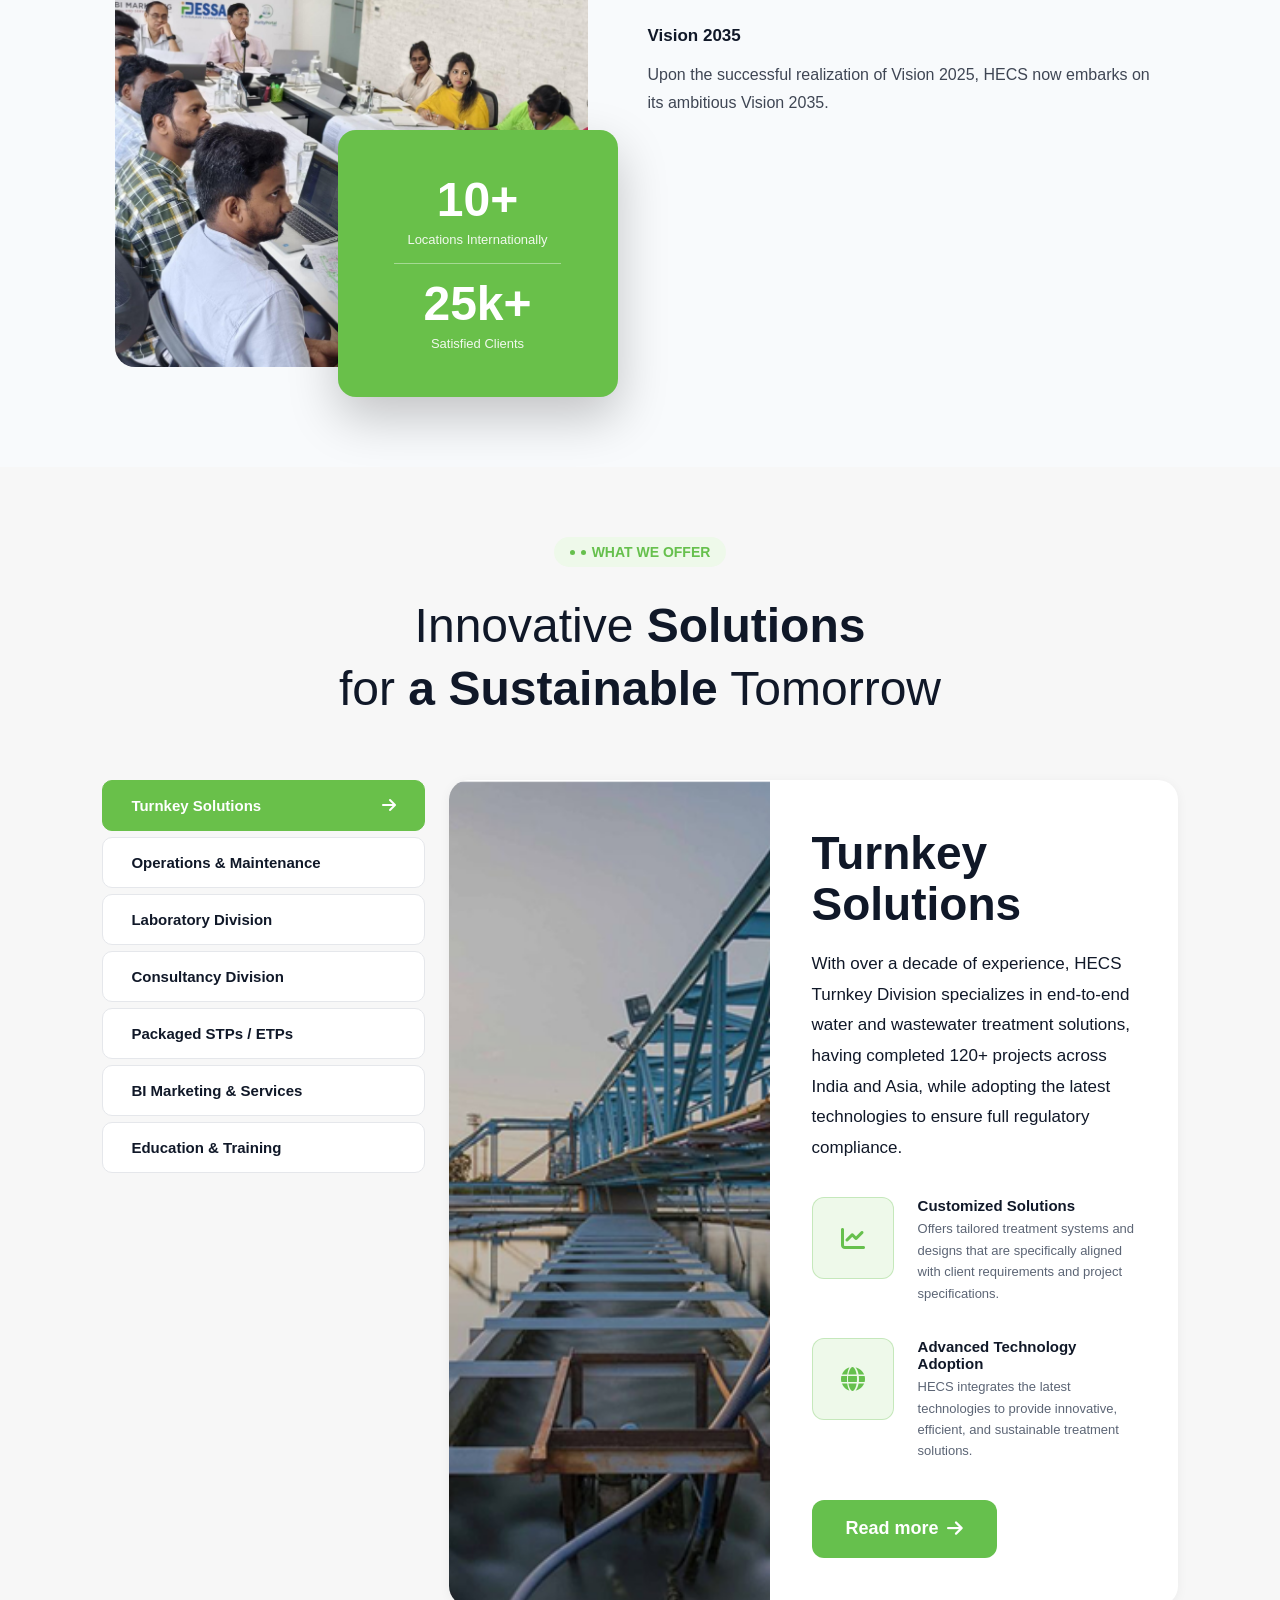
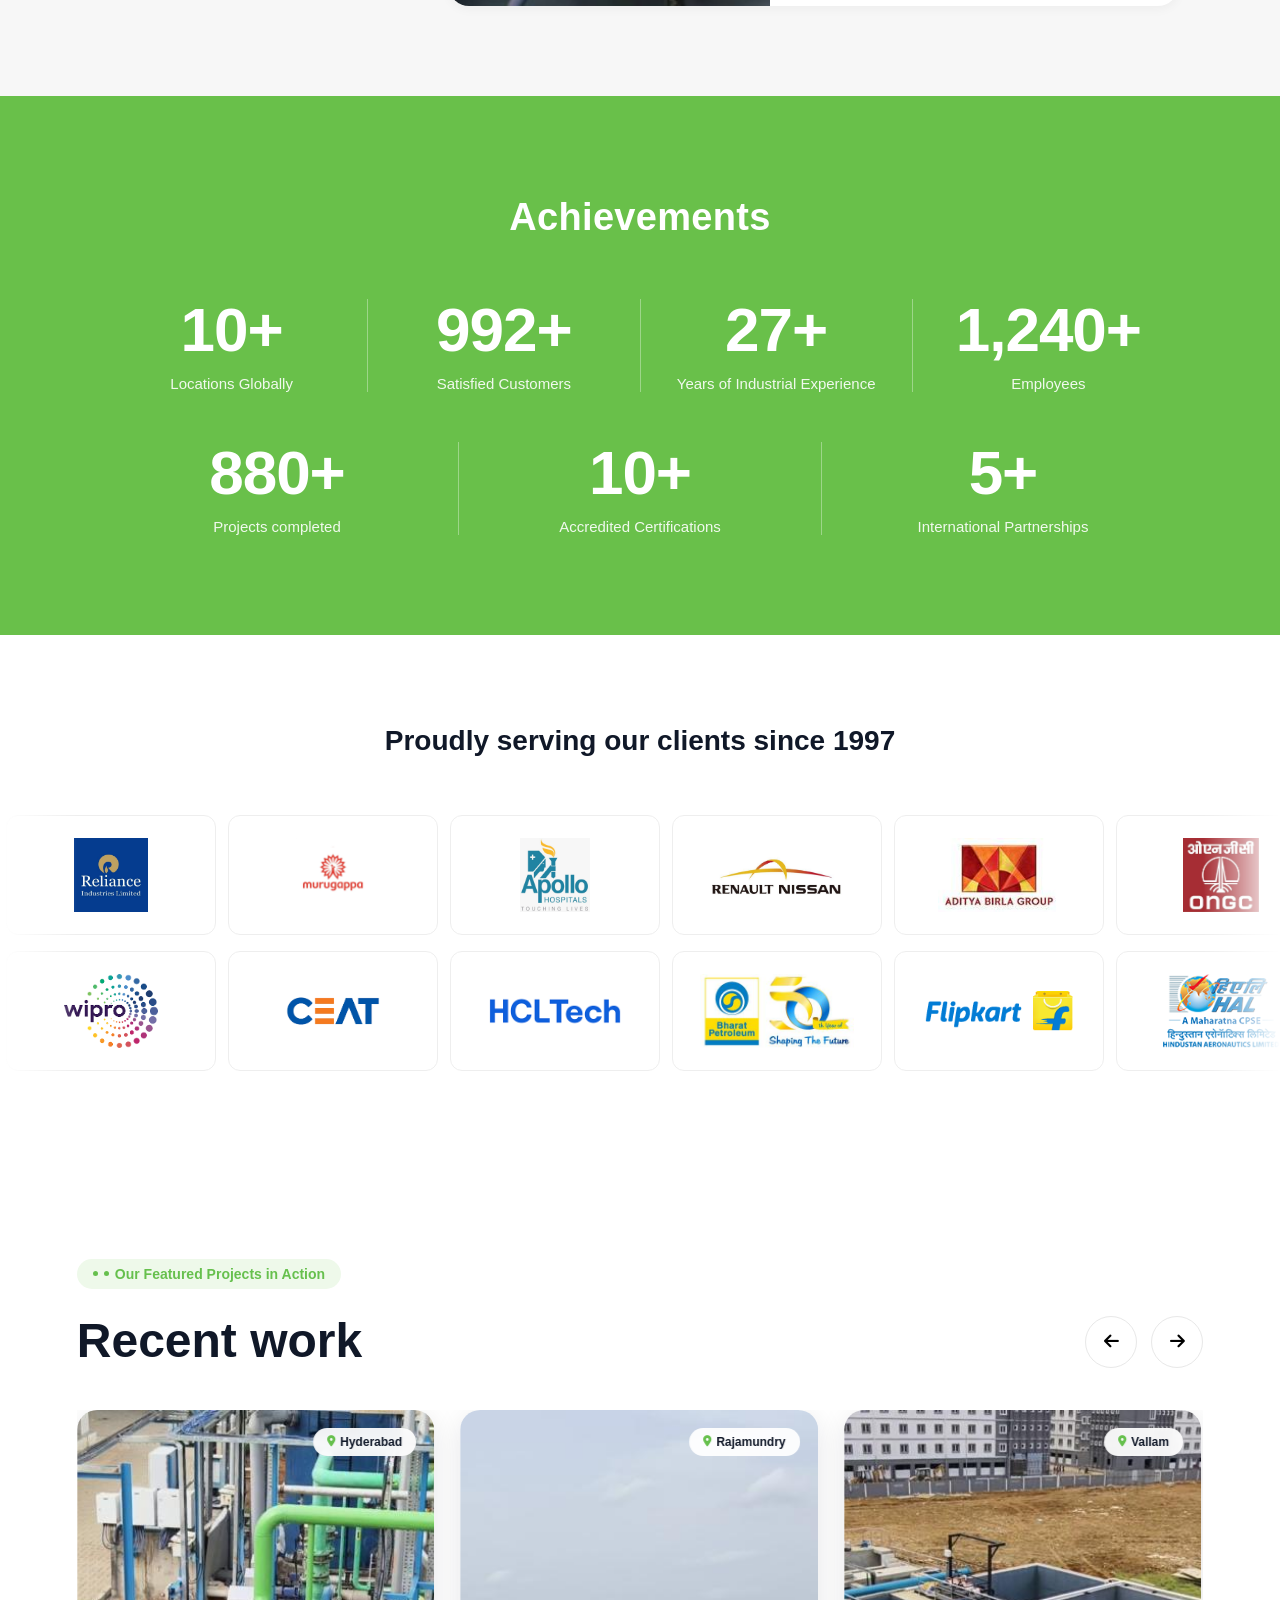
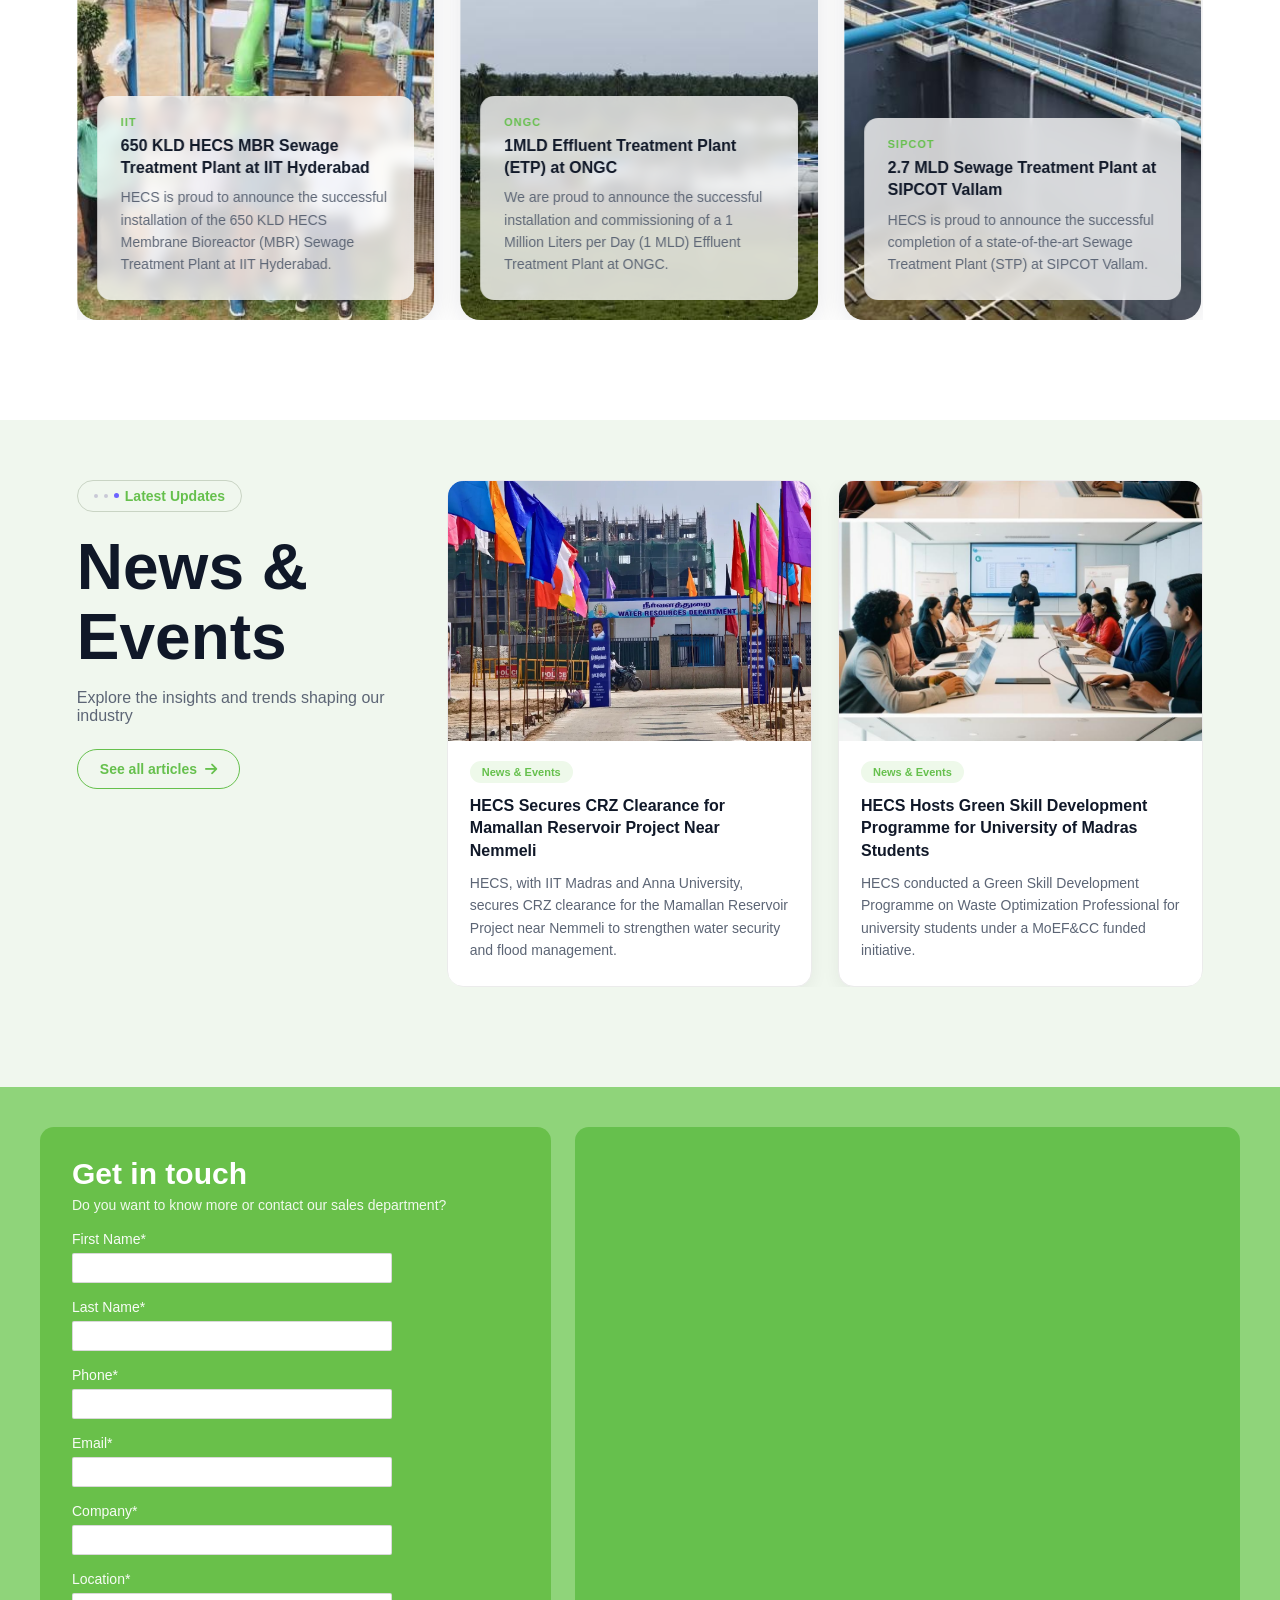
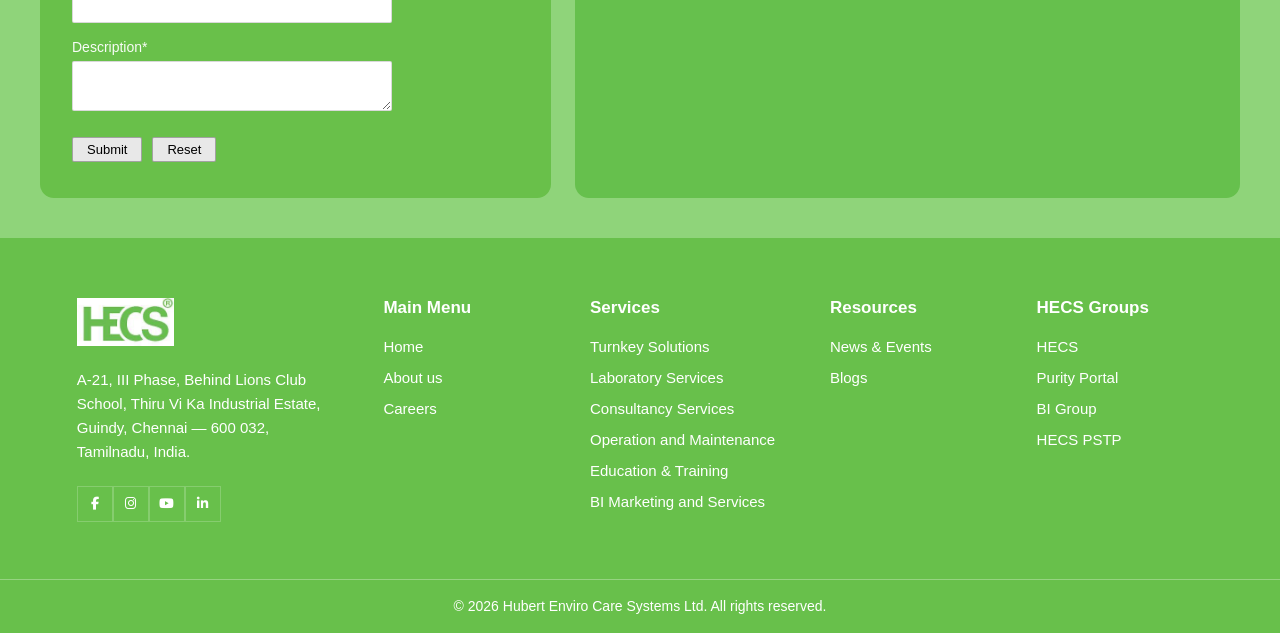
==== commit b51949b0: "Updated homepage UI and styling" ====
--- a/index.html
+++ b/index.html
@@ -56,13 +56,6 @@
     <div class="logo">
       <img src="images/logo-local.png" alt="HECS Logo">
     </div>
-
-    <button class="hamburger" id="hamburger" aria-label="Open menu">
-      <span></span>
-      <span></span>
-      <span></span>
-    </button>
-
     <div class="nav-panel" id="navPanel">
       <div class="nav-panel-header">
         <img src="images/logo-local.png" alt="HECS Logo" class="nav-panel-logo">
@@ -102,10 +95,10 @@
             <a href="#">BI Marketing and Services</a>
           </div>
         </li>
-        <li><a href="#">Careers</a></li>
+        <li><a href="career.html">Careers</a></li>
         <li class="nav-item dropdown">
           <div class="dropdown-row">
-            <a href="#">Resources</a>
+            <a href="resources.html">Resources</a>
             <button class="dropdown-toggle" type="button" aria-label="Toggle Resources submenu">
               <i class="fa-solid fa-chevron-down"></i>
             </button>
@@ -118,11 +111,16 @@
             <a href="#">HECS Plantation Drive</a>
           </div>
         </li>
-        <li><a href="#">CSR</a></li>
+        <li><a href="csr.html">CSR</a></li>
       </ul>
-    </div>
-
-    <a href="#" class="nav-cta">Contact us</a>
+      <a href="#" class="nav-cta">Contact us</a>
+    </div>
+
+    <button class="hamburger" id="hamburger" aria-label="Open menu">
+      <span></span>
+      <span></span>
+      <span></span>
+    </button>
 
   </nav>
 
--- a/css/style.css
+++ b/css/style.css
@@ -911,14 +911,15 @@
 
 .feature-item {
   display: flex;
-  gap: 14px;
+  gap: 24px;
   align-items: flex-start;
 }
 
 
 .feature-icon {
-  width: 56px;
-  height: 56px;
+  flex-shrink: 0;
+  width: 82px;
+  height: 82px;
   flex: none;
   background: var(--green-light);
   border: 1px solid rgba(102,192,77,0.3);
@@ -929,6 +930,8 @@
   color: var(--green);
   font-size: 24px;
 }
+
+
 
 .feature-text h4 {
   font-size: 15px;
@@ -941,6 +944,28 @@
   font-size: 13px;
   line-height: 1.65;
   color: var(--muted);
+}
+
+.feature-content{
+
+flex:1;
+
+}
+
+.feature-content h4{
+
+font-size:20px;
+
+line-height:1.3;
+
+}
+
+.feature-content p{
+
+font-size:17px;
+
+line-height:1.7;
+
 }
 
 .read-more-btn {
@@ -1820,24 +1845,6 @@
 
 
 /* ===== SCROLL TO TOP ===== */
-.floating-buttons{
-
-position:fixed;
-
-right:30px;
-
-bottom:30px;
-
-display:flex;
-
-flex-direction:column;
-
-gap:18px;
-
-z-index:1000;
-
-}
-
 /* whatsapp */
 
 .whatsapp-btn,
@@ -1926,31 +1933,1499 @@
 
 }
 
-
 /* ============================================================
-   RESPONSIVENESS (FIX #47 #48 #49 #50)
+   ABOUT PAGE
    ============================================================ */
+
+/* ---- Page header / breadcrumb banner ---- */
+.page-header {
+  position: relative;
+  padding: 70px 0 50px;
+  background: linear-gradient(135deg, #dde9ea 0%, #eef3f1 55%, #ffffff 100%);
+  overflow: hidden;
+}
+
+.page-header::before {
+  content: "";
+  position: absolute;
+  inset: 0;
+  background: url("images/line-bg.png");
+  background-repeat: no-repeat;
+  background-position: center top;
+  background-size: 60%;
+  opacity: .15;
+  pointer-events: none;
+}
+
+.page-header-inner {
+  position: relative;
+  width: 82%;
+  max-width: 1280px;
+  margin: 0 auto;
+  z-index: 2;
+}
+
+.page-header-inner h1 {
+  font-size: 52px;
+  font-weight: 700;
+  color: var(--dark);
+  margin-bottom: 18px;
+}
+
+.breadcrumb {
+  display: flex;
+  align-items: center;
+  gap: 12px;
+  font-size: 15px;
+  font-weight: 500;
+  color: var(--dark);
+}
+
+.breadcrumb a {
+  color: var(--dark);
+  text-decoration: none;
+  transition: color .2s;
+}
+
+.breadcrumb a:hover { color: var(--green); }
+
+.breadcrumb i { font-size: 11px; color: var(--muted); }
+
+.breadcrumb .current { color: var(--green); font-weight: 600; }
+
+/* ---- About hero (gradient + heading + sparkles) ---- */
+.about-hero {
+  position: relative;
+  padding: 50px 0 100px;
+  text-align: center;
+  background: linear-gradient(180deg, #f0faf0 0%, #e2f5e2 50%, #eaf7ea 100%);
+  overflow: visible;
+  display: block;
+  /* Always visible — overrides section-anim opacity:0 */
+  opacity: 1 !important;
+  transform: none !important;
+}
+
+/* Green sparkle decorations */
+.about-hero::before,
+.about-hero::after {
+  content: "✦";
+  position: absolute;
+  color: #4ade80;
+  font-size: 30px;
+  line-height: 1;
+  pointer-events: none;
+  z-index: 1;
+}
+.about-hero::before {
+  left: 5%;
+  top: 55%;
+}
+.about-hero::after {
+  right: 7%;
+  top: 25%;
+  font-size: 22px;
+}
+
+.about-hero-inner {
+  position: relative;
+  width: 82%;
+  max-width: 860px;
+  padding: 0;
+  margin: 0 auto 60px;
+  z-index: 2;
+}
+
+/* Badge sits above h1 */
+.about-hero .news-badge {
+  display: inline-flex;
+  align-items: center;
+  gap: 6px;
+  margin-bottom: 20px;
+}
+
+.about-hero h1 {
+  font-size: 58px;
+  font-weight: 500;
+  line-height: 1.2;
+  color: var(--dark);
+  margin-top: 18px;
+  text-align: center;
+}
+
+/* ---- Workspace image below hero ---- */
+.about-gallery-wrap {
+  padding: 0px 0px 0px;
+  background: var(--white);
+}
+
+.about-single-img {
+  display: block;
+  width: 100%;
+  max-width: 1600px;
+  margin: 0 auto;
+  border-radius: 12px;
+}
+
+/* ---- Single-image variant (keep for fallback) ---- */
+.about-gallery--single { display: none; }
+.about-gallery { display: none; }
+
+/* ---- Follow us bar ---- */
+.follow-us-bar {
+  display: flex;
+  justify-content: center;
+  align-items: center;
+  gap: 12px;
+  width: fit-content;
+  margin: 0 auto 70px;
+  padding: 8px 26px;
+  border: 1px solid var(--border);
+  border-radius: 40px;
+  font-size: 15px;
+  font-weight: 600;
+  color: var(--dark);
+}
+
+.follow-us-bar .social-box {
+  width: 32px;
+  height: 32px;
+  border: 1px solid var(--border);
+  border-radius: 8px;
+  display: flex;
+  align-items: center;
+  justify-content: center;
+  color: var(--dark);
+  font-size: 13px;
+  text-decoration: none;
+  transition: .25s;
+}
+
+.follow-us-bar .social-box:hover {
+  background: var(--green);
+  border-color: var(--green);
+  color: #fff;
+}
+
+/* ---- History section ---- */
+.history-section {
+  padding: 30px 0 80px;
+  background: var(--white);
+}
+
+.history-inner {
+  width: 82%;
+  max-width: 1280px;
+  margin: 0 auto;
+  display: flex;
+  gap: 70px;
+  align-items: center;
+}
+
+.history-text { flex: 1; }
+
+.history-text h2 {
+  font-size: 44px;
+  font-weight: 700;
+  color: var(--dark);
+  margin-bottom: 22px;
+}
+
+.history-text p {
+  font-size: var(--body);
+  line-height: 1.8;
+  color: var(--muted);
+  margin-bottom: 16px;
+}
+
+.history-image-wrap {
+  flex: none;
+  width: 45%;
+  position: relative;
+  background: linear-gradient(180deg, #b8eab8 0%, #e8f5e8 40%, transparent 100%);
+  border-radius: 18px;
+  padding: 32px 14px 14px;
+}
+
+.history-image-wrap img {
+  width: 100%;
+  height: 420px;
+  object-fit: cover;
+  border-radius: 12px;
+  display: block;
+  transition: transform 0.35s ease;
+}
+
+.history-image-wrap:hover img {
+  transform: translateY(-10px);
+}
+
+/* ---- CEO section ---- */
+.ceo-section {
+  padding: 90px 0;
+  background: #f5f3fb;
+}
+
+.ceo-inner {
+  width: 82%;
+  max-width: 1280px;
+  margin: 0 auto;
+  display: flex;
+  gap: 70px;
+  align-items: center;
+}
+
+.ceo-photo { flex: none;width:43%; }
+
+.ceo-photo img {
+  width: 100%;
+  aspect-ratio: 1 / 1;
+  object-fit: cover;
+  border-radius: 18px;
+  display: block;
+}
+
+.ceo-text { flex: 1; }
+
+.ceo-text h2 {
+  font-size: 44px;
+  font-weight: 800;
+  color: var(--dark);
+  margin-bottom: 22px;
+}
+
+.ceo-text p {
+  font-size: 17px;
+  line-height: 1.85;
+  font-weight: 500;
+  color: var(--muted);
+  text-align: justify;
+}
+
+/* ---- IMS Policy section ---- */
+.ims-section {
+  padding: 90px 0 110px;
+  background: var(--white);
+  text-align: center;
+}
+
+.ims-section h2 {
+  font-size: 44px;
+  font-weight: 600;
+  color: var(--dark);
+  margin-bottom: 40px;
+}
+
+.ims-section img {
+  max-width: 640px;
+  width: 90%;
+  border-radius: 6px;
+  box-shadow: 0 18px 45px rgba(0,0,0,.12);
+}
+
+/* PRODUCTS INTRO */
+
+.products-intro{
+
+padding:50px 0 40px;
+
+background:#fff;
+
+text-align:center;
+
+}
+
+.products-intro-inner{
+
+width:88%;
+
+max-width:1400px;
+
+margin:auto;
+
+}
+
+.products-intro h2{
+
+font-size:64px;
+
+font-weight:700;
+
+line-height:1.1;
+
+color:#101828;
+
+margin:30px 0 12px;
+
+}
+
+.products-intro h3{
+
+font-size:40px;
+
+font-weight:600;
+
+line-height:1.2;
+
+color:#101828;
+
+}
+
+/* ==========================================
+PRODUCT CARDS
+========================================== */
+
+.product-cards{
+
+padding:60px 0 120px;
+
+}
+
+.product-grid{
+
+width:83%;
+
+max-width:1320px;
+
+margin:auto;
+
+display:grid;
+
+grid-template-columns:repeat(3,1fr);
+
+gap:22px;
+
+}
+
+
+.product-card{
+
+background:#fff;
+
+border:1px solid #e7e7e7;
+
+border-radius:18px;
+
+padding:34px 34px 28px;
+
+min-height:470px;
+
+display:flex;
+
+flex-direction:column;
+
+transition:.35s ease;
+
+box-shadow:0 8px 25px rgba(0,0,0,.04);
+
+}
+
+
+.product-card:hover{
+
+border-color:#69c04a;
+
+transform:translateY(-10px);
+
+}
+
+
+.product-card img{
+
+width:50px;
+
+height:50px;
+
+object-fit:contain;
+
+margin-bottom:22px;
+
+}
+
+
+.product-card h3{
+
+font-size:22px;
+
+font-weight:700;
+
+line-height:1.3;
+
+margin-bottom:18px;
+
+color:#101828;
+
+}
+
+
+.product-card p{
+
+font-size:15px;
+font-weight: 400;
+line-height:1.65;
+
+color:#5c6575;
+
+flex:1;
+
+}
+
+.product-card:last-child{
+
+grid-column:2/3;
+
+}
+
+
+.card-footer{
+
+position:relative;
+
+height:46px;
+
+margin-top:26px;
+
+}
+
+
+/* plus */
+
+.plus-btn{
+
+width:42px;
+
+height:42px;
+
+border:1px solid #d9d9d9;
+
+border-radius:50%;
+
+display:flex;
+
+align-items:center;
+
+justify-content:center;
+
+font-size:18px;
+
+transition:.3s;
+
+position:absolute;
+
+left:0;
+
+}
+
+
+.learn-btn{
+
+position:absolute;
+
+left:0;
+
+width:100%;
+
+height:40px;
+
+border:1px solid #d9d9d9;
+
+border-radius:30px;
+
+display:flex;
+
+justify-content:center;
+
+align-items:center;
+
+gap: 10px;
+
+text-decoration:none;
+
+color:#69c04a;
+
+font-weight:600;
+font-size: 15px;
+opacity:0;
+
+transform:translateY(10px);
+
+transition:.3s;
+
+}
+
+
+.product-card:hover .plus-btn{
+
+opacity:0;
+
+}
+
+
+.product-card:hover .learn-btn{
+
+opacity:1;
+
+transform:translateY(0);
+
+}
+
+/* ===========================
+CURRENT OPENINGS
+=========================== */
+
+.career-openings{
+
+padding:50px 0 100px;
+
+display:flex;
+
+justify-content:center;
+
+}
+
+.career-openings-inner{
+
+width:86%;
+
+max-width:1540px;
+
+padding:120px 70px 90px;
+
+text-align:center;
+
+position:relative;
+
+overflow:hidden;
+
+background:
+linear-gradient(
+90deg,
+#e6f3f4 0%,
+#f4f7f3 50%,
+#edf6e6 100%
+);
+
+}
+
+.career-openings-inner::before{
+
+content:"";
+
+position:absolute;
+
+inset:0;
+
+background:url("images/line-bg.png");
+
+background-size:55%;
+
+background-repeat:no-repeat;
+
+background-position:center top;
+
+opacity:.12;
+
+pointer-events:none;
+
+}
+
+.career-openings-inner>*{
+
+position:relative;
+
+z-index:2;
+
+}
+
+.career-openings h2{
+
+font-size:58px;
+
+font-weight:700;
+
+line-height:1;
+
+color:#69c04a;
+
+margin-bottom:34px;
+
+}
+
+.career-openings p{
+
+font-size:20px;
+
+font-weight:400;
+
+line-height:1.7;
+
+color:#4d596a;
+
+max-width:1550px;
+
+margin:0 auto;
+
+}
+
+.career-buttons{
+
+display:flex;
+
+justify-content:center;
+
+gap:12px;
+
+margin:32px 0 45px;
+
+}
+
+.career-btn{
+
+height:68px;
+
+padding:0 36px;
+
+min-width:220px;
+
+display:inline-flex;
+
+justify-content:center;
+
+align-items:center;
+
+background:#69c04a;
+
+border-radius:12px;
+
+text-decoration:none;
+
+font-size:18px;
+
+font-weight:700;
+
+color:#fff;
+
+transition:.3s;
+width: auto;
+
+}
+
+.career-btn:hover{
+
+transform:translateY(-3px);
+
+background:#5ab03d;
+
+}
+
+.career-note{
+
+max-width:1450px;
+
+font-size:20px !important;
+
+margin-bottom:32px !important;
+
+}
+
+.career-drop-btn{
+
+width:160px;
+
+height:48px;
+
+margin:auto;
+
+display:flex;
+
+justify-content:center;
+
+align-items:center;
+
+background:#69c04a;
+
+border-radius:12px;
+
+text-decoration:none;
+
+font-size:16px;
+
+font-weight:700;
+
+color:#fff;
+
+transition:.3s;
+
+}
+
+.career-drop-btn:hover{
+
+transform:translateY(-3px);
+
+background:#5ab03d;
+
+}
+
+/* ===========================
+   LIFE AT HECS
+=========================== */
+
+.life-hecs {
+  padding: 80px 0 100px;
+  background: #f4f9f2;
+}
+
+.life-hecs-inner {
+  width: 86%;
+  max-width: 1540px;
+  margin: 0 auto;
+}
+
+.life-hecs-header {
+  text-align: center;
+  max-width: 900px;
+  margin: 0 auto 60px;
+}
+
+.life-hecs-header h2 {
+  font-size: 52px;
+  font-weight: 200;
+  color: var(--dark);
+  line-height: 1.1;
+  margin-bottom: 22px;
+}
+
+.life-hecs-header p {
+  font-size: 20px;
+  font-weight: 500;
+  color: var(--dark);
+  line-height: 1.75;
+}
+
+/* 3-column grid */
+.life-hecs-grid {
+  display: grid;
+  grid-template-columns: repeat(3, 1fr);
+  gap: 32px;
+  align-items: start;
+}
+
+/* each column */
+.life-col {
+  display: flex;
+  flex-direction: column;
+}
+
+/* photo — fills full column width, fixed height */
+.life-col-img {
+  width: 100%;
+  height: 320px;
+  object-fit: cover;
+  border-radius: 14px 14px 0 0;
+  display: block;
+  margin-bottom: 0;
+}
+
+/* Outer white card */
+.life-col-content {
+  background: #f5f5f5;
+  border-radius: 0 0 14px 14px;
+  padding: 20px 22px 28px;
+  display: flex;
+  flex-direction: column;
+  box-shadow: 0 2px 12px rgba(0,0,0,0.06);
+}
+/* label box */
+.life-label {
+  display: flex;
+  flex-direction: column;
+  align-items: center;
+  text-align: center;
+  background: #e6f2e0;
+  padding: 14px 20px 12px;
+  margin-bottom: 16px;
+  width: fit-content;
+  margin-left: auto;
+  margin-right: auto;
+  min-width: 60%;
+}
+
+.life-label-title {
+  font-size: 19px;
+  font-weight: 700;
+  color: var(--dark);
+  line-height: 1.2;
+}
+
+.life-label-sub {
+  font-size: 14px;
+  margin-top: 4px;
+}
+
+/* description paragraph */
+.life-desc {
+  font-size: 15px;
+  color: var(--text);
+  line-height: 1.75;
+  margin: 0;
+}
+
+/* ===========================
+   EMPLOYEE TESTIMONIALS
+=========================== */
+
+.testimonials-section {
+  padding: 90px 0 110px;
+  background: #f0f4f0;
+}
+
+.testimonials-inner {
+  width: 90%;
+  max-width: 1480px;
+  margin: 0 auto;
+}
+
+.testimonials-header {
+  text-align: center;
+  margin-bottom: 52px;
+}
+
+.testimonials-header h2 {
+  font-size: 52px;
+  font-weight: 700;
+  color: var(--dark);
+  line-height: 1.1;
+  margin-bottom: 14px;
+}
+
+.testimonials-header p {
+  font-size: 18px;
+  color: var(--muted);
+  line-height: 1.7;
+  max-width: 560px;
+  margin: 0 auto;
+}
+
+/* Viewport clips overflow */
+.testimonials-slider-wrap {
+  overflow: hidden;
+  width: 100%;
+}
+
+/* Track — all cards in a single row */
+.testimonials-track {
+  display: flex;
+  gap: 24px;
+  transition: transform 0.65s cubic-bezier(0.4, 0, 0.2, 1);
+  will-change: transform;
+}
+
+/* ---- Individual card ---- */
+.tcard {
+  flex: 0 0 calc((100% - 48px) / 3);   /* 3 visible, 2 gaps of 24px */
+  background: #ffffff;
+  border-radius: 16px;
+  padding: 28px 28px 24px;
+  display: flex;
+  flex-direction: column;
+  box-shadow: 0 4px 24px rgba(0,0,0,0.06);
+  min-height: 0;
+}
+
+/* Top row: person info left, quote mark right */
+.tcard-top {
+  display: flex;
+  justify-content: space-between;
+  align-items: flex-start;
+  margin-bottom: 24px;
+}
+
+.tcard-person {
+  display: flex;
+  align-items: center;
+  gap: 14px;
+}
+
+/* Circular avatar */
+.tcard-avatar {
+  width: 60px;
+  height: 60px;
+  border-radius: 50%;
+  overflow: hidden;
+  flex: none;
+  border: 2px solid #e0ede0;
+}
+
+.tcard-avatar img {
+  width: 100%;
+  height: 100%;
+  object-fit: cover;
+  display: block;
+}
+
+.tcard-meta {
+  display: flex;
+  flex-direction: column;
+  gap: 3px;
+}
+
+.tcard-name {
+  font-size: 15px;
+  font-weight: 700;
+  color: var(--dark);
+  line-height: 1.2;
+}
+
+.tcard-role {
+  font-size: 13px;
+  font-weight: 400;
+  color: var(--muted);
+  line-height: 1.3;
+}
+
+/* Large decorative closing quote — grey, top-right */
+.tcard-quote-mark {
+  font-size: 72px;
+  line-height: 0.7;
+  color: #c8d4c4;
+  font-family: Georgia, serif;
+  font-weight: 700;
+  flex: none;
+  margin-top: 4px;
+  user-select: none;
+}
+
+/* Quote body text */
+.tcard-body {
+  font-size: 14px;
+  line-height: 1.78;
+  color: #3f4654;
+  flex: 1;
+  margin: 0 0 20px;
+}
+
+/* Gold stars */
+.tcard-stars {
+  display: flex;
+  gap: 4px;
+  margin-top: auto;
+}
+
+.tcard-stars i {
+  color: #f5a623;
+  font-size: 16px;
+}
+
+/* Dot navigation */
+.testimonials-dots {
+  display: flex;
+  justify-content: center;
+  gap: 10px;
+  margin-top: 40px;
+}
+
+.testimonial-dot {
+  width: 12px;
+  height: 12px;
+  border-radius: 50%;
+  background: #d0d8cc;
+  border: none;
+  cursor: pointer;
+  transition: background 0.3s;
+  padding: 0;
+  flex: none;
+}
+
+.testimonial-dot.active {
+  background: var(--green);
+}
+
+/* resources page */
+
+/* ---- Blog Section ---- */
+    .blog-section {
+      width: 100%;
+      background: var(--white);
+      padding: 70px 0 100px;
+    }
+
+    .blog-inner {
+      width: 88%;
+      max-width: 1380px;
+      margin: 0 auto;
+    }
+
+    .blog-top-row {
+      display: flex;
+      justify-content: space-between;
+      align-items: center;
+      margin-bottom: 44px;
+    }
+
+    .blog-heading {
+      font-size: 54px;
+      font-weight: 800;
+      color: var(--dark);
+      line-height: 1.1;
+    }
+
+    .blog-see-all {
+      /* reuses .see-all-link but no border on this one — plain green text arrow */
+      border: none;
+      padding: 0;
+      font-size: 15px;
+      font-weight: 600;
+      color: var(--green);
+    }
+
+    .blog-see-all:hover {
+      background: transparent;
+      color: var(--green-dark);
+    }
+
+    .blog-grid {
+      display: grid;
+      grid-template-columns: repeat(3, 1fr);
+      gap: 32px;
+    }
+
+    .blog-card {
+      display: flex;
+      flex-direction: column;
+      gap: 0;
+      cursor: pointer;
+    }
+
+    .blog-card-img {
+      width: 100%;
+      border-radius: 16px;
+      overflow: hidden;
+      margin-bottom: 20px;
+    }
+
+    .blog-card-img img {
+      width: 100%;
+      height: 260px;
+      object-fit: cover;
+      display: block;
+      transition: transform 0.5s ease;
+    }
+
+    .blog-card:hover .blog-card-img img {
+      transform: scale(1.04);
+    }
+
+    .blog-card-body {
+      display: flex;
+      flex-direction: column;
+      gap: 12px;
+    }
+
+    .blog-card-body h3 {
+      font-size: 17px;
+      font-weight: 700;
+      color: var(--dark);
+      line-height: 1.45;
+    }
+
+    .blog-card-body .news-tag {
+    display: inline-block;
+    width: fit-content;
+  }
+
+/* ==========================
+CSR BANNER
+========================== */
+
+.csr-banner-hero{
+
+width:85%;
+
+max-width:1500px;
+
+margin:40px auto 80px;
+
+}
+
+.csr-banner-img{
+
+width:100%;
+
+height:550px;
+
+object-fit:cover;
+
+display:block;
+
+border-radius:24px;
+
+}
+
+
+/* ==========================
+CSR INTRO
+========================== */
+
+.csr-intro-section{
+
+padding:0 0 100px;
+
+}
+
+.csr-intro-inner{
+
+width:80%;
+
+max-width:1100px;
+
+margin:auto;
+
+text-align:center;
+
+}
+
+.csr-intro-inner h2{
+
+font-size:64px;
+
+font-weight:700;
+
+line-height:1.1;
+
+margin-bottom:30px;
+
+}
+
+.csr-intro-inner p{
+
+font-size:20px;
+
+line-height:1.8;
+
+color:#5c6575;
+
+}
+
+  .ceo-csr{
+  padding:100px 0;
+  background:#fff;
+}
+
+.ceo-csr-inner{
+  width:85%;
+  max-width:1300px;
+  margin:auto;
+
+  display:flex;
+  align-items:center;
+  gap:80px;
+
+  background:#f3f0fa;
+
+  padding:80px;
+
+}
+
+.ceo-csr-img{
+  flex:1;
+}
+
+.ceo-csr-text{
+  flex:1;
+}
+
+.ceo-csr-img img{
+  width:100%;
+  border-radius:20px;
+  display:block;
+}
+
+.csr-container{
+width:85%;
+max-width:1300px;
+margin:auto;
+display:flex;
+align-items:center;
+gap:80px;
+padding:100px 0;
+}
+
+.csr-left{
+flex:1;
+}
+
+.csr-right{
+flex:1;
+}
+
+.csr-right img{
+width:100%;
+border-radius:24px;
+display:block;
+}
+
+/* Educational Infrastructure image — green card background + hover lift, matching about.html history section */
+.csr-right.csr-img-card{
+background:linear-gradient(180deg, #b8eab8 0%, #e8f5e8 40%, transparent 100%);
+border-radius:18px;
+padding:32px 14px 14px;
+}
+
+.csr-right.csr-img-card img{
+border-radius:12px;
+transition:transform 0.35s ease;
+}
+
+.csr-right.csr-img-card:hover img{
+transform:translateY(-10px);
+}
+
+.csr-left h2{
+font-size:48px;
+margin-bottom:25px;
+line-height:1.2;
+}
+
+.csr-left p{
+font-size:17px;
+line-height:1.8;
+color:#5c6575;
+}
+
+.commitment-section{
+padding:100px 0;
+background:#69c04a;
+}
+
+.commitment-box{
+width:75%;
+margin:auto;
+text-align:center;
+color:#fff;
+}
+
+.commitment-box h2{
+font-size:48px;
+margin-bottom:20px;
+}
+.sdg-section{
+
+padding:120px 0;
+
+background:#fff;
+
+}
+
+.sdg-container{
+
+width:85%;
+
+max-width:1400px;
+
+margin:auto;
+
+}
+
+.sdg-section h2{
+
+font-size:56px;
+
+font-weight:500;
+
+line-height:1.2;
+
+text-align:center;
+
+margin-bottom:80px;
+
+}
+
+.sdg-grid{
+
+display:grid;
+
+grid-template-columns:repeat(3,1fr);
+
+gap:40px;
+
+}
+
+.sdg-card{
+
+background:#fff;
+
+padding:40px;
+
+min-height:400px;
+
+border:1px solid #ececec;
+
+border-radius:28px;
+
+text-align:center;
+
+box-shadow:
+
+0 8px 30px rgba(0,0,0,.05);
+
+transition:.35s ease;
+
+}
+
+.sdg-card:hover{
+
+transform:translateY(-8px);
+
+box-shadow:
+
+0 18px 45px rgba(0,0,0,.08);
+
+}
+
+.sdg-card img{
+
+width:82px;
+
+height:82px;
+
+object-fit:contain;
+
+margin-bottom:35px;
+
+}
+
+.sdg-card h3{
+
+font-size:28px;
+
+font-weight:700;
+
+line-height:1.2;
+
+margin-bottom:28px;
+
+}
+
+.sdg-card p{
+
+font-size:18px;
+
+line-height:1.8;
+
+color:#5c6575;
+
+}
+
+@media(max-width:900px){
+
+.ceo-csr-inner{
+
+flex-direction:column;
+
+padding:50px;
+
+}
+
+.csr-container{
+
+flex-direction:column;
+
+}
+
+.sdg-grid{
+
+grid-template-columns:1fr 1fr;
+
+}
+
+}
+
+@media(max-width:600px){
+
+.ceo-csr-inner{
+
+width:92%;
+
+padding:35px 25px;
+
+gap:40px;
+
+}
+
+.sdg-grid{
+
+grid-template-columns:1fr;
+
+}
+
+.csr-left h2{
+
+font-size:34px;
+
+}
+
+}
+
+
+
+/* ============================================================
+   RESPONSIVENESS
+   One @media block per breakpoint — desktop -> tablet -> phone.
+   ============================================================ */
+
+/* ---- Small desktop / large tablet (<=1100px) ---- */
 @media (max-width: 1100px) {
   .services-wrapper { flex-direction: column; }
-  /* Switch menu to a 2-column grid — each button takes exactly half the row */
+
   .service-menu {
     width: 100%;
     display: grid;
     grid-template-columns: 1fr 1fr;
     gap: 10px;
   }
+
   .service-btn { width: 100%; }
   .service-image { width: 40%; }
-  /* Footer: logo spans full width, link columns go 2 per row */
+
   .footer-top { grid-template-columns: 1fr 1fr; }
   .footer-brand { grid-column: 1 / -1; }
 }
 
+/* ---- Tablet (<=900px) ---- */
 @media (max-width: 900px) {
+
+  /* -- header / mobile nav -- */
   .top-bar { padding: 0 20px; }
 
-  /* FIX #47 — hamburger menu */
-  .hamburger { display: flex; }
+  .navbar {
+    height: 90px;
+    padding: 0 14px;
+    display: flex;
+    align-items: center;
+  }
+
+  .logo { flex: 1; }
+  .logo img { height: 60px; }
+
+  .nav-cta {
+    display: flex;
+    align-items: center;
+    justify-content: center;
+    padding: 12px 18px;
+    border-radius: 14px;
+    font-size: 14px;
+    white-space: nowrap;
+    margin-right: 12px;
+  }
+
+  .hamburger {
+    display: flex;
+    width: 48px;
+    height: 48px;
+    justify-content: center;
+    align-items: center;
+    border-radius: 12px;
+  }
 
   .nav-panel {
     display: flex;
@@ -1968,7 +3443,6 @@
   }
 
   .nav-panel.open { right: 0; }
-
   .nav-overlay.open { display: block; }
 
   .nav-panel-header {
@@ -2017,18 +3491,9 @@
     border-bottom: 1px solid #f0f0f0;
   }
 
-  .dropdown-row {
-    border-bottom: 1px solid #f0f0f0;
-  }
-
-  .dropdown-row a {
-    flex: 1;
-    border-bottom: none;
-  }
-
-  .dropdown-toggle {
-    padding: 14px 4px;
-  }
+  .dropdown-row { border-bottom: 1px solid #f0f0f0; }
+  .dropdown-row a { flex: 1; border-bottom: none; }
+  .dropdown-toggle { padding: 14px 4px; }
 
   .mega-dropdown {
     position: static;
@@ -2043,7 +3508,6 @@
   }
 
   .dropdown.mobile-open .mega-dropdown { display: block; }
-
   .dropdown.mobile-open .dropdown-toggle i { transform: rotate(180deg); }
 
   .mega-dropdown a {
@@ -2054,10 +3518,7 @@
     color: var(--muted);
   }
 
-  .navbar { padding: 0 20px; }
-  .nav-cta { display: none; }
-
-  /* FIX #48 — hero card on tablet */
+  /* -- home: hero overlay card -- */
   .overlay-card {
     left: 18px;
     right: 18px;
@@ -2067,646 +3528,278 @@
     align-items: flex-start;
     gap: 18px;
   }
-
   .overlay-card h1 { font-size: 28px; }
-  .overlay-card p  { font-size: 15px; }
-
-  /* FIX #49 — about stacked */
+  .overlay-card p { font-size: 15px; }
+
+  /* -- home: about -- */
   .about-container { flex-direction: column; }
   .about-image { width: 100%; }
   .about-image img { height: 380px; }
   .experience-box { right: 0; bottom: -40px; }
   .about-content { width: 100%; padding-top: 60px; }
 
-  /* Services — keep 2-column grid on smaller screens too, display panel stacks below */
-  .services-wrapper { flex-direction: column; }
-  .service-menu {
-    width: 100%;
-    display: grid;
-    grid-template-columns: 1fr 1fr;
-    gap: 10px;
-  }
-  .service-btn { width: 100%; flex: unset; }
+  /* -- home: services (display panel stacks below the 2-col menu) -- */
+  .service-btn { flex: unset; }
   .service-display { flex-direction: column; }
   .service-image { width: 100%; height: 240px; }
-
-  /* Recent work — 1 card at a time on tablet/mobile, no gap so nothing peeks */
+  .service-info { width: 100%; padding: 36px 28px; }
+  .service-info h3 { font-size: 32px; }
+
+  /* -- home: recent work (1 card visible at a time) -- */
   .work-card { flex: 0 0 100%; height: 480px; }
   .recent-work-wrapper { padding-right: 0; }
   .recent-work-track { gap: 0; }
 
+  /* -- home: news -- */
   .news-header { grid-template-columns: 1fr; width: 92%; }
   .news-header h2 { font-size: 42px; }
   .news-slider-wrapper { grid-column: 1; }
   .news-card { flex: 0 0 100%; }
 
+  /* -- home: contact -- */
   .contact-section { flex-direction: column; }
   .contact-form-panel { width: 100%; padding: 50px 24px; }
   .contact-map-panel { width: 100%; padding: 0 24px 40px; }
   .contact-map-card { min-height: 360px; }
 
-  /* Footer: logo full width on top, link columns 2 per row */
-  .footer-top { grid-template-columns: 1fr 1fr; }
-  .footer-brand { grid-column: 1 / -1; }
-
+  /* -- home: achievements -- */
   .achievements-row { flex-wrap: wrap; }
-  .achievement-item { flex: 0 0 50%; border-right: none; border-bottom: 1px solid rgba(255,255,255,0.25); padding: 20px; }
-}
-
+  .achievement-item {
+    flex: 0 0 50%;
+    border-right: none;
+    border-bottom: 1px solid rgba(255,255,255,0.25);
+    padding: 20px;
+  }
+
+  /* -- about page -- */
+  .page-header-inner h1 { font-size: 36px; }
+  .about-hero h1 { font-size: 32px; }
+
+  .history-inner, .ceo-inner { flex-direction: column; }
+  .history-image-wrap, .ceo-photo { width: 100%; }
+  .history-image-wrap img { height: 320px; }
+
+  .history-text h2, .ceo-text h2, .ims-section h2 { font-size: 32px; }
+  .ceo-text p { text-align: left; }
+
+  /* -- products page -- */
+  .products-intro { padding: 36px 0 28px; text-align: center; }
+  .products-intro-inner { text-align: center; }
+  .products-intro h2 { font-size: 40px; text-align: center; }
+  .products-intro h3 { font-size: 28px; text-align: center; }
+
+  .product-grid {
+    width: 92%;
+    grid-template-columns: 1fr 1fr;
+    gap: 18px;
+  }
+
+  .product-card p { color: #5c6575 !important; }
+  .product-card:last-child { grid-column: auto; }
+
+  .life-hecs-header h2 { font-size: 38px; }
+  .life-hecs-grid { grid-template-columns: 1fr; gap: 48px; }
+  .life-col-img { height: 260px; }
+
+  .testimonials-header h2 { font-size: 36px; }
+  .tcard { flex: 0 0 calc((100% - 24px) / 2); }   /* 2 visible on tablet */
+
+  .blog-grid { grid-template-columns: 1fr 1fr; gap: 24px; }
+  .blog-heading { font-size: 40px; }
+
+}
+
+/* ---- Phone (<=600px) ---- */
 @media (max-width: 600px) {
+
+  /* -- header / mobile nav -- */
+  .top-bar { height: 48px; padding: 0 12px; }
+  .top-bar-left { width: 100%; display: flex; justify-content: space-between; gap: 10px; }
+  .top-phone { font-size: 13px; }
+  .top-socials { gap: 14px; }
+  .top-bar-right { display: none; }
+
+  .navbar { justify-content: space-between; }
+  .nav-cta { order: 2; }
+  .hamburger { order: 3; }
+
+  /* -- home: sections constrained to 92% width -- */
   .about-inner { width: 92%; }
   .services-intro { width: 92%; }
   .services-wrapper { width: 92%; }
   .recent-work-section { width: 92%; }
   .news-section { width: 92%; }
 
-  /* On small phones — switch to 1 column, buttons stack one by one */
-  .service-menu {
+  /* -- home: about -- */
+  .about-container { width: 92%; margin: auto; }
+  .about-image img { height: 420px; object-fit: cover; border-radius: 22px; }
+  .about-content { width: 100%; padding: 0; }
+  .about-content p {
+    font-size: 17px;
+    line-height: 1.7;
+    word-break: normal;
+    overflow-wrap: normal;
+  }
+
+  /* -- home: services collapse to 1 column -- */
+  .service-menu { grid-template-columns: 1fr; }
+  .service-btn:nth-child(7) { grid-column: auto; } /* reset span — everything is 1 column now */
+  .service-info { padding: 28px 22px; }
+  .service-info h3 { font-size: 28px; }
+
+  /* -- home: contact form -- */
+  .contact-form input, .contact-form textarea { max-width: 100%; }
+
+  /* -- home: hero card & achievements -- */
+  .overlay-card h1 { font-size: 22px; }
+  .achievement-item { flex: 0 0 100%; }
+
+  /* -- about page / products page header -- */
+  .page-header { padding: 50px 0 36px; }
+  .page-header-inner h1 { font-size: 34px; font-weight: 700; }
+  .about-hero h1 { font-size: 26px; }
+  .about-gallery-wrap { display: none; }
+  .history-section { padding-top: 0; }
+  .follow-us-bar {
+    flex-wrap: wrap;
+    justify-content: center;
+    padding: 14px 18px;
+    position: relative;
+    top: -60px;
+    margin-bottom: 0;
+  }
+
+  /* -- products page -- */
+  .products-intro { padding: 32px 0 24px; text-align: center;}
+  .products-intro-inner { width: 92%; text-align: center; }
+  .products-intro h2 { font-size: 39px; margin: 20px 0 10px; text-align: center; }
+  .products-intro h3 { font-size: 38px; text-align: center; }
+
+  /* badge stays centered */
+  .products-intro .badge-tag { margin-left: auto; margin-right: auto; display: inline-flex; }
+
+  .product-cards { padding: 40px 0 80px; }
+  .product-grid {
+    width: 92%;
     grid-template-columns: 1fr;
+    gap: 20px;
   }
-  /* Reset the nth-child span rule since everything is 1 column now */
-  .service-btn:nth-child(7) { grid-column: auto; }
-
-  /* Recent work — 1 card at a time on small phones */
-  .work-card { flex: 0 0 100%; height: 480px; }
-  .recent-work-wrapper { padding-right: 0; }
-  .recent-work-track { gap: 0; }
-
-  .contact-form input, .contact-form textarea { max-width: 100%; }
-
-  /* Footer on small phones — logo full width, links still 2 columns like original */
-  .footer-top { grid-template-columns: 1fr 1fr; }
-  .footer-brand { grid-column: 1 / -1; }
-  .overlay-card h1 { font-size: 22px; }
-
-  .achievement-item { flex: 0 0 100%; }
-}
-/* ============================================================
-   ABOUT PAGE
-   ============================================================ */
-
-/* ---- Page header / breadcrumb banner ---- */
-.page-header {
-  position: relative;
-  padding: 70px 0 50px;
-  background: linear-gradient(135deg, #dde9ea 0%, #eef3f1 55%, #ffffff 100%);
-  overflow: hidden;
-}
-
-.page-header::before {
-  content: "";
-  position: absolute;
-  inset: 0;
-  background: url("images/line-bg.png");
-  background-repeat: no-repeat;
-  background-position: center top;
-  background-size: 60%;
-  opacity: .15;
-  pointer-events: none;
-}
-
-.page-header-inner {
-  position: relative;
-  width: 82%;
-  max-width: 1280px;
-  margin: 0 auto;
-  z-index: 2;
-}
-
-.page-header-inner h1 {
-  font-size: 52px;
-  font-weight: 700;
-  color: var(--dark);
-  margin-bottom: 18px;
-}
-
-.breadcrumb {
-  display: flex;
-  align-items: center;
-  gap: 12px;
-  font-size: 15px;
-  font-weight: 500;
-  color: var(--dark);
-}
-
-.breadcrumb a {
-  color: var(--dark);
-  text-decoration: none;
-  transition: color .2s;
-}
-
-.breadcrumb a:hover { color: var(--green); }
-
-.breadcrumb i { font-size: 11px; color: var(--muted); }
-
-.breadcrumb .current { color: var(--green); font-weight: 600; }
-
-/* ---- About hero (gradient + heading + sparkles) ---- */
-.about-hero {
-  position: relative;
-  padding: 50px 0 100px;
-  text-align: center;
-  background: linear-gradient(180deg, #f0faf0 0%, #e2f5e2 50%, #eaf7ea 100%);
-  overflow: visible;
-  display: block;
-  /* Always visible — overrides section-anim opacity:0 */
-  opacity: 1 !important;
-  transform: none !important;
-}
-
-/* Green sparkle decorations */
-.about-hero::before,
-.about-hero::after {
-  content: "✦";
-  position: absolute;
-  color: #4ade80;
-  font-size: 30px;
-  line-height: 1;
-  pointer-events: none;
-  z-index: 1;
-}
-.about-hero::before {
-  left: 5%;
-  top: 55%;
-}
-.about-hero::after {
-  right: 7%;
-  top: 25%;
-  font-size: 22px;
-}
-
-.about-hero-inner {
-  position: relative;
-  width: 82%;
-  max-width: 860px;
-  padding: 0;
-  margin: 0 auto 60px;
-  z-index: 2;
-}
-
-/* Badge sits above h1 */
-.about-hero .news-badge {
-  display: inline-flex;
-  align-items: center;
-  gap: 6px;
-  margin-bottom: 20px;
-}
-
-.about-hero h1 {
-  font-size: 58px;
-  font-weight: 500;
-  line-height: 1.2;
-  color: var(--dark);
-  margin-top: 18px;
-  text-align: center;
-}
-
-/* ---- Workspace image below hero ---- */
-.about-gallery-wrap {
-  padding: 0px 0px 0px;
-  background: var(--white);
-}
-
-.about-single-img {
-  display: block;
-  width: 100%;
-  max-width: 1600px;
-  margin: 0 auto;
-  border-radius: 12px;
-}
-
-/* ---- Single-image variant (keep for fallback) ---- */
-.about-gallery--single { display: none; }
-.about-gallery { display: none; }
-
-/* ---- Follow us bar ---- */
-.follow-us-bar {
-  display: flex;
-  justify-content: center;
-  align-items: center;
-  gap: 12px;
-  width: fit-content;
-  margin: 0 auto 70px;
-  padding: 8px 26px;
-  border: 1px solid var(--border);
-  border-radius: 40px;
-  font-size: 15px;
-  font-weight: 600;
-  color: var(--dark);
-}
-
-.follow-us-bar .social-box {
-  width: 32px;
-  height: 32px;
-  border: 1px solid var(--border);
-  border-radius: 8px;
-  display: flex;
-  align-items: center;
-  justify-content: center;
-  color: var(--dark);
-  font-size: 13px;
-  text-decoration: none;
-  transition: .25s;
-}
-
-.follow-us-bar .social-box:hover {
-  background: var(--green);
-  border-color: var(--green);
-  color: #fff;
-}
-
-/* ---- History section ---- */
-.history-section {
-  padding: 30px 0 80px;
-  background: var(--white);
-}
-
-.history-inner {
-  width: 82%;
-  max-width: 1280px;
-  margin: 0 auto;
-  display: flex;
-  gap: 70px;
-  align-items: center;
-}
-
-.history-text { flex: 1; }
-
-.history-text h2 {
-  font-size: 44px;
-  font-weight: 700;
-  color: var(--dark);
-  margin-bottom: 22px;
-}
-
-.history-text p {
-  font-size: var(--body);
-  line-height: 1.8;
-  color: var(--muted);
-  margin-bottom: 16px;
-}
-
-.history-image-wrap {
-  flex: none;
-  width: 45%;
-  position: relative;
-  background: linear-gradient(180deg, #b8eab8 0%, #e8f5e8 40%, transparent 100%);
-  border-radius: 18px;
-  padding: 32px 14px 14px;
-}
-
-.history-image-wrap img {
-  width: 100%;
-  height: 420px;
-  object-fit: cover;
-  border-radius: 12px;
-  display: block;
-  transition: transform 0.35s ease;
-}
-
-.history-image-wrap:hover img {
-  transform: translateY(-10px);
-}
-
-/* ---- CEO section ---- */
-.ceo-section {
-  padding: 90px 0;
-  background: #f5f3fb;
-}
-
-.ceo-inner {
-  width: 82%;
-  max-width: 1280px;
-  margin: 0 auto;
-  display: flex;
-  gap: 70px;
-  align-items: center;
-}
-
-.ceo-photo { flex: none;width:43%; }
-
-.ceo-photo img {
-  width: 100%;
-  aspect-ratio: 1 / 1;
-  object-fit: cover;
-  border-radius: 18px;
-  display: block;
-}
-
-.ceo-text { flex: 1; }
-
-.ceo-text h2 {
-  font-size: 44px;
-  font-weight: 800;
-  color: var(--dark);
-  margin-bottom: 22px;
-}
-
-.ceo-text p {
-  font-size: 17px;
-  line-height: 1.85;
-  font-weight: 500;
-  color: var(--muted);
-  text-align: justify;
-}
-
-/* ---- IMS Policy section ---- */
-.ims-section {
-  padding: 90px 0 110px;
-  background: var(--white);
-  text-align: center;
-}
-
-.ims-section h2 {
-  font-size: 44px;
-  font-weight: 600;
-  color: var(--dark);
-  margin-bottom: 40px;
-}
-
-.ims-section img {
-  max-width: 640px;
-  width: 90%;
-  border-radius: 6px;
-  box-shadow: 0 18px 45px rgba(0,0,0,.12);
-}
-
-/* PRODUCTS INTRO */
-
-.products-intro{
-
-padding:50px 0 40px;
-
-background:#fff;
-
-text-align:center;
-
-}
-
-.products-intro-inner{
-
-width:88%;
-
-max-width:1400px;
-
-margin:auto;
-
-}
-
-.products-intro h2{
-
-font-size:64px;
-
-font-weight:700;
-
-line-height:1.1;
-
-color:#101828;
-
-margin:30px 0 12px;
-
-}
-
-.products-intro h3{
-
-font-size:40px;
-
-font-weight:600;
-
-line-height:1.2;
-
-color:#101828;
-
-}
-
-/* ==========================================
-PRODUCT CARDS
-========================================== */
-
-.product-cards{
-
-padding:60px 0 120px;
-
-}
-
-.product-grid{
-
-width:83%;
-
-max-width:1320px;
-
-margin:auto;
-
-display:grid;
-
-grid-template-columns:repeat(3,1fr);
-
-gap:22px;
-
-}
-
-
-.product-card{
-
-background:#fff;
-
-border:1px solid #e7e7e7;
-
-border-radius:18px;
-
-padding:34px 34px 28px;
-
-min-height:470px;
+
+  .product-card {
+    padding: 28px 26px 24px;
+    min-height: unset;
+    width: 100%;
+  }
+
+  .product-card img { width: 56px; height: 56px; }
+  .product-card h3 { font-size: 20px; font-weight: 700; margin-bottom: 14px; color: #101828; }
+  /* Fix paragraph text colour - prevent green link-colour bleed */
+  .product-card p { font-size: 15px; line-height: 1.65; color: #5c6575 !important; }
+  .product-card:last-child { grid-column: auto; }
+
+  .card-footer { height: 40px; margin-top: 20px; }
+  .plus-btn { width: 36px; height: 36px; font-size: 15px; }
+  .learn-btn { height: 36px; font-size: 14px; }
+
+
+  .career-openings{
+
+padding:20px 0 40px;
+
+}
+
+.career-openings-inner{
+
+width:92%;
+
+padding:50px 22px;
+
+}
+
+.career-openings h2{
+
+font-size:58px;
+
+line-height:1.05;
+
+margin-bottom:18px;
+
+}
+
+.career-openings p{
+
+width:100%;
+
+font-size:16px;
+
+line-height:1.55;
+
+}
+
+.career-buttons{
 
 display:flex;
 
-flex-direction:column;
-
-transition:.35s ease;
-
-box-shadow:0 8px 25px rgba(0,0,0,.04);
-
-}
-
-
-.product-card:hover{
-
-border-color:#69c04a;
-
-transform:translateY(-10px);
-
-}
-
-
-.product-card img{
-
-width:50px;
-
-height:50px;
-
-object-fit:contain;
-
-margin-bottom:22px;
-
-}
-
-
-.product-card h3{
-
-font-size:22px;
-
-font-weight:700;
-
-line-height:1.3;
-
-margin-bottom:18px;
-
-color:#101828;
-
-}
-
-
-.product-card p{
-
-font-size:15px;
-font-weight: 400;
-line-height:1.65;
-
-color:#5c6575;
-
-flex:1;
-
-}
-
-.product-card:last-child{
-
-grid-column:2/3;
-
-}
-
-
-.card-footer{
-
-position:relative;
-
-height:46px;
-
-margin-top:26px;
-
-}
-
-
-/* plus */
-
-.plus-btn{
-
-width:42px;
-
-height:42px;
-
-border:1px solid #d9d9d9;
-
-border-radius:50%;
-
-display:flex;
-
-align-items:center;
+flex-direction:row;
 
 justify-content:center;
 
-font-size:18px;
-
-transition:.3s;
-
-position:absolute;
-
-left:0;
-
-}
-
-
-.learn-btn{
-
-position:absolute;
-
-left:0;
-
-width:100%;
-
-height:40px;
-
-border:1px solid #d9d9d9;
-
-border-radius:30px;
-
-display:flex;
-
-justify-content:center;
-
-align-items:center;
-
-gap: 10px;
-
-text-decoration:none;
-
-color:#69c04a;
-
-font-weight:600;
-font-size: 15px;
-opacity:0;
-
-transform:translateY(10px);
-
-transition:.3s;
-
-}
-
-
-.product-card:hover .plus-btn{
-
-opacity:0;
-
-}
-
-
-.product-card:hover .learn-btn{
-
-opacity:1;
-
-transform:translateY(0);
-
-}
-/* ---- About page responsiveness ---- */
-@media (max-width: 900px) {
-  .page-header-inner h1 { font-size: 36px; }
-  .about-hero h1 { font-size: 32px; }
-
-  .about-gallery { flex-wrap: wrap; margin-top: -30px; }
-  .about-gallery .g1, .about-gallery .g5,
-  .about-gallery .g2, .about-gallery .g4 { width: 46%; height: 170px; }
-  .about-gallery .g3 { width: 96%; height: 220px; order: -1; }
-  .about-gallery--single .g3 { width: 100%; height: auto; }
-
-  .history-inner, .ceo-inner { flex-direction: column; }
-  .history-image-wrap, .ceo-photo { width: 100%; }
-  .history-image-wrap img { height: 320px; }
-
-  .history-text h2, .ceo-text h2, .ims-section h2 { font-size: 32px; }
-  .ceo-text p { text-align: left; }
-}
-
-@media (max-width: 600px) {
-  .page-header { padding: 50px 0 36px; }
-  .page-header-inner h1 { font-size: 28px; }
-  .about-hero h1 { font-size: 26px; }
-
-  .about-gallery .g1, .about-gallery .g5,
-  .about-gallery .g2, .about-gallery .g4,
-  .about-gallery .g3 { width: 100%; height: 200px; order: 0; }
-
-  .about-gallery--single .g3 { height: auto; }
-
-  .sparkle { display: none; }
-
-  .follow-us-bar { flex-wrap: wrap; justify-content: center; padding: 14px 18px; }
-}+gap:10px;
+
+margin:28px 0 35px;
+
+}
+
+.career-btn{
+
+height:56px;
+
+padding:0 22px;
+
+font-size:16px;
+
+border-radius:12px;
+
+}
+
+.career-note{
+
+font-size:16px !important;
+
+margin-bottom:20px !important;
+
+}
+
+.career-drop-btn{
+
+width:170px;
+
+height:52px;
+
+font-size:16px;
+
+}
+
+  .life-hecs { padding: 50px 0 60px; }
+  .life-hecs-inner { width: 92%; }
+  .life-hecs-header { margin-bottom: 40px; }
+  .life-hecs-header h2 { font-size: 30px; }
+  .life-hecs-header p { font-size: 16px; }
+  .life-col-img { height: 220px; border-radius: 12px; }
+  .life-label-title { font-size: 17px; }
+  .life-desc { font-size: 15px; }
+
+  .testimonials-section { padding: 50px 0 60px; }
+  .testimonials-inner { width: 92%; }
+  .testimonials-header h2 { font-size: 28px; }
+  .testimonials-header p { font-size: 15px; }
+  .tcard { flex: 0 0 100%; }                        /* 1 visible on mobile */
+  .tcard-body { font-size: 13px; }
+
+
+  .blog-grid { grid-template-columns: 1fr; gap: 32px; }
+  .blog-heading { font-size: 32px; }
+  .blog-section { padding: 50px 0 70px; }
+  .blog-inner { width: 92%; }
+}
+/* }
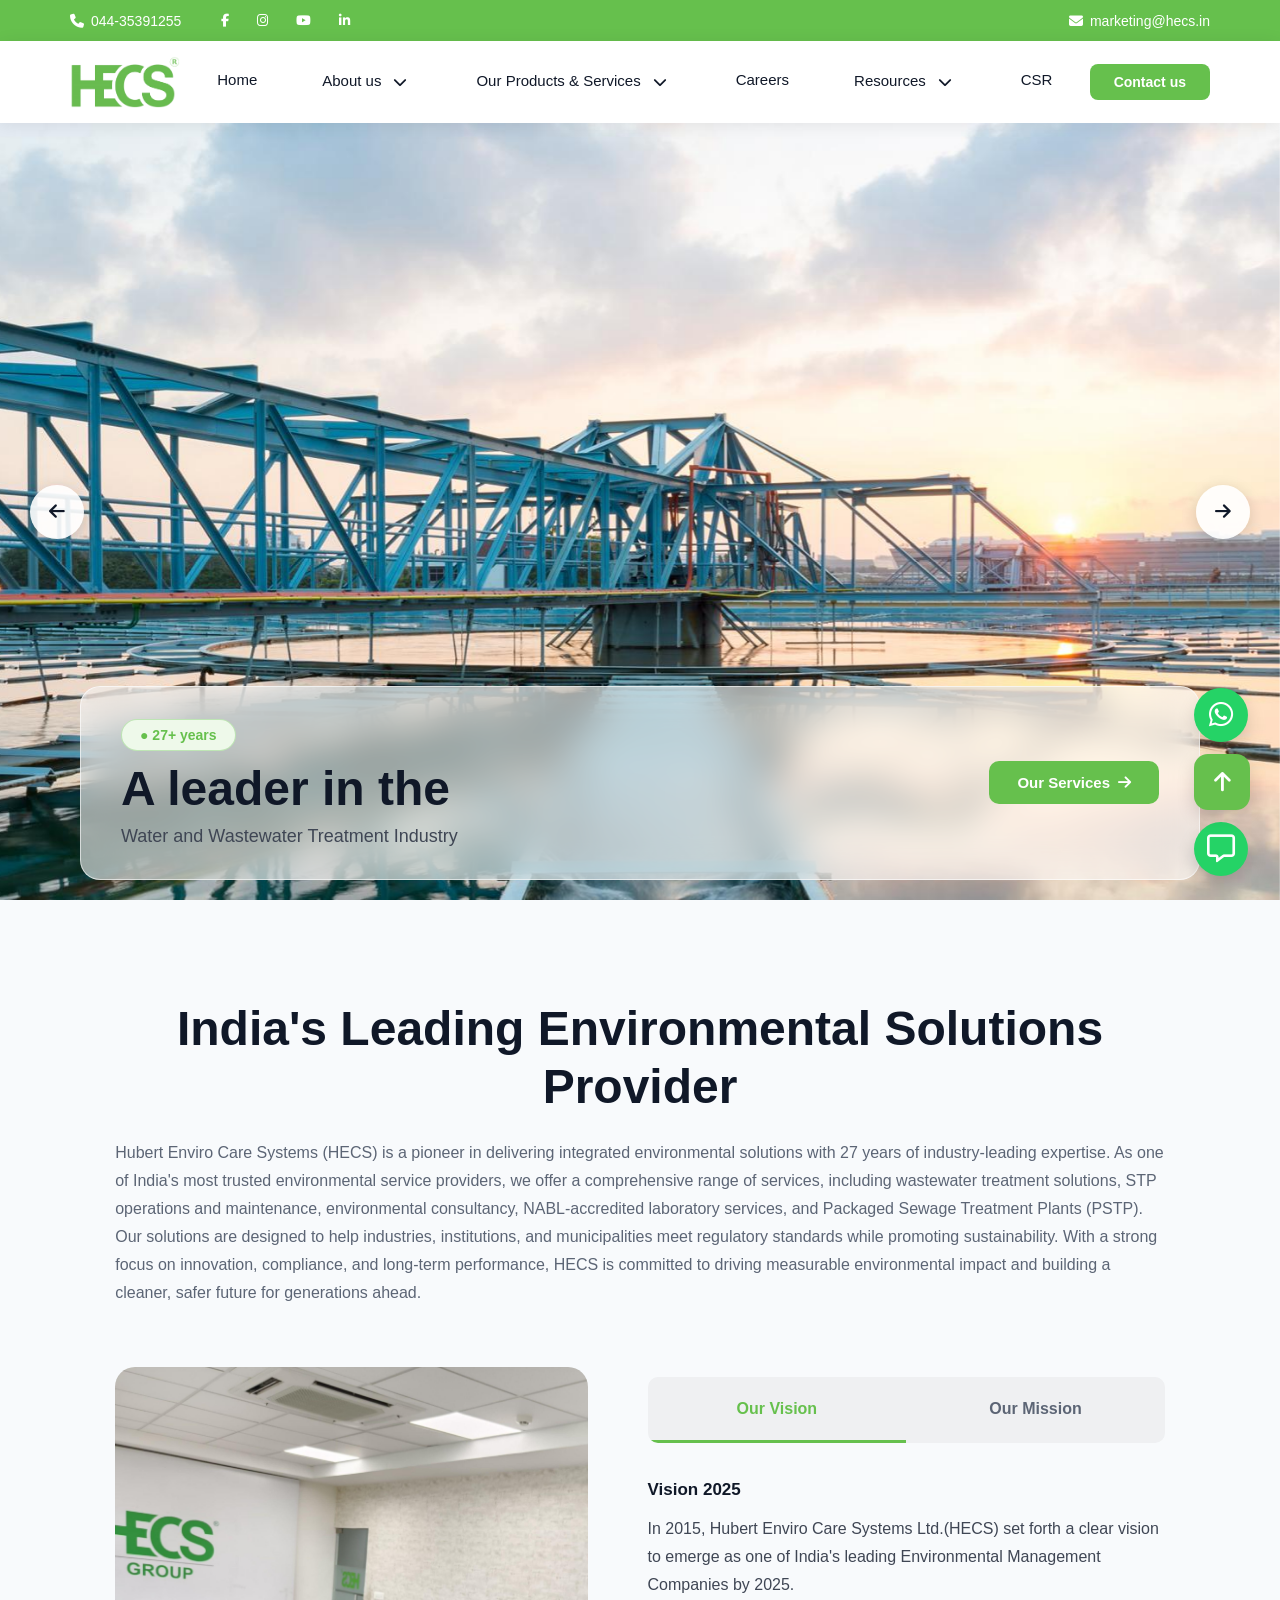
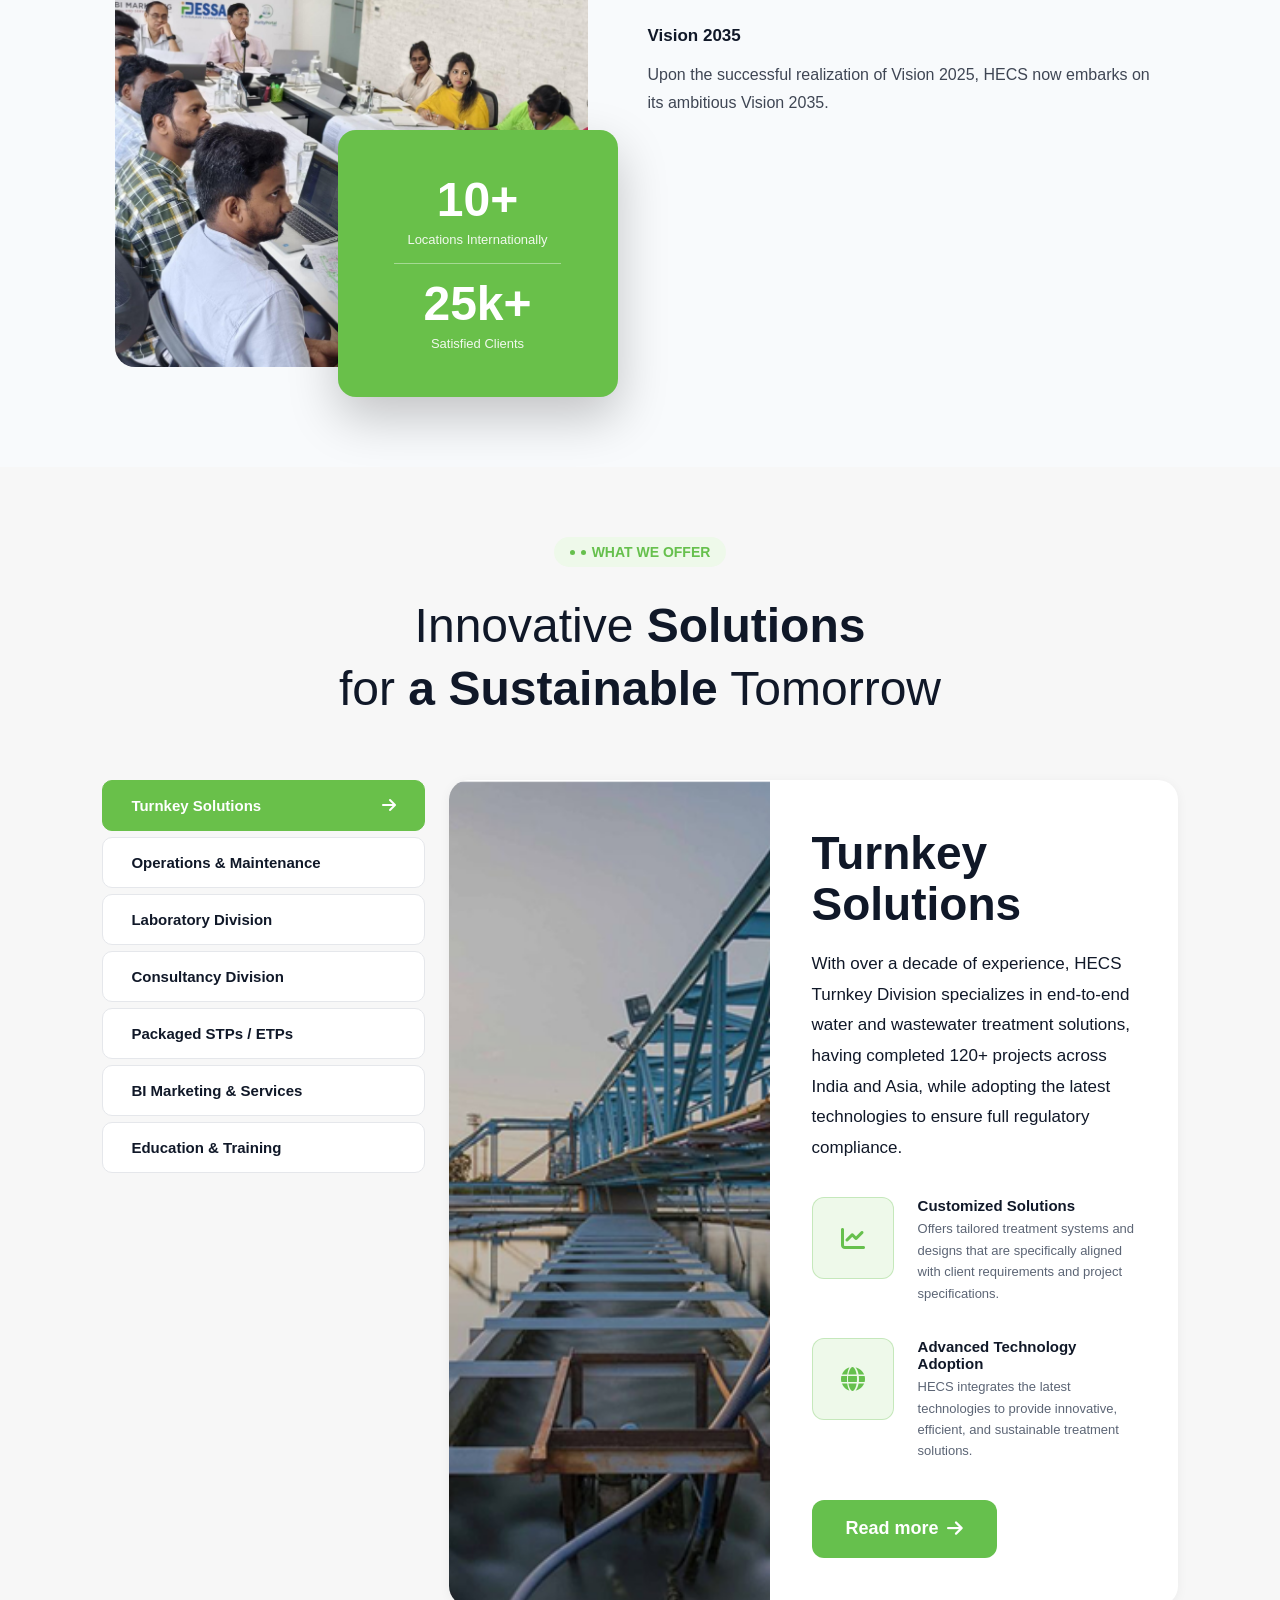
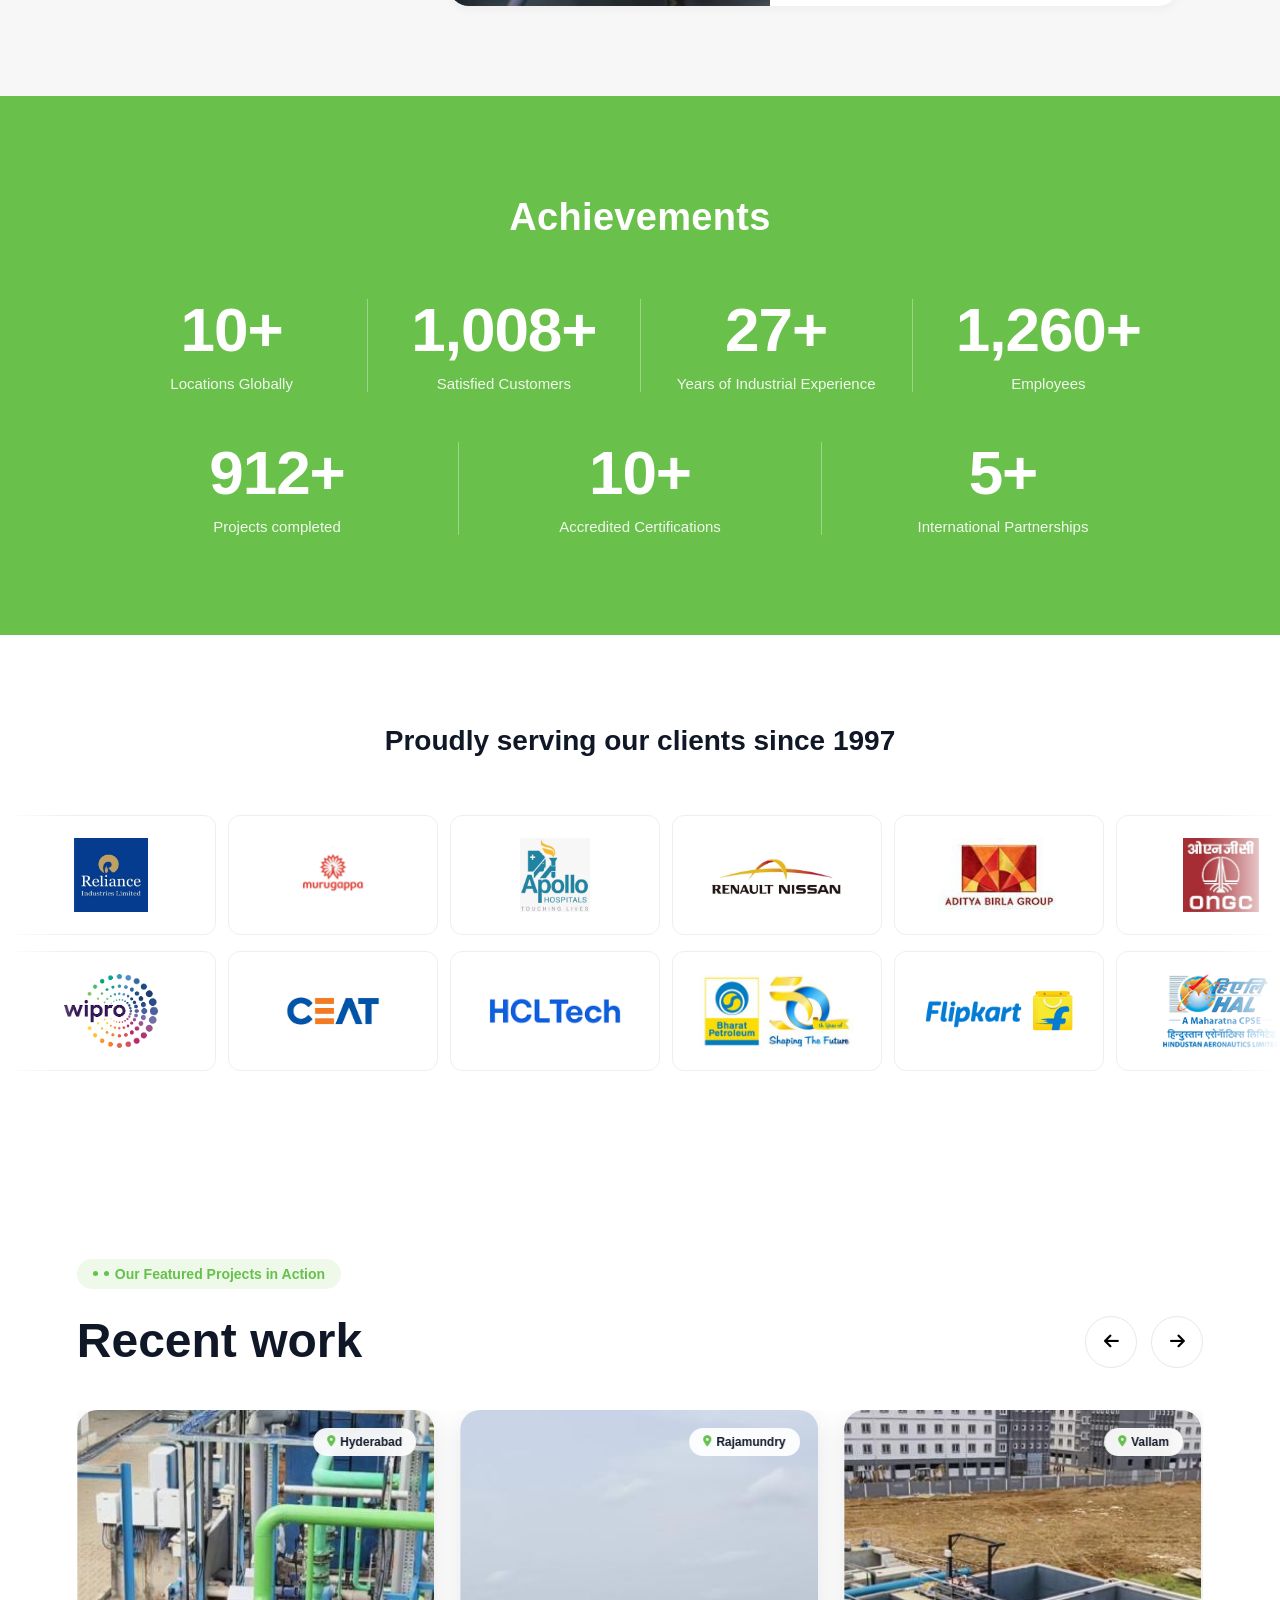
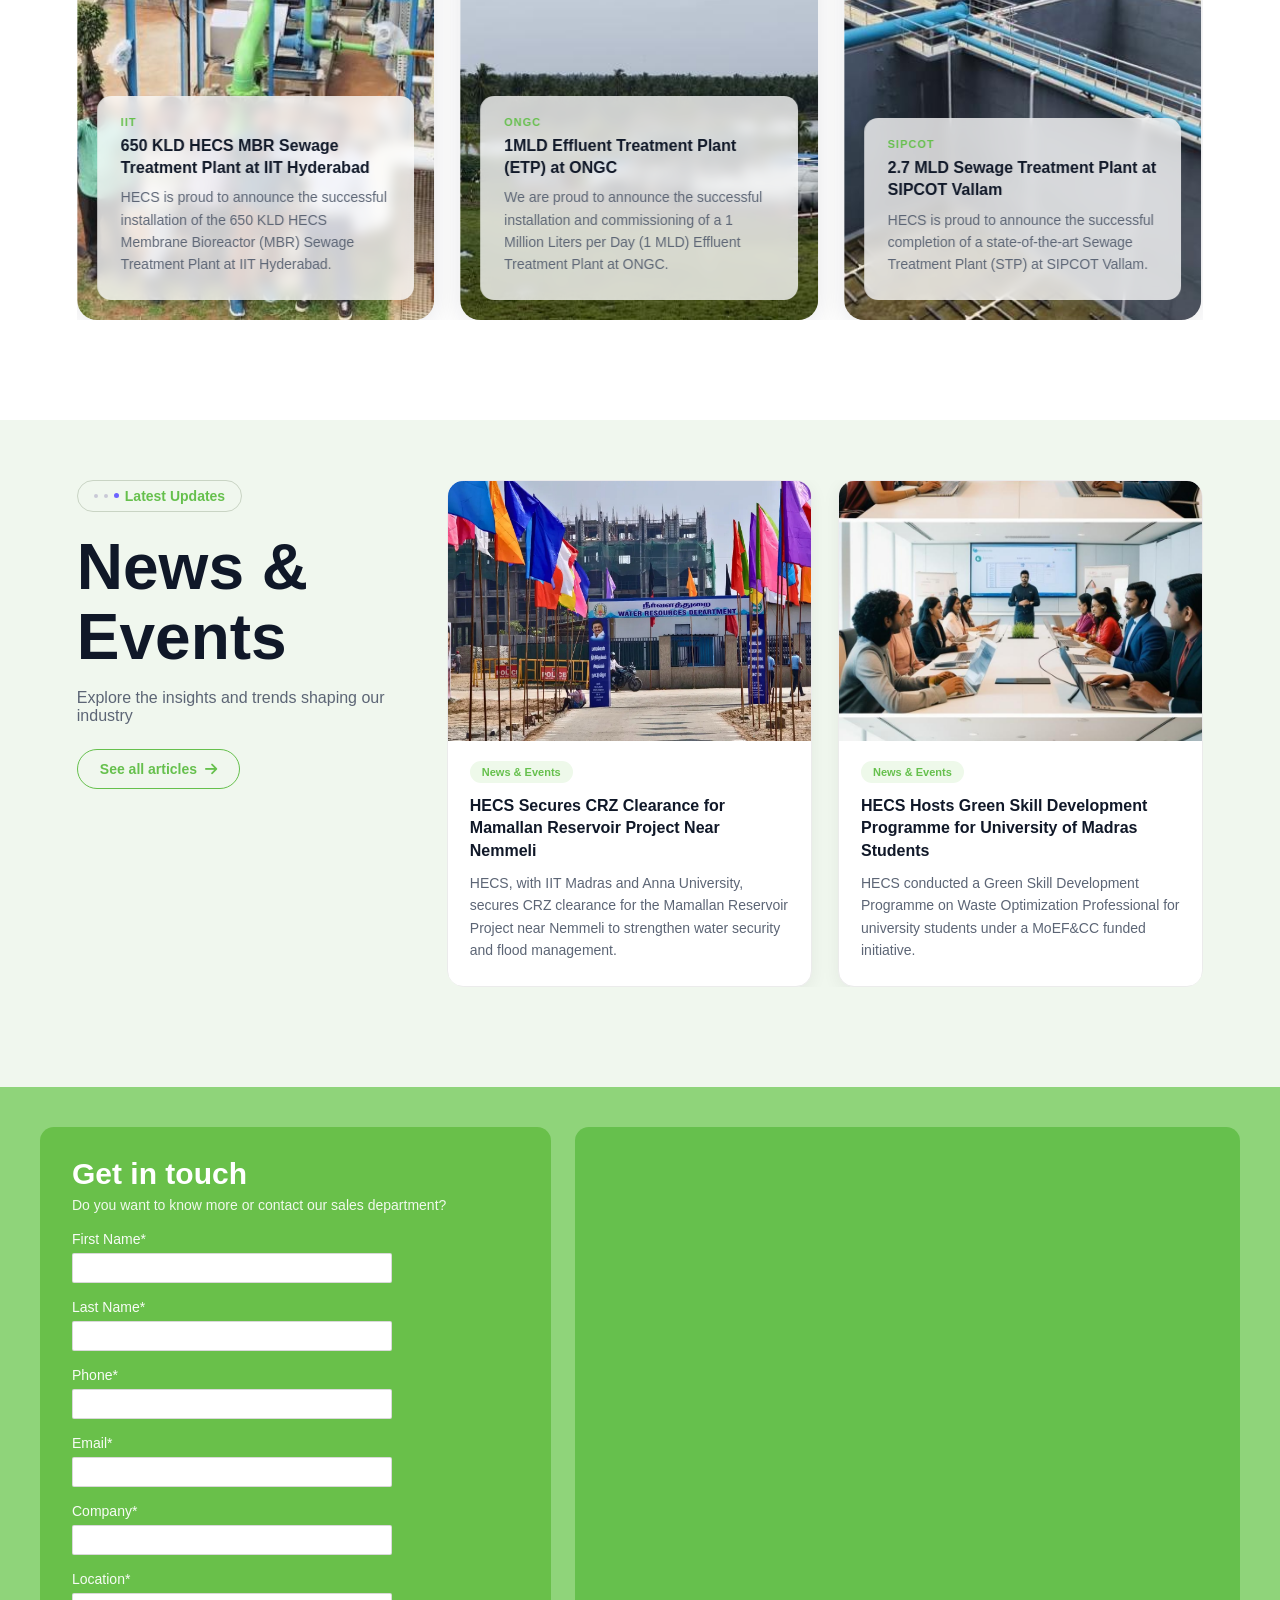
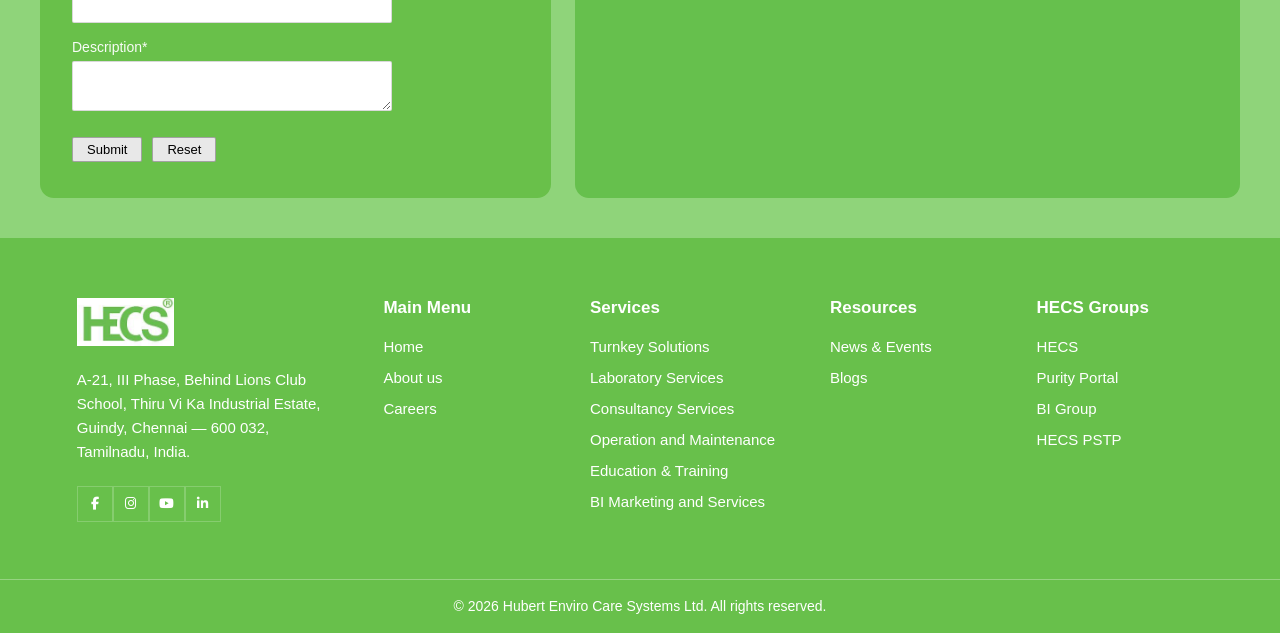
==== commit f4e75840: "Updated HECS website pages and UI fixes" ====
--- a/index.html
+++ b/index.html
@@ -113,14 +113,16 @@
         </li>
         <li><a href="csr.html">CSR</a></li>
       </ul>
+    </div>
+
+    <div class="nav-right-cluster">
       <a href="#" class="nav-cta">Contact us</a>
-    </div>
-
-    <button class="hamburger" id="hamburger" aria-label="Open menu">
-      <span></span>
-      <span></span>
-      <span></span>
-    </button>
+      <button class="hamburger" id="hamburger" aria-label="Open menu">
+        <span></span>
+        <span></span>
+        <span></span>
+      </button>
+    </div>
 
   </nav>
 
--- a/css/style.css
+++ b/css/style.css
@@ -399,6 +399,13 @@
   padding: 4px;
 }
 
+/* Desktop: cluster just shows the CTA button (hamburger hidden inside) */
+.nav-right-cluster {
+  display: flex;
+  align-items: center;
+  gap: 10px;
+}
+
 .hamburger span {
   display: block;
   width: 24px;
@@ -2553,9 +2560,9 @@
 
 .career-openings p{
 
-font-size:20px;
-
-font-weight:400;
+font-size:22px;
+
+font-weight:600;
 
 line-height:1.7;
 
@@ -2689,7 +2696,7 @@
 
 .life-hecs-header h2 {
   font-size: 52px;
-  font-weight: 200;
+  font-weight: 500;
   color: var(--dark);
   line-height: 1.1;
   margin-bottom: 22px;
@@ -3051,14 +3058,22 @@
 
 width:100%;
 
-height:550px;
-
-object-fit:cover;
+height:auto;
+
+object-fit:unset;
 
 display:block;
 
 border-radius:24px;
 
+}
+
+/* On desktop keep a max-height so it doesn't become too tall */
+@media (min-width: 769px) {
+  .csr-banner-img {
+    height: 550px;
+    object-fit: cover;
+  }
 }
 
 
@@ -3068,7 +3083,7 @@
 
 .csr-intro-section{
 
-padding:0 0 100px;
+padding:0 0 10px;
 
 }
 
@@ -3086,9 +3101,9 @@
 
 .csr-intro-inner h2{
 
-font-size:64px;
-
-font-weight:700;
+font-size:52px;
+
+font-weight:500;
 
 line-height:1.1;
 
@@ -3098,16 +3113,15 @@
 
 .csr-intro-inner p{
 
-font-size:20px;
-
-line-height:1.8;
-
+font-size:16px;
+text-align: justify;
+line-height:1.3;
 color:#5c6575;
 
 }
 
   .ceo-csr{
-  padding:100px 0;
+  padding:40px 0;
   background:#fff;
 }
 
@@ -3132,6 +3146,15 @@
 
 .ceo-csr-text{
   flex:1;
+}
+
+.ceo-csr-text h2{
+  font-size: 46px;
+}
+
+.ceo-csr-text p{
+  font-size: 20px;
+  text-align: justify;
 }
 
 .ceo-csr-img img{
@@ -3146,8 +3169,8 @@
 margin:auto;
 display:flex;
 align-items:center;
-gap:80px;
-padding:100px 0;
+gap:40px;
+padding:50px 0;
 }
 
 .csr-left{
@@ -3181,7 +3204,7 @@
 }
 
 .csr-left h2{
-font-size:48px;
+font-size:54px;
 margin-bottom:25px;
 line-height:1.2;
 }
@@ -3210,7 +3233,7 @@
 }
 .sdg-section{
 
-padding:120px 0;
+padding:50px 0;
 
 background:#fff;
 
@@ -3360,7 +3383,7 @@
 
 .csr-left h2{
 
-font-size:34px;
+font-size:48px;
 
 }
 
@@ -3402,20 +3425,28 @@
     padding: 0 14px;
     display: flex;
     align-items: center;
+    justify-content: space-between;
   }
 
   .logo { flex: 1; }
   .logo img { height: 60px; }
+
+  /* Right-side cluster: Contact us + hamburger */
+  .nav-right-cluster {
+    display: flex;
+    align-items: center;
+    gap: 10px;
+  }
 
   .nav-cta {
     display: flex;
     align-items: center;
     justify-content: center;
-    padding: 12px 18px;
-    border-radius: 14px;
-    font-size: 14px;
+    padding: 10px 16px;
+    border-radius: 12px;
+    font-size: 13px;
     white-space: nowrap;
-    margin-right: 12px;
+    margin-right: 0;
   }
 
   .hamburger {
@@ -3620,7 +3651,7 @@
   .top-bar-right { display: none; }
 
   .navbar { justify-content: space-between; }
-  .nav-cta { order: 2; }
+  .nav-cta { order: 2; font-size: 12px; padding: 9px 13px; }
   .hamburger { order: 3; }
 
   /* -- home: sections constrained to 92% width -- */
@@ -3663,7 +3694,7 @@
   .follow-us-bar {
     flex-wrap: wrap;
     justify-content: center;
-    padding: 14px 18px;
+    padding: 10px 18px;
     position: relative;
     top: -60px;
     margin-bottom: 0;
@@ -3783,8 +3814,8 @@
   .life-hecs { padding: 50px 0 60px; }
   .life-hecs-inner { width: 92%; }
   .life-hecs-header { margin-bottom: 40px; }
-  .life-hecs-header h2 { font-size: 30px; }
-  .life-hecs-header p { font-size: 16px; }
+  .life-hecs-header h2 { font-size: 40px; }
+  .life-hecs-header p { font-size: 19px;  }
   .life-col-img { height: 220px; border-radius: 12px; }
   .life-label-title { font-size: 17px; }
   .life-desc { font-size: 15px; }
@@ -3802,4 +3833,158 @@
   .blog-section { padding: 50px 0 70px; }
   .blog-inner { width: 92%; }
 }
-/* }+/* }
+
+/* ============================================================
+   CSR PROJECTS SLIDER SECTION
+   ============================================================ */
+
+.csr-projects-section {
+  padding: 80px 0 90px;
+  background: #fff;
+}
+
+.csr-projects-inner {
+  width: 88%;
+  max-width: 1280px;
+  margin: 0 auto;
+}
+
+.csr-projects-header {
+  display: flex;
+  align-items: center;
+  justify-content: space-between;
+  margin-bottom: 48px;
+}
+
+.csr-projects-header h2 {
+  font-size: 42px;
+  font-weight: 700;
+  color: #0e1a0e;
+  margin: 0;
+}
+
+.csr-projects-nav {
+  display: flex;
+  gap: 12px;
+}
+
+.csr-prev-btn,
+.csr-next-btn {
+  width: 46px;
+  height: 46px;
+  border-radius: 50%;
+  border: 1.5px solid #ccc;
+  background: #fff;
+  color: #333;
+  font-size: 15px;
+  cursor: pointer;
+  display: flex;
+  align-items: center;
+  justify-content: center;
+  transition: background 0.25s, color 0.25s, border-color 0.25s;
+}
+
+.csr-prev-btn:hover,
+.csr-next-btn:hover {
+  background: #2e7d32;
+  color: #fff;
+  border-color: #2e7d32;
+}
+
+/* Viewport — hides overflow so only 3 cards show */
+.csr-slider-viewport {
+  overflow: hidden;
+}
+
+.csr-slider-track {
+  display: flex;
+  gap: 28px;
+  transition: transform 0.5s cubic-bezier(0.4, 0, 0.2, 1);
+  will-change: transform;
+}
+
+/* Each card takes roughly 1/3 of the viewport */
+.csr-project-card {
+  flex: 0 0 calc((100% - 56px) / 3);
+  min-width: 0;
+  transition: transform 0.35s ease;
+  cursor: pointer;
+}
+
+.csr-project-card:hover {
+  transform: translateY(-10px);
+}
+
+.csr-project-img-wrap {
+  position: relative;
+  overflow: hidden;
+  border-radius: 14px;
+  margin-bottom: 20px;
+  aspect-ratio: 4 / 3;
+}
+
+.csr-project-img-wrap img {
+  width: 100%;
+  height: 100%;
+  object-fit: cover;
+  display: block;
+  transition: transform 0.45s ease;
+}
+
+/* Zoom on hover */
+.csr-project-card:hover .csr-project-img-wrap img {
+  transform: scale(1.07);
+}
+
+.csr-label {
+  position: absolute;
+  top: 14px;
+  left: 14px;
+  background: #fff;
+  color: #2e7d32;
+  font-size: 12px;
+  font-weight: 600;
+  padding: 4px 12px;
+  border-radius: 20px;
+  letter-spacing: 0.5px;
+}
+
+.csr-project-card h3 {
+  font-size: 17px;
+  font-weight: 600;
+  color: #0e1a0e;
+  line-height: 1.45;
+  margin: 0 0 14px;
+}
+
+.csr-keep-reading {
+  display: inline-flex;
+  align-items: center;
+  gap: 8px;
+  color: #2e7d32;
+  font-size: 14px;
+  font-weight: 600;
+  text-decoration: none;
+  transition: gap 0.2s;
+}
+
+.csr-keep-reading:hover {
+  gap: 12px;
+}
+
+/* ---- Responsive ---- */
+@media (max-width: 1024px) and (min-width: 769px) {
+  .csr-project-card {
+    flex: 0 0 calc((100% - 28px) / 2);
+  }
+  .csr-projects-header h2 { font-size: 30px; }
+}
+
+@media (max-width: 768px) {
+  .csr-project-card {
+    flex: 0 0 100%;
+  }
+  .csr-projects-section { padding: 50px 0 60px; }
+  .csr-projects-header h2 { font-size: 26px; }
+}
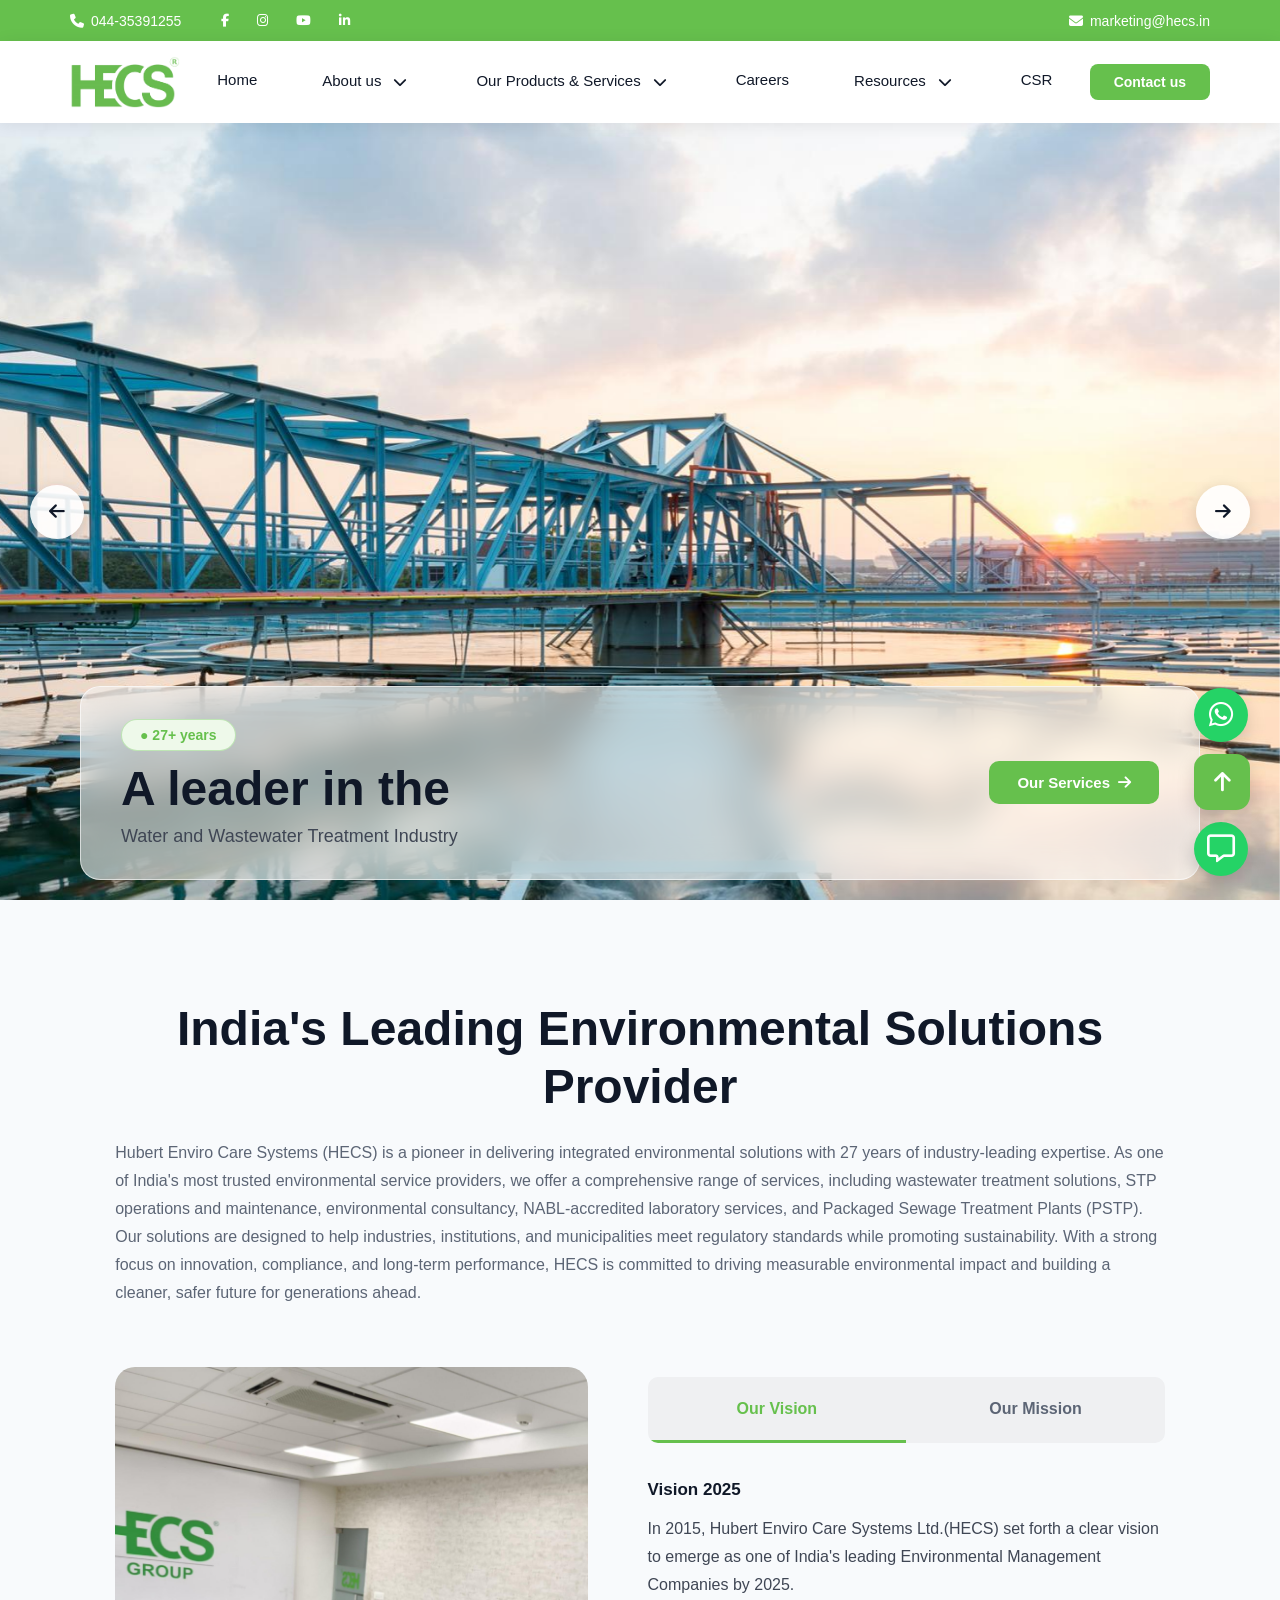
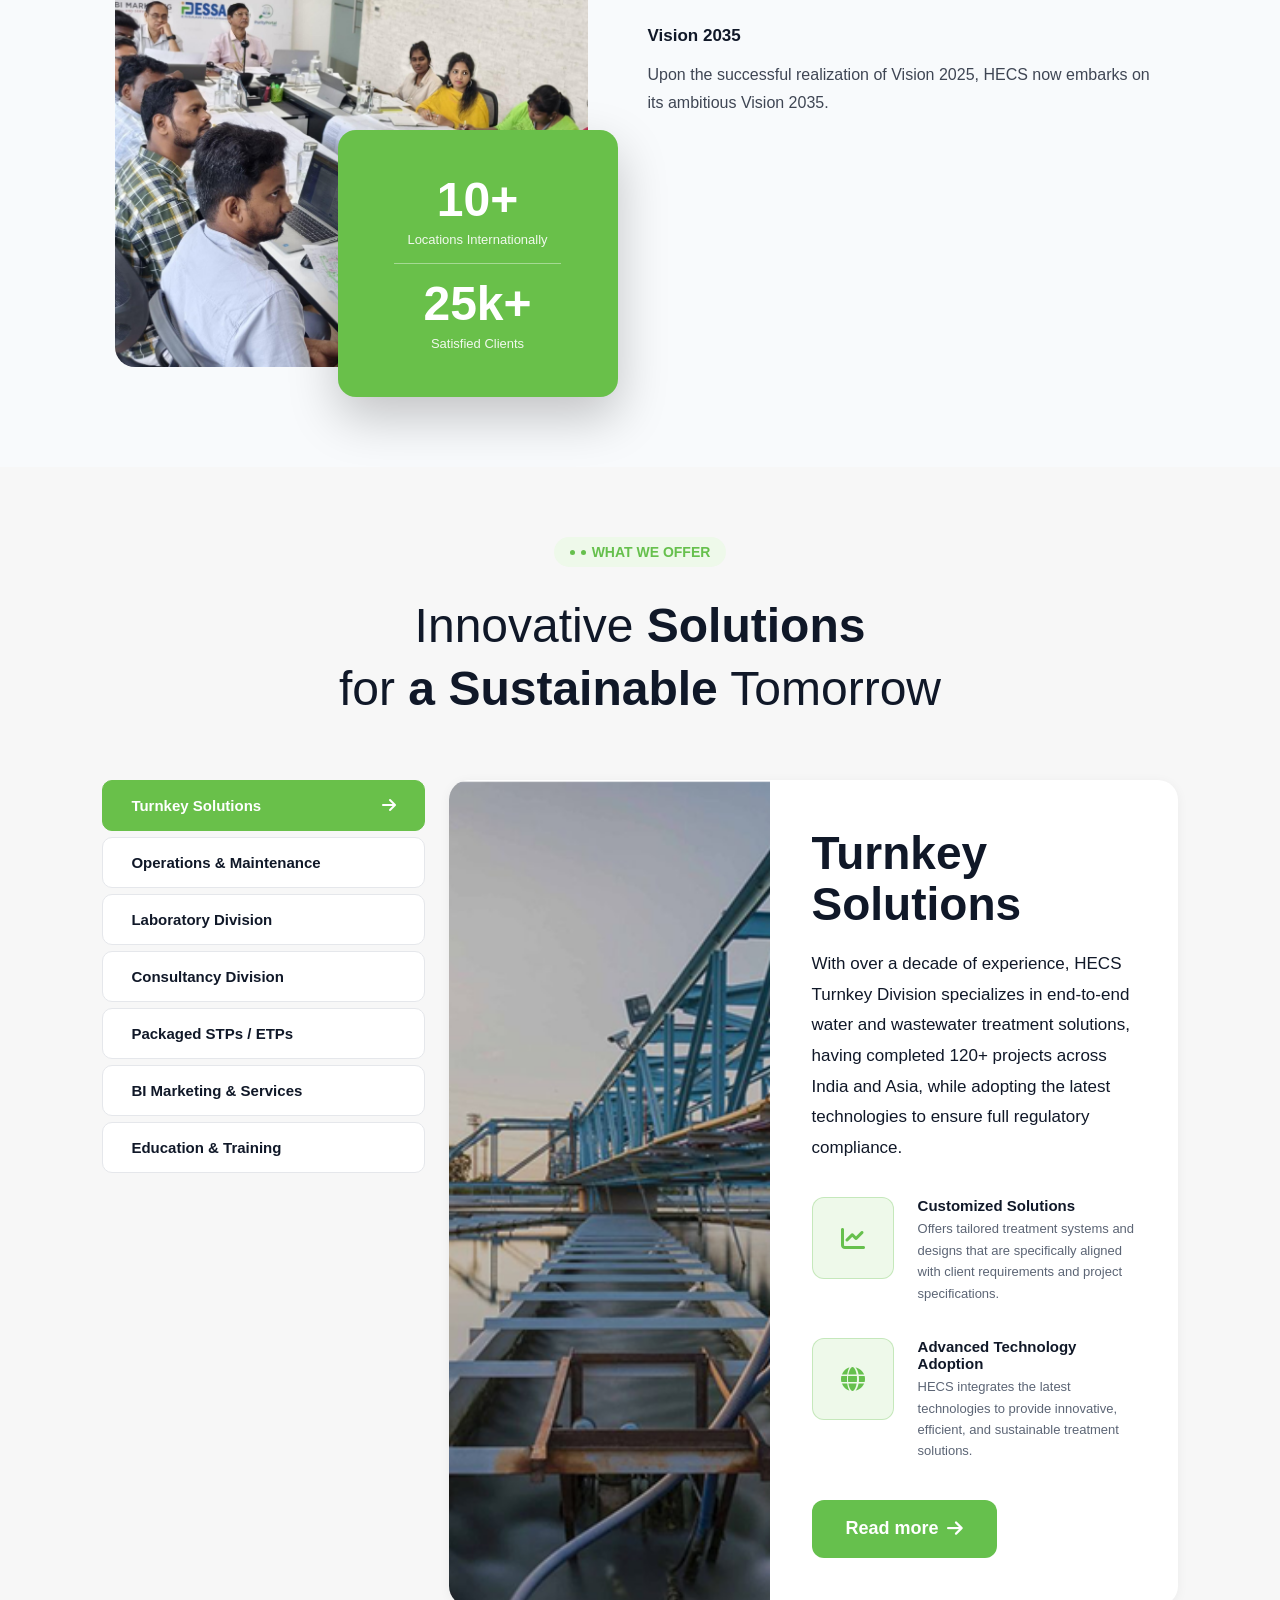
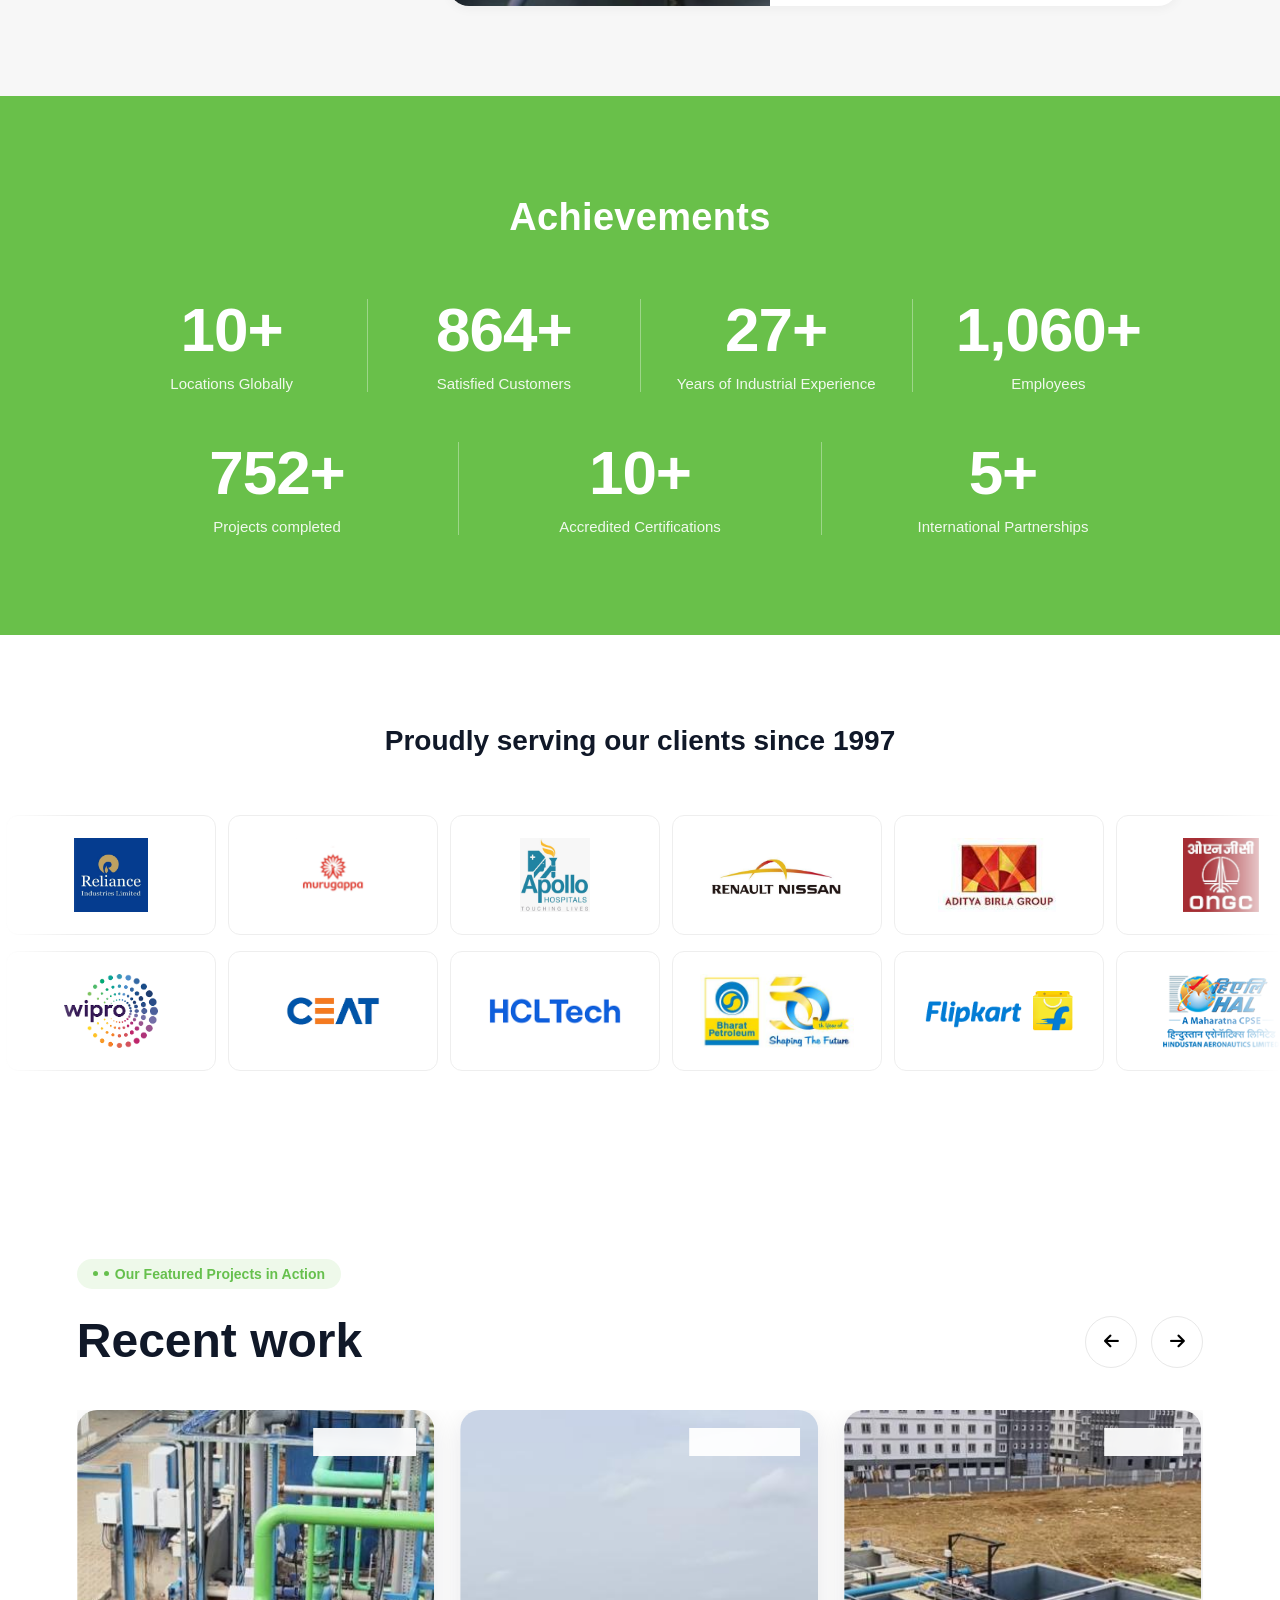
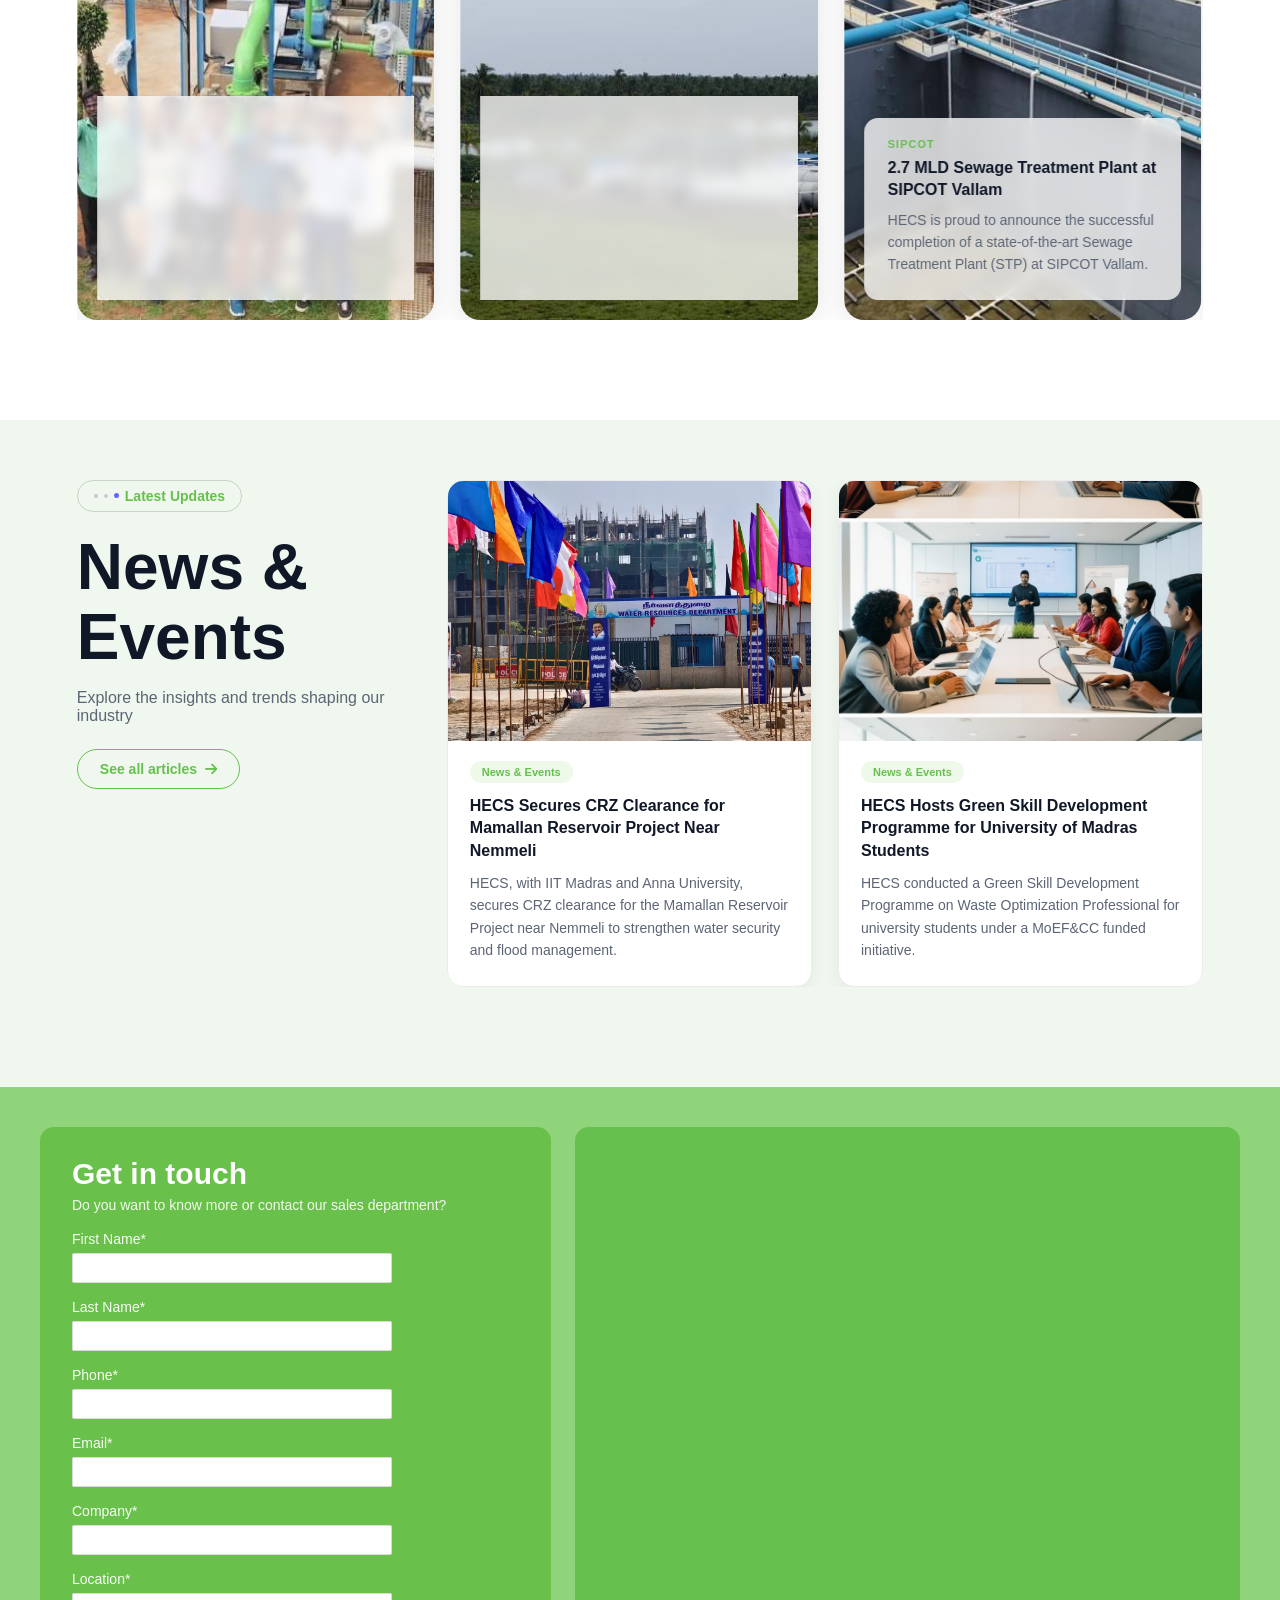
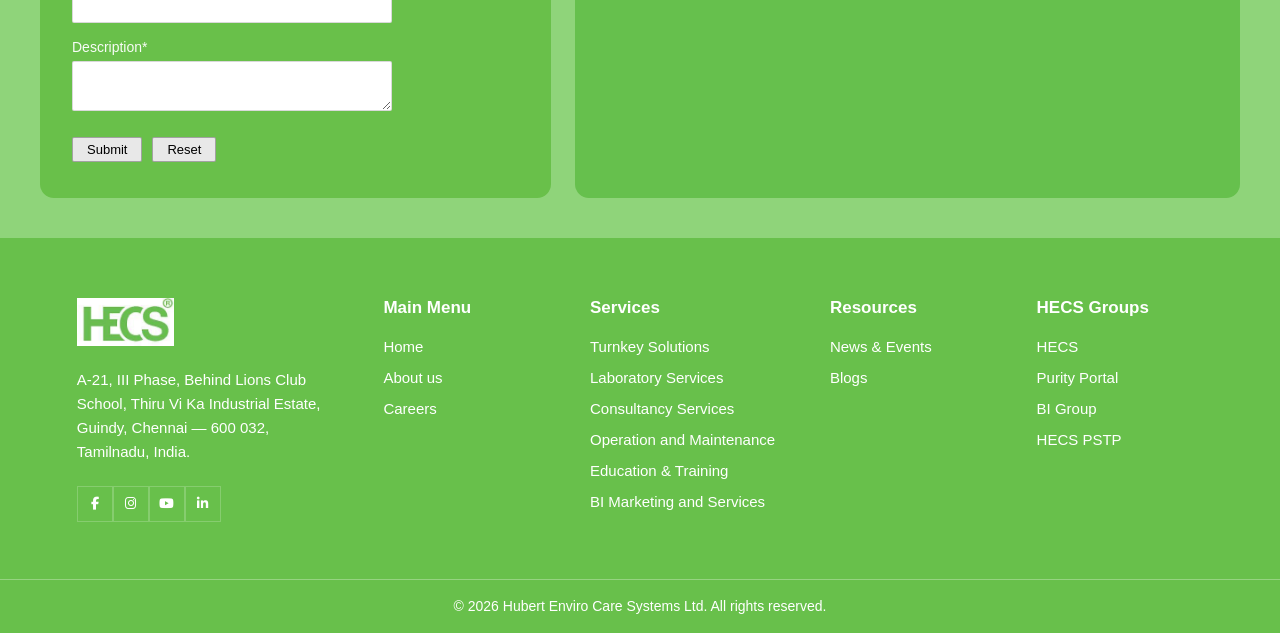
==== commit 9837a943: "Updated HECS website pages and UI fixes" ====
--- a/index.html
+++ b/index.html
@@ -12,7 +12,7 @@
   <link rel="stylesheet" href="css/style.css">
   <link rel="stylesheet" href="https://cdnjs.cloudflare.com/ajax/libs/font-awesome/6.5.1/css/all.min.css">
   <link rel="stylesheet" href="https://cdnjs.cloudflare.com/ajax/libs/OwlCarousel2/2.3.4/assets/owl.carousel.min.css">
-  <link rel="stylesheet" href="https://cdnjs.cloudflare.com/ajax/libs/OwlCarousel2/2.3.4/assets/owl.theme.default.min.css">
+  <!-- <link rel="stylesheet" href="https://cdnjs.cloudflare.com/ajax/libs/OwlCarousel2/2.3.4/assets/owl.theme.default.min.css"> -->
 </head>
 
 <body>
--- a/css/style.css
+++ b/css/style.css
@@ -1,4 +1,7 @@
-/* ---- Reset & Base*/
+/* ============================================================
+   RESET & BASE
+   ============================================================ */
+
 *, *::before, *::after {
   margin: 0;
   padding: 0;
@@ -37,10 +40,16 @@
   background: var(--white);
   overflow-x: hidden;
 }
+body{
+
+padding-top:123px;
+
+}
 
 /* ============================================================
-   Scroll-triggered fade-in animations
+   SCROLL-TRIGGERED FADE-IN ANIMATIONS
    ============================================================ */
+
 .section-anim {
   opacity: 0;
   transform: translateY(80px);
@@ -53,8 +62,9 @@
 }
 
 /* ============================================================
-   TOP BAR 
+   TOP BAR
    ============================================================ */
+
 .header-wrapper{
 
 position:fixed;
@@ -132,8 +142,9 @@
 }
 
 /* ============================================================
-   NAVBAR 
+   NAVBAR
    ============================================================ */
+
 .navbar {
   position: relative;
   height: 82px;
@@ -426,6 +437,7 @@
 /* ============================================================
    HERO (FIX #10 — viewport-relative height)
    ============================================================ */
+
 .hero {
  
   position: relative;
@@ -434,11 +446,6 @@
   overflow: hidden;
 }
 
-body{
-
-padding-top:123px;
-
-}
 
 .owl-carousel,
 .owl-stage-outer,
@@ -572,8 +579,9 @@
 }
 
 /* ============================================================
-   ABOUT SECTION 
+   ABOUT SECTION
    ============================================================ */
+
 .about-section {
 
   background: var(--off-white);
@@ -741,8 +749,9 @@
 }
 
 /* ============================================================
-   SERVICES SECTION 
+   SERVICES SECTION
    ============================================================ */
+
 .services-section {
   width: 100%;
   padding: 70px 0 90px;
@@ -1001,6 +1010,7 @@
 /* ============================================================
    ACHIEVEMENTS SECTION
    ============================================================ */
+
 .achievements-section {
   background: var(--green-mid);
   padding: 100px 0;
@@ -1057,6 +1067,7 @@
 /* ============================================================
    PARTNERS SECTION (FIX #29 #30)
    ============================================================ */
+
 .partners-section {
   padding: 90px 0 80px;
   background: var(--white);
@@ -1144,6 +1155,7 @@
 /* ============================================================
    RECENT WORK SECTION (FIX #31 #32)
    ============================================================ */
+
 .recent-work-section {
   width: 88%;
   max-width: 1380px;
@@ -1296,8 +1308,9 @@
 }
 
 /* ============================================================
-   NEWS & EVENTS SECTION 
+   NEWS & EVENTS SECTION
    ============================================================ */
+
 .news-section {
   width: 100%;
   max-width: 100%;
@@ -1483,6 +1496,7 @@
 /* ============================================================
    CONTACT SECTION (FIX #45)
    ============================================================ */
+
 .contact-section {
   display: flex;
   min-height: 640px;
@@ -1626,7 +1640,8 @@
 
 /* ============================================================
    FOOTER
-============================================================ */
+   ============================================================ */
+
 
 .site-footer{
 position:relative;
@@ -1813,6 +1828,7 @@
    FLOATING BUTTONS (FIX #37 #38)
    ============================================================ */
 
+
 .floating-buttons{
 
 position:fixed;
@@ -1943,6 +1959,7 @@
 /* ============================================================
    ABOUT PAGE
    ============================================================ */
+
 
 /* ---- Page header / breadcrumb banner ---- */
 .page-header {
@@ -2230,7 +2247,10 @@
   box-shadow: 0 18px 45px rgba(0,0,0,.12);
 }
 
-/* PRODUCTS INTRO */
+/* ============================================================
+   PRODUCTS INTRO
+   ============================================================ */
+
 
 .products-intro{
 
@@ -2278,9 +2298,10 @@
 
 }
 
-/* ==========================================
-PRODUCT CARDS
-========================================== */
+/* ============================================================
+   PRODUCT CARDS
+   ============================================================ */
+
 
 .product-cards{
 
@@ -2476,9 +2497,10 @@
 
 }
 
-/* ===========================
-CURRENT OPENINGS
-=========================== */
+/* ============================================================
+   CURRENT OPENINGS
+   ============================================================ */
+
 
 .career-openings{
 
@@ -2673,9 +2695,10 @@
 
 }
 
-/* ===========================
+/* ============================================================
    LIFE AT HECS
-=========================== */
+   ============================================================ */
+
 
 .life-hecs {
   padding: 80px 0 100px;
@@ -2777,9 +2800,12 @@
   margin: 0;
 }
 
-/* ===========================
+
+
+/* ============================================================
    EMPLOYEE TESTIMONIALS
-=========================== */
+   ============================================================ */
+
 
 .testimonials-section {
   padding: 90px 0 110px;
@@ -2947,9 +2973,10 @@
   background: var(--green);
 }
 
-/* resources page */
-
-/* ---- Blog Section ---- */
+/* ============================================================
+   BLOG SECTION (RESOURCES PAGE)
+   ============================================================ */
+
     .blog-section {
       width: 100%;
       background: var(--white);
@@ -3040,9 +3067,10 @@
     width: fit-content;
   }
 
-/* ==========================
-CSR BANNER
-========================== */
+/* ============================================================
+   CSR BANNER
+   ============================================================ */
+
 
 .csr-banner-hero{
 
@@ -3068,18 +3096,10 @@
 
 }
 
-/* On desktop keep a max-height so it doesn't become too tall */
-@media (min-width: 769px) {
-  .csr-banner-img {
-    height: 550px;
-    object-fit: cover;
-  }
-}
-
-
-/* ==========================
-CSR INTRO
-========================== */
+/* ============================================================
+   CSR INTRO
+   ============================================================ */
+
 
 .csr-intro-section{
 
@@ -3120,6 +3140,10 @@
 
 }
 
+/* ============================================================
+   CSR — CEO MESSAGE
+   ============================================================ */
+
   .ceo-csr{
   padding:40px 0;
   background:#fff;
@@ -3162,6 +3186,10 @@
   border-radius:20px;
   display:block;
 }
+
+/* ============================================================
+   CSR — EDUCATIONAL INFRASTRUCTURE
+   ============================================================ */
 
 .csr-container{
 width:85%;
@@ -3215,6 +3243,10 @@
 color:#5c6575;
 }
 
+/* ============================================================
+   CSR — COMMITMENT
+   ============================================================ */
+
 .commitment-section{
 padding:100px 0;
 background:#69c04a;
@@ -3231,6 +3263,11 @@
 font-size:48px;
 margin-bottom:20px;
 }
+
+/* ============================================================
+   CSR — SDG GOALS
+   ============================================================ */
+
 .sdg-section{
 
 padding:50px 0;
@@ -3339,62 +3376,148 @@
 
 }
 
-@media(max-width:900px){
-
-.ceo-csr-inner{
-
-flex-direction:column;
-
-padding:50px;
-
-}
-
-.csr-container{
-
-flex-direction:column;
-
-}
-
-.sdg-grid{
-
-grid-template-columns:1fr 1fr;
-
-}
-
-}
-
-@media(max-width:600px){
-
-.ceo-csr-inner{
-
-width:92%;
-
-padding:35px 25px;
-
-gap:40px;
-
-}
-
-.sdg-grid{
-
-grid-template-columns:1fr;
-
-}
-
-.csr-left h2{
-
-font-size:48px;
-
-}
-
-}
-
-
+/* ============================================================
+   CSR PROJECTS SLIDER SECTION
+   ============================================================ */
+
+.csr-projects-section {
+  padding: 80px 0 90px;
+  background: #fff;
+}
+
+.csr-projects-inner {
+  width: 88%;
+  max-width: 1280px;
+  margin: 0 auto;
+}
+
+.csr-projects-header {
+  display: flex;
+  align-items: center;
+  justify-content: space-between;
+  margin-bottom: 48px;
+}
+
+.csr-projects-header h2 {
+  font-size: 42px;
+  font-weight: 700;
+  color: #0e1a0e;
+  margin: 0;
+}
+
+.csr-projects-nav {
+  display: flex;
+  gap: 12px;
+}
+
+.csr-prev-btn,
+.csr-next-btn {
+  width: 46px;
+  height: 46px;
+  border-radius: 50%;
+  border: 1.5px solid #ccc;
+  background: #fff;
+  color: #333;
+  font-size: 15px;
+  cursor: pointer;
+  display: flex;
+  align-items: center;
+  justify-content: center;
+  transition: background 0.25s, color 0.25s, border-color 0.25s;
+}
+
+.csr-prev-btn:hover,
+.csr-next-btn:hover {
+  background: #2e7d32;
+  color: #fff;
+  border-color: #2e7d32;
+}
+
+/* Viewport — hides overflow so only 3 cards show */
+.csr-slider-viewport {
+  overflow: hidden;
+}
+
+.csr-slider-track {
+  display: flex;
+  gap: 28px;
+  transition: transform 0.5s cubic-bezier(0.4, 0, 0.2, 1);
+  will-change: transform;
+}
+
+/* Each card takes roughly 1/3 of the viewport */
+.csr-project-card {
+  flex: 0 0 calc((100% - 56px) / 3);
+  min-width: 0;
+  transition: transform 0.35s ease;
+  cursor: pointer;
+}
+
+.csr-project-card:hover {
+  transform: translateY(-10px);
+}
+
+.csr-project-img-wrap {
+  position: relative;
+  overflow: hidden;
+  border-radius: 14px;
+  margin-bottom: 20px;
+  aspect-ratio: 4 / 3;
+}
+
+.csr-project-img-wrap img {
+  width: 100%;
+  height: 100%;
+  object-fit: cover;
+  display: block;
+  transition: transform 0.45s ease;
+}
+
+/* Zoom on hover */
+.csr-project-card:hover .csr-project-img-wrap img {
+  transform: scale(1.07);
+}
+
+.csr-label {
+  position: absolute;
+  top: 14px;
+  left: 14px;
+  background: #fff;
+  color: #2e7d32;
+  font-size: 12px;
+  font-weight: 600;
+  padding: 4px 12px;
+  border-radius: 20px;
+  letter-spacing: 0.5px;
+}
+
+.csr-project-card h3 {
+  font-size: 17px;
+  font-weight: 600;
+  color: #0e1a0e;
+  line-height: 1.45;
+  margin: 0 0 14px;
+}
+
+.csr-keep-reading {
+  display: inline-flex;
+  align-items: center;
+  gap: 8px;
+  color: #2e7d32;
+  font-size: 14px;
+  font-weight: 600;
+  text-decoration: none;
+  transition: gap 0.2s;
+}
+
+.csr-keep-reading:hover {
+  gap: 12px;
+}
 
 /* ============================================================
    RESPONSIVENESS
-   One @media block per breakpoint — desktop -> tablet -> phone.
    ============================================================ */
+
 
 /* ---- Small desktop / large tablet (<=1100px) ---- */
 @media (max-width: 1100px) {
@@ -3413,6 +3536,7 @@
   .footer-top { grid-template-columns: 1fr 1fr; }
   .footer-brand { grid-column: 1 / -1; }
 }
+
 
 /* ---- Tablet (<=900px) ---- */
 @media (max-width: 900px) {
@@ -3638,7 +3762,30 @@
   .blog-grid { grid-template-columns: 1fr 1fr; gap: 24px; }
   .blog-heading { font-size: 40px; }
 
-}
+
+  /* -- csr page: ceo message / sustainability container / sdg grid -- */
+  .ceo-csr-inner{
+
+  flex-direction:column;
+
+  padding:50px;
+
+  }
+
+  .csr-container{
+
+  flex-direction:column;
+
+  }
+
+  .sdg-grid{
+
+  grid-template-columns:1fr 1fr;
+
+  }
+
+}
+
 
 /* ---- Phone (<=600px) ---- */
 @media (max-width: 600px) {
@@ -3816,9 +3963,31 @@
   .life-hecs-header { margin-bottom: 40px; }
   .life-hecs-header h2 { font-size: 40px; }
   .life-hecs-header p { font-size: 19px;  }
-  .life-col-img { height: 220px; border-radius: 12px; }
+  .life-col-img { height: 220px; border-radius: 12px 12px 0 0; }
   .life-label-title { font-size: 17px; }
   .life-desc { font-size: 15px; }
+
+  /* ── Life at HECS mobile slider ── */
+  .life-hecs-slider-viewport {
+    overflow: hidden;
+    width: 100%;
+  }
+  .life-hecs-grid {
+    display: flex !important;
+    flex-direction: row !important;
+    gap: 0 !important;
+    width: 300%;          /* 3 cards × 100% */
+    transition: transform 0.55s cubic-bezier(0.4, 0, 0.2, 1);
+    will-change: transform;
+    align-items: stretch;
+  }
+  .life-col {
+    flex: 0 0 33.3333%;  /* exactly 1/3 of the track = 100% viewport */
+    box-sizing: border-box;
+    padding: 0 8px;
+  }
+
+
 
   .testimonials-section { padding: 50px 0 60px; }
   .testimonials-inner { width: 92%; }
@@ -3832,159 +4001,28 @@
   .blog-heading { font-size: 32px; }
   .blog-section { padding: 50px 0 70px; }
   .blog-inner { width: 92%; }
-}
-/* }
-
-/* ============================================================
-   CSR PROJECTS SLIDER SECTION
-   ============================================================ */
-
-.csr-projects-section {
-  padding: 80px 0 90px;
-  background: #fff;
-}
-
-.csr-projects-inner {
-  width: 88%;
-  max-width: 1280px;
-  margin: 0 auto;
-}
-
-.csr-projects-header {
-  display: flex;
-  align-items: center;
-  justify-content: space-between;
-  margin-bottom: 48px;
-}
-
-.csr-projects-header h2 {
-  font-size: 42px;
-  font-weight: 700;
-  color: #0e1a0e;
-  margin: 0;
-}
-
-.csr-projects-nav {
-  display: flex;
-  gap: 12px;
-}
-
-.csr-prev-btn,
-.csr-next-btn {
-  width: 46px;
-  height: 46px;
-  border-radius: 50%;
-  border: 1.5px solid #ccc;
-  background: #fff;
-  color: #333;
-  font-size: 15px;
-  cursor: pointer;
-  display: flex;
-  align-items: center;
-  justify-content: center;
-  transition: background 0.25s, color 0.25s, border-color 0.25s;
-}
-
-.csr-prev-btn:hover,
-.csr-next-btn:hover {
-  background: #2e7d32;
-  color: #fff;
-  border-color: #2e7d32;
-}
-
-/* Viewport — hides overflow so only 3 cards show */
-.csr-slider-viewport {
-  overflow: hidden;
-}
-
-.csr-slider-track {
-  display: flex;
-  gap: 28px;
-  transition: transform 0.5s cubic-bezier(0.4, 0, 0.2, 1);
-  will-change: transform;
-}
-
-/* Each card takes roughly 1/3 of the viewport */
-.csr-project-card {
-  flex: 0 0 calc((100% - 56px) / 3);
-  min-width: 0;
-  transition: transform 0.35s ease;
-  cursor: pointer;
-}
-
-.csr-project-card:hover {
-  transform: translateY(-10px);
-}
-
-.csr-project-img-wrap {
-  position: relative;
-  overflow: hidden;
-  border-radius: 14px;
-  margin-bottom: 20px;
-  aspect-ratio: 4 / 3;
-}
-
-.csr-project-img-wrap img {
-  width: 100%;
-  height: 100%;
-  object-fit: cover;
-  display: block;
-  transition: transform 0.45s ease;
-}
-
-/* Zoom on hover */
-.csr-project-card:hover .csr-project-img-wrap img {
-  transform: scale(1.07);
-}
-
-.csr-label {
-  position: absolute;
-  top: 14px;
-  left: 14px;
-  background: #fff;
-  color: #2e7d32;
-  font-size: 12px;
-  font-weight: 600;
-  padding: 4px 12px;
-  border-radius: 20px;
-  letter-spacing: 0.5px;
-}
-
-.csr-project-card h3 {
-  font-size: 17px;
-  font-weight: 600;
-  color: #0e1a0e;
-  line-height: 1.45;
-  margin: 0 0 14px;
-}
-
-.csr-keep-reading {
-  display: inline-flex;
-  align-items: center;
-  gap: 8px;
-  color: #2e7d32;
-  font-size: 14px;
-  font-weight: 600;
-  text-decoration: none;
-  transition: gap 0.2s;
-}
-
-.csr-keep-reading:hover {
-  gap: 12px;
-}
-
-/* ---- Responsive ---- */
-@media (max-width: 1024px) and (min-width: 769px) {
-  .csr-project-card {
-    flex: 0 0 calc((100% - 28px) / 2);
+
+  /* -- csr page: ceo message / sdg grid / heading -- */
+  .ceo-csr-inner{
+
+  width:92%;
+
+  padding:35px 25px;
+
+  gap:40px;
+
   }
-  .csr-projects-header h2 { font-size: 30px; }
-}
-
-@media (max-width: 768px) {
-  .csr-project-card {
-    flex: 0 0 100%;
+
+  .sdg-grid{
+
+  grid-template-columns:1fr;
+
   }
-  .csr-projects-section { padding: 50px 0 60px; }
-  .csr-projects-header h2 { font-size: 26px; }
+
+  .csr-left h2{
+
+  font-size:48px;
+
+  }
+
 }
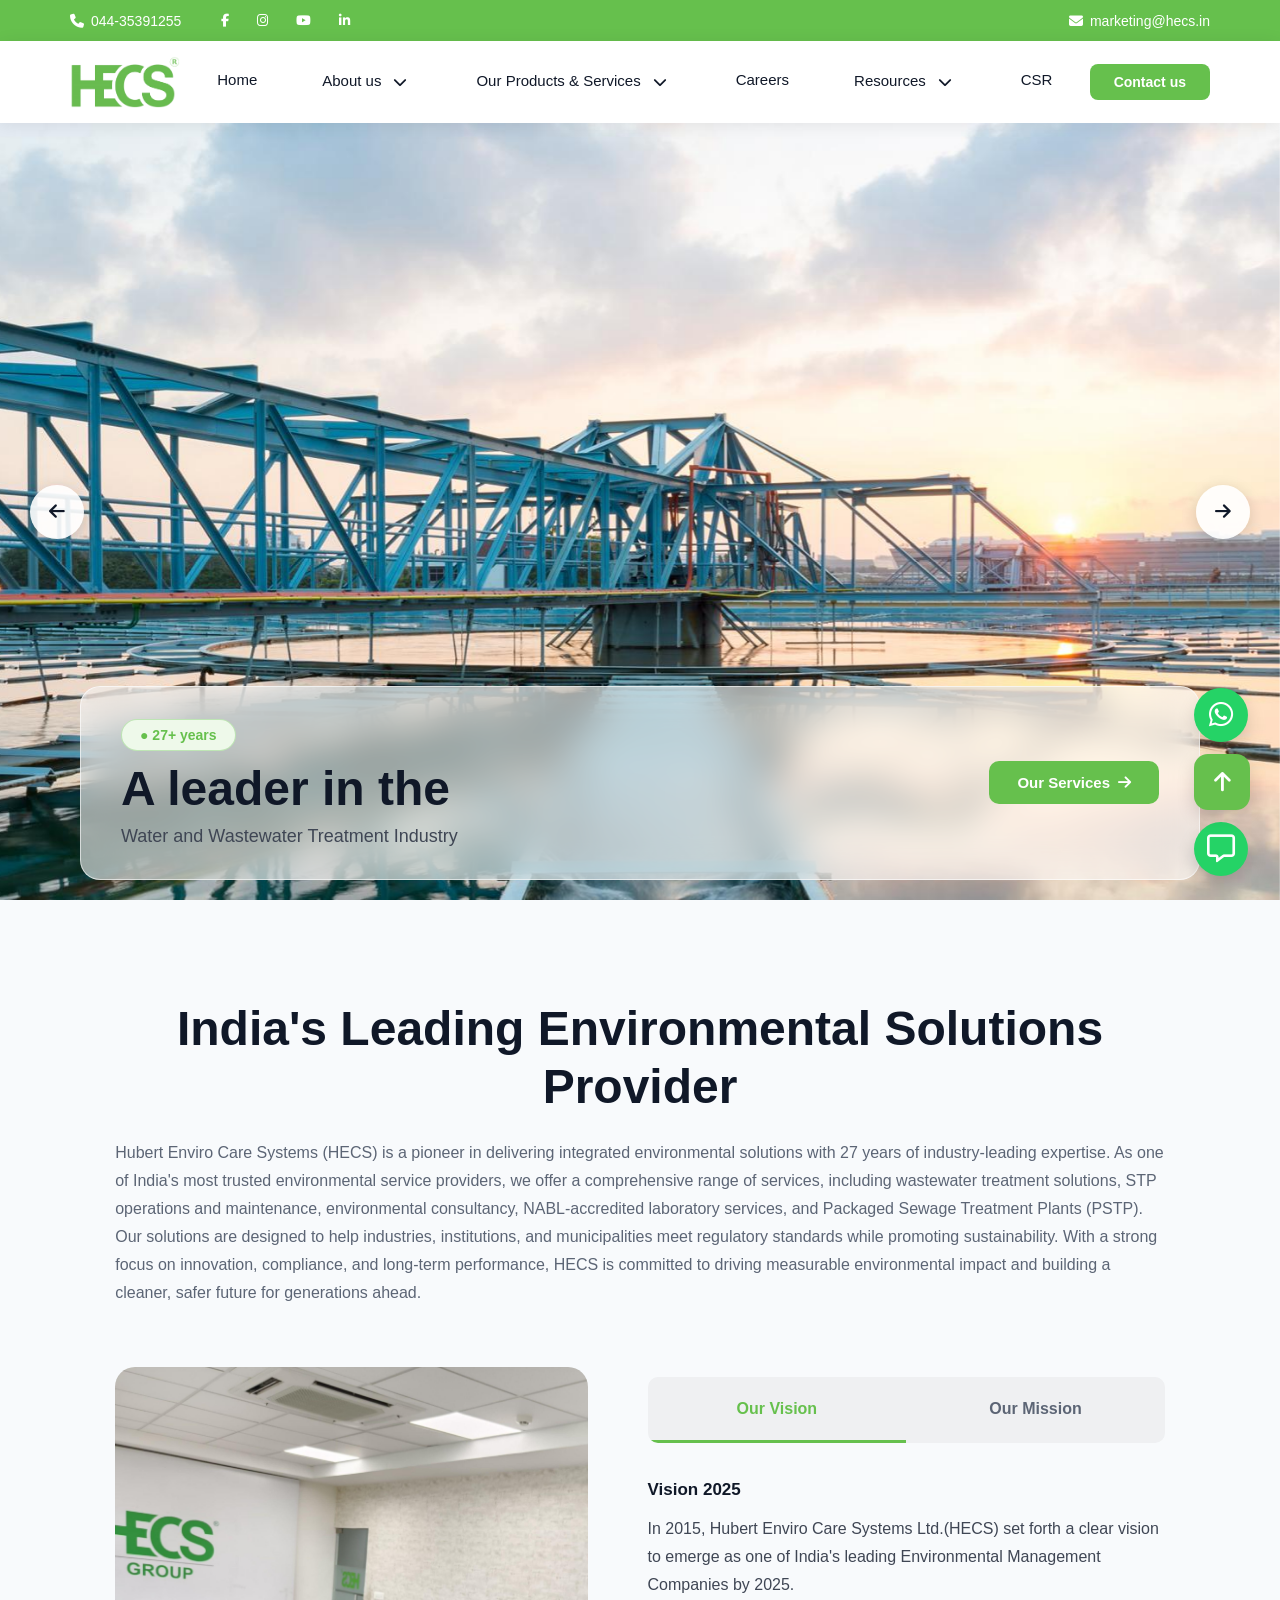
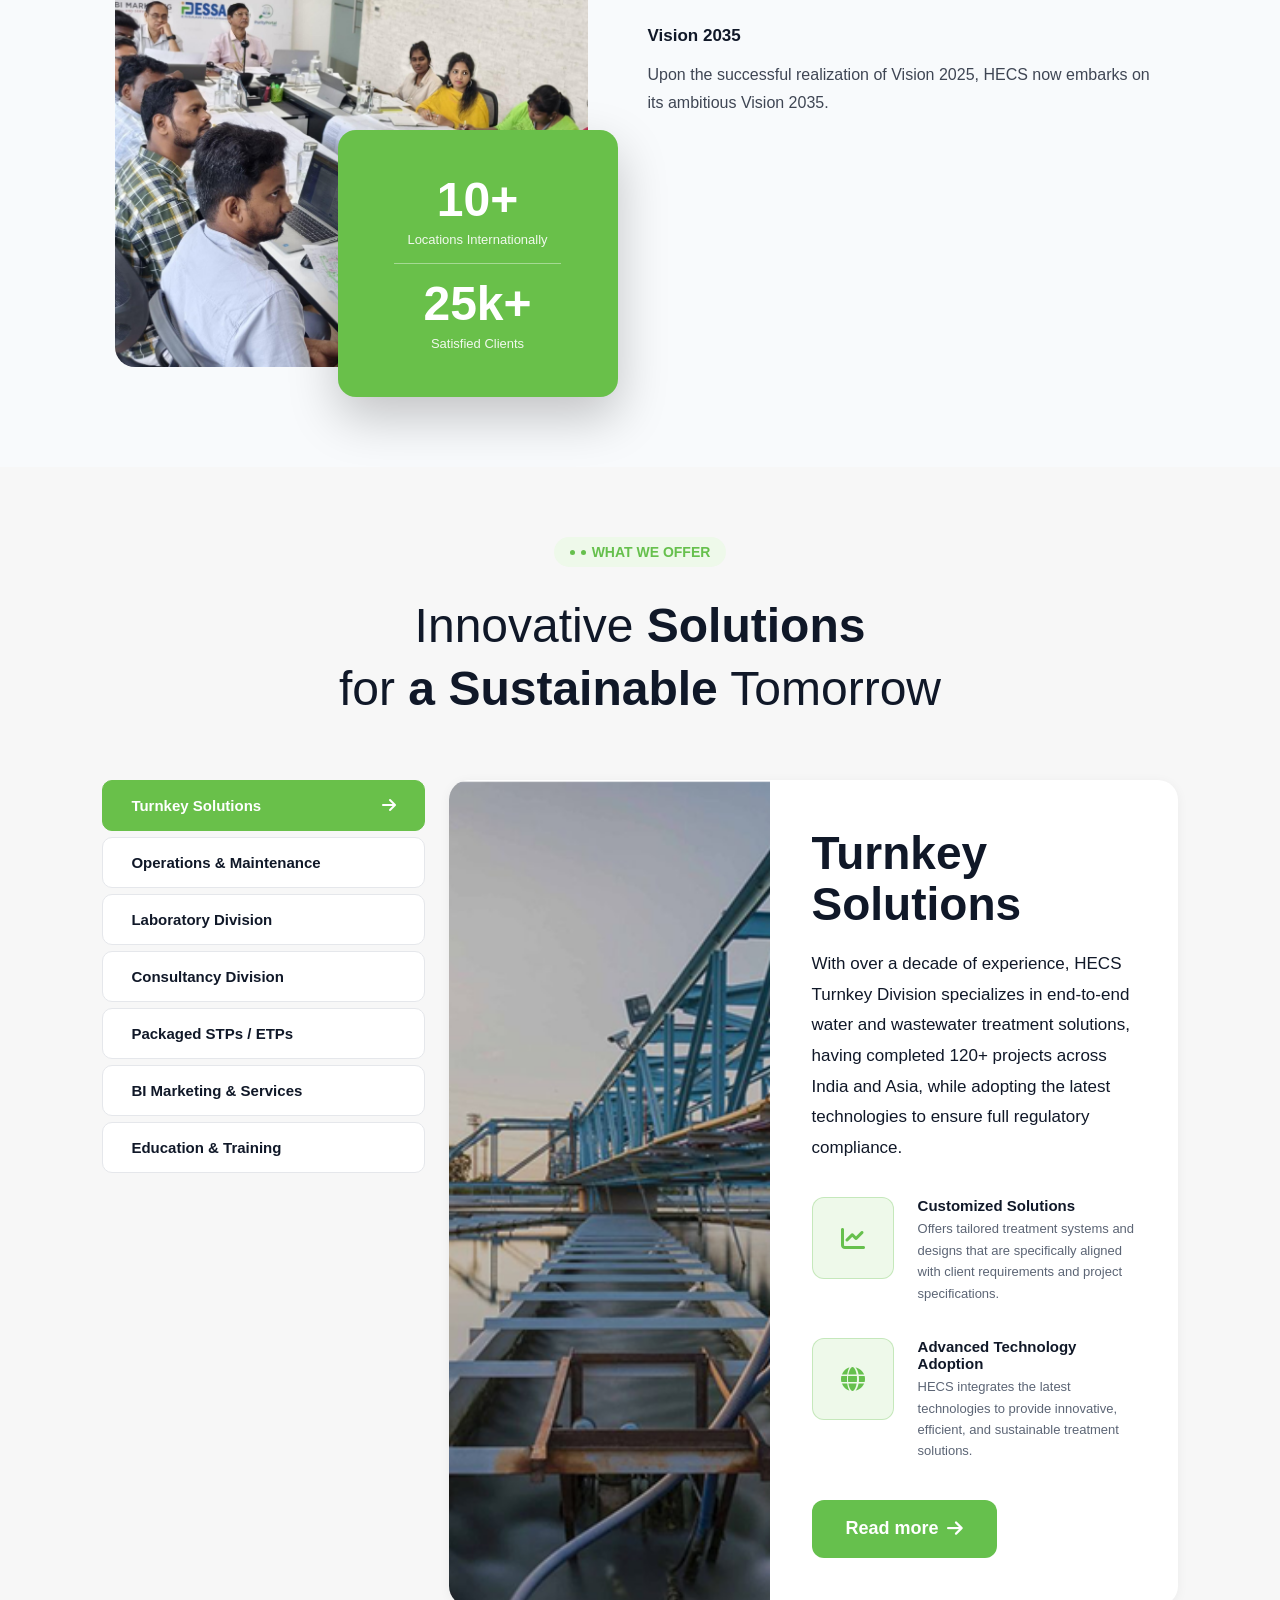
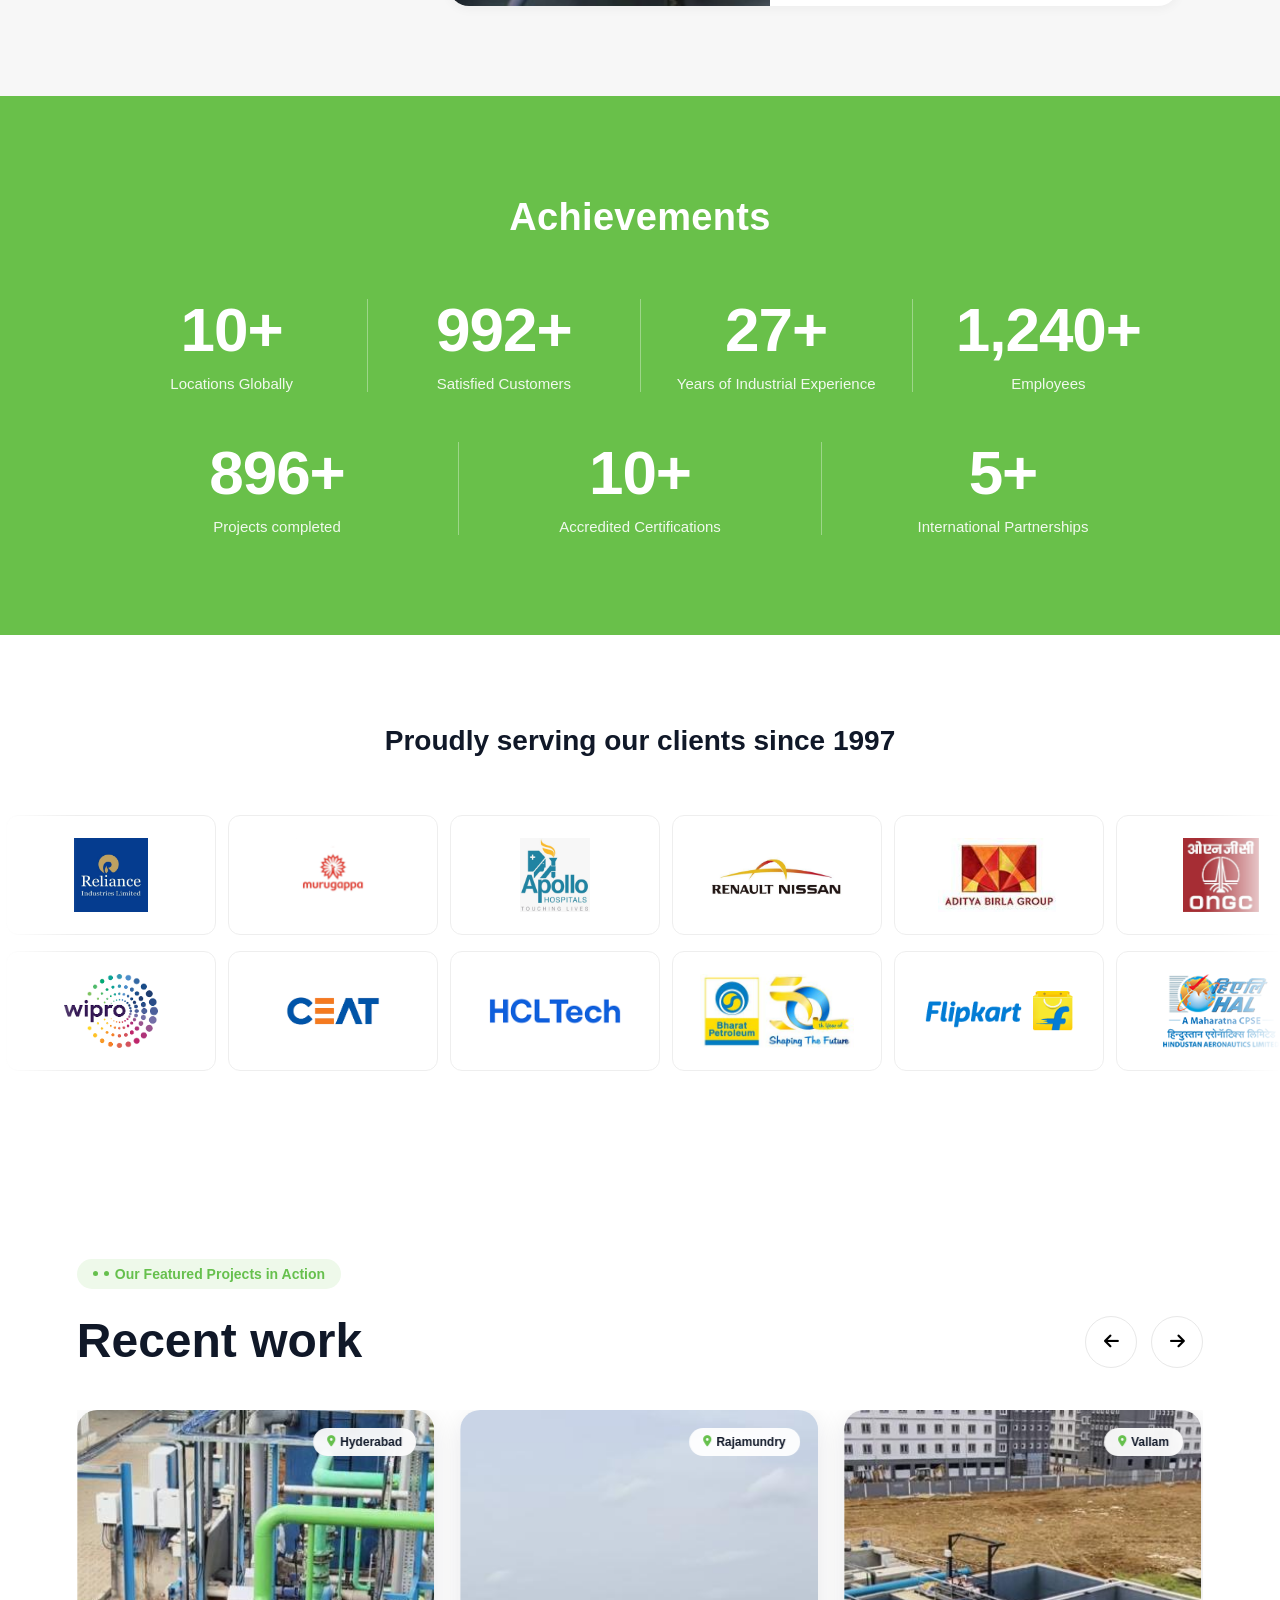
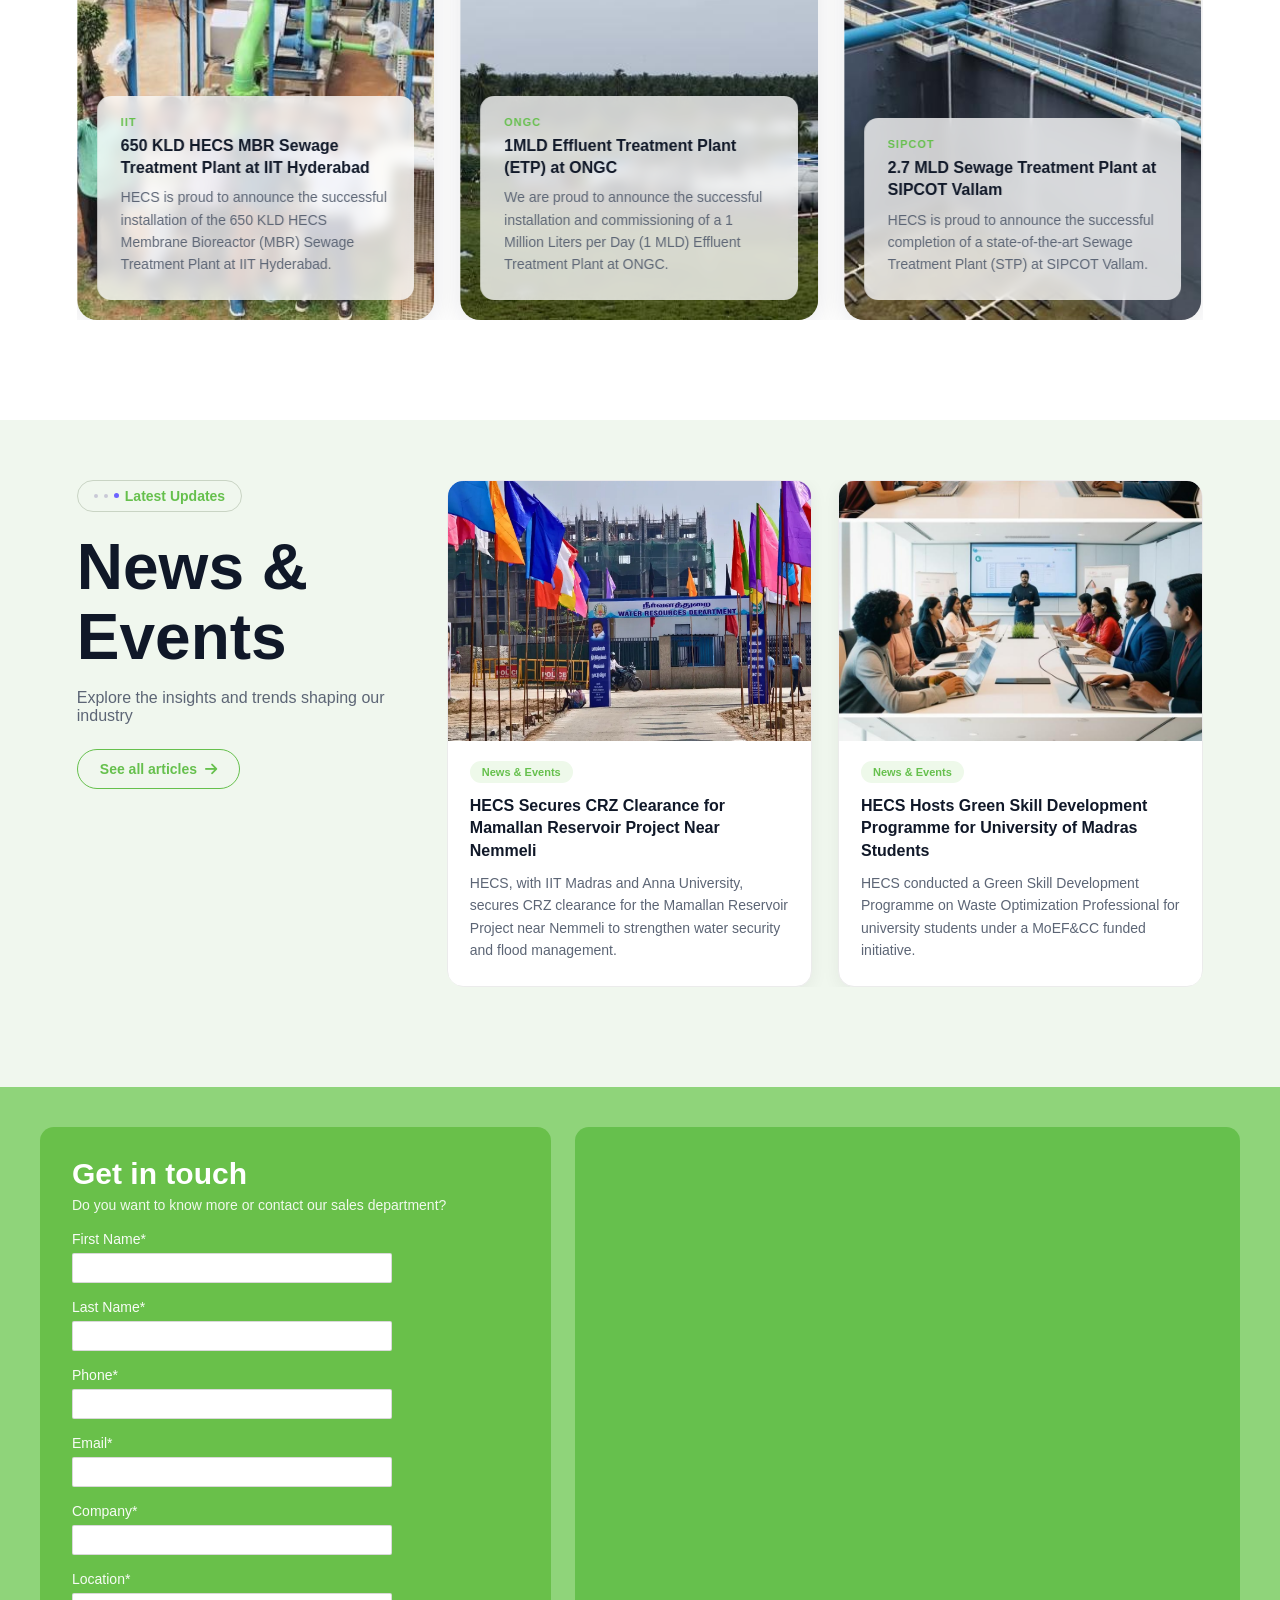
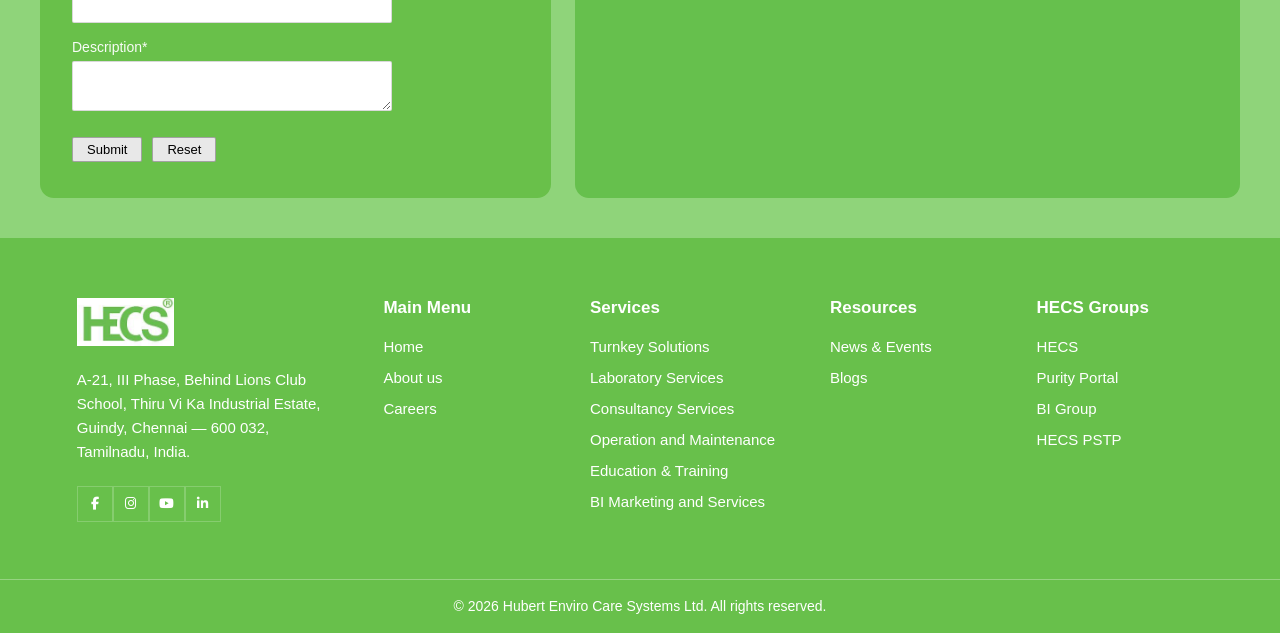
==== commit b5ccaab8: "Updated HECS website pages and UI fixes" ====
--- a/index.html
+++ b/index.html
@@ -49,7 +49,7 @@
   </div>
 
 
-  <!-- main navigation bar with logo, menu links and the hamburger for mobile -->
+  <!-- main navigation bar with logo, menu links and the hamburger-->
 
   <nav class="navbar">
 
--- a/css/style.css
+++ b/css/style.css
@@ -1,7 +1,3 @@
-/* ============================================================
-   RESET & BASE
-   ============================================================ */
-
 *, *::before, *::after {
   margin: 0;
   padding: 0;
@@ -435,7 +431,7 @@
 }
 
 /* ============================================================
-   HERO (FIX #10 — viewport-relative height)
+   HERO 
    ============================================================ */
 
 .hero {
@@ -3518,8 +3514,6 @@
    RESPONSIVENESS
    ============================================================ */
 
-
-/* ---- Small desktop / large tablet (<=1100px) ---- */
 @media (max-width: 1100px) {
   .services-wrapper { flex-direction: column; }
 
@@ -3871,7 +3865,6 @@
 
   .product-card img { width: 56px; height: 56px; }
   .product-card h3 { font-size: 20px; font-weight: 700; margin-bottom: 14px; color: #101828; }
-  /* Fix paragraph text colour - prevent green link-colour bleed */
   .product-card p { font-size: 15px; line-height: 1.65; color: #5c6575 !important; }
   .product-card:last-child { grid-column: auto; }
 
